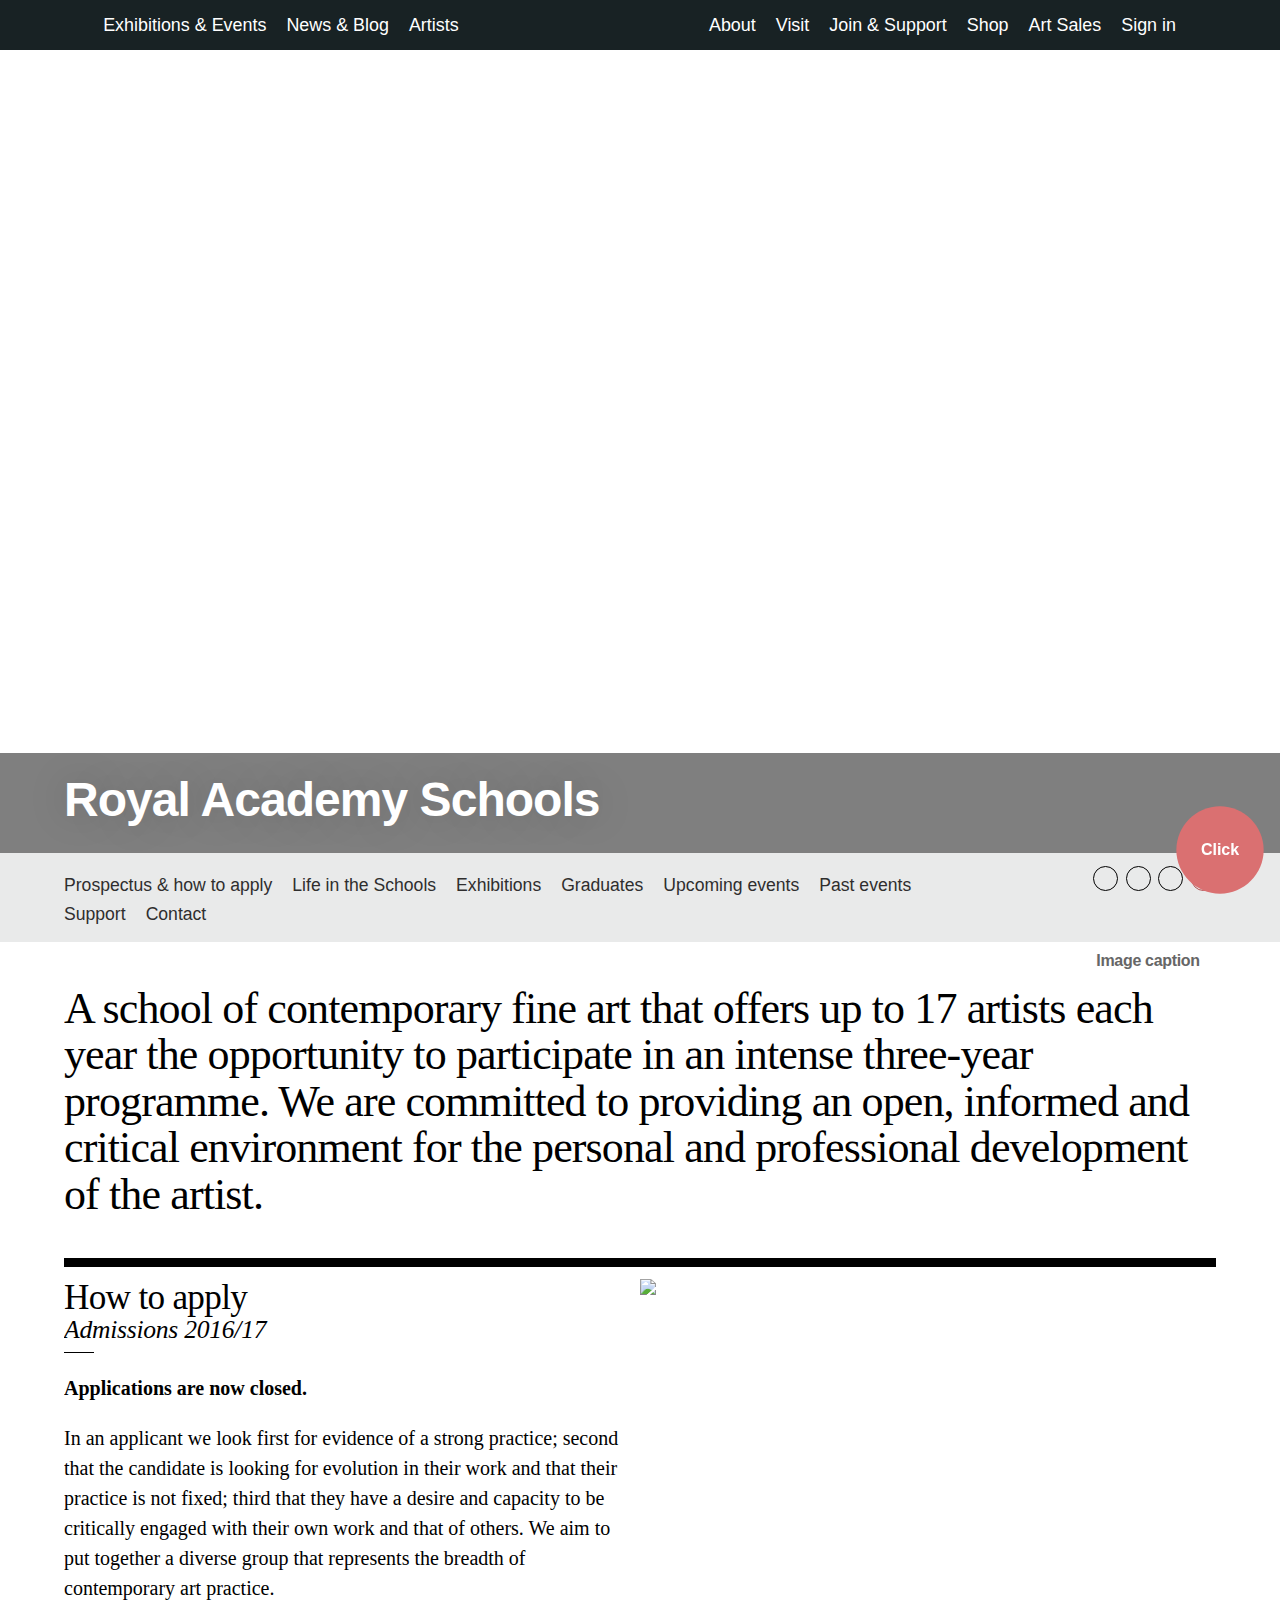
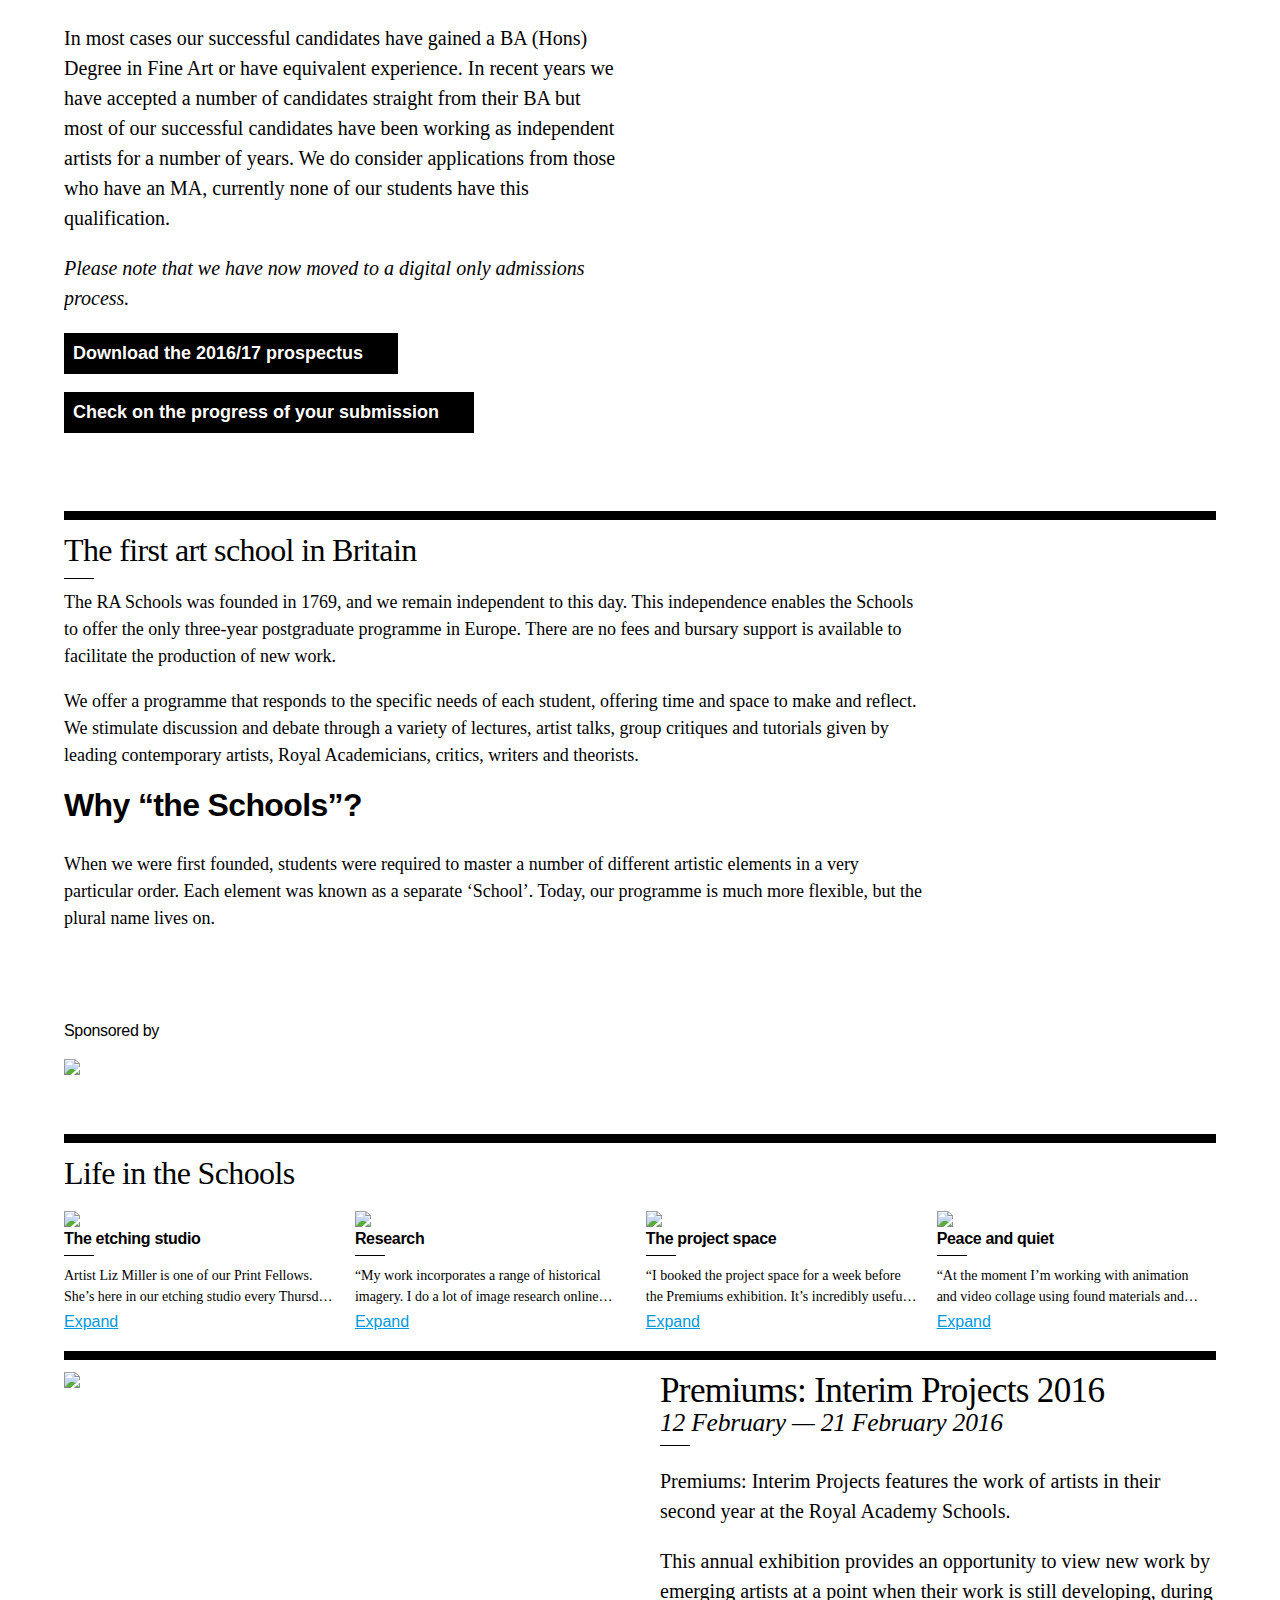
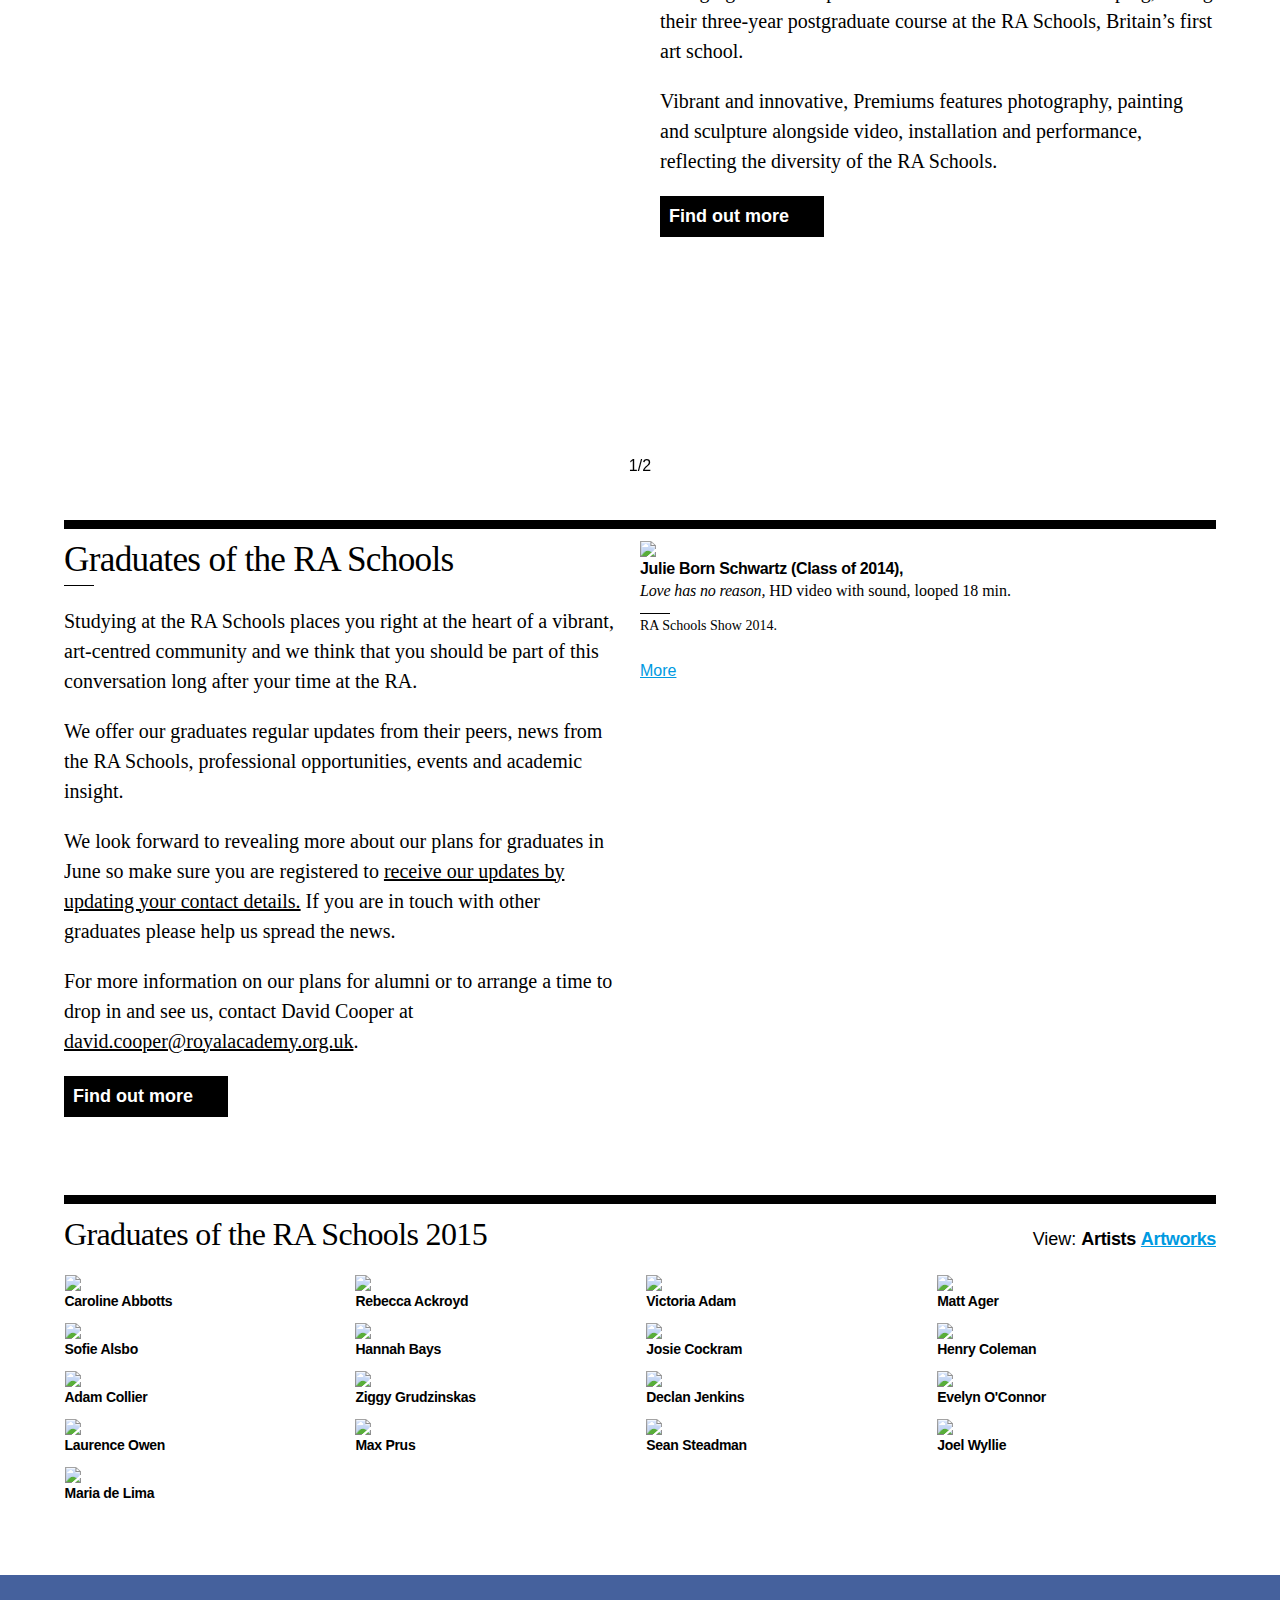
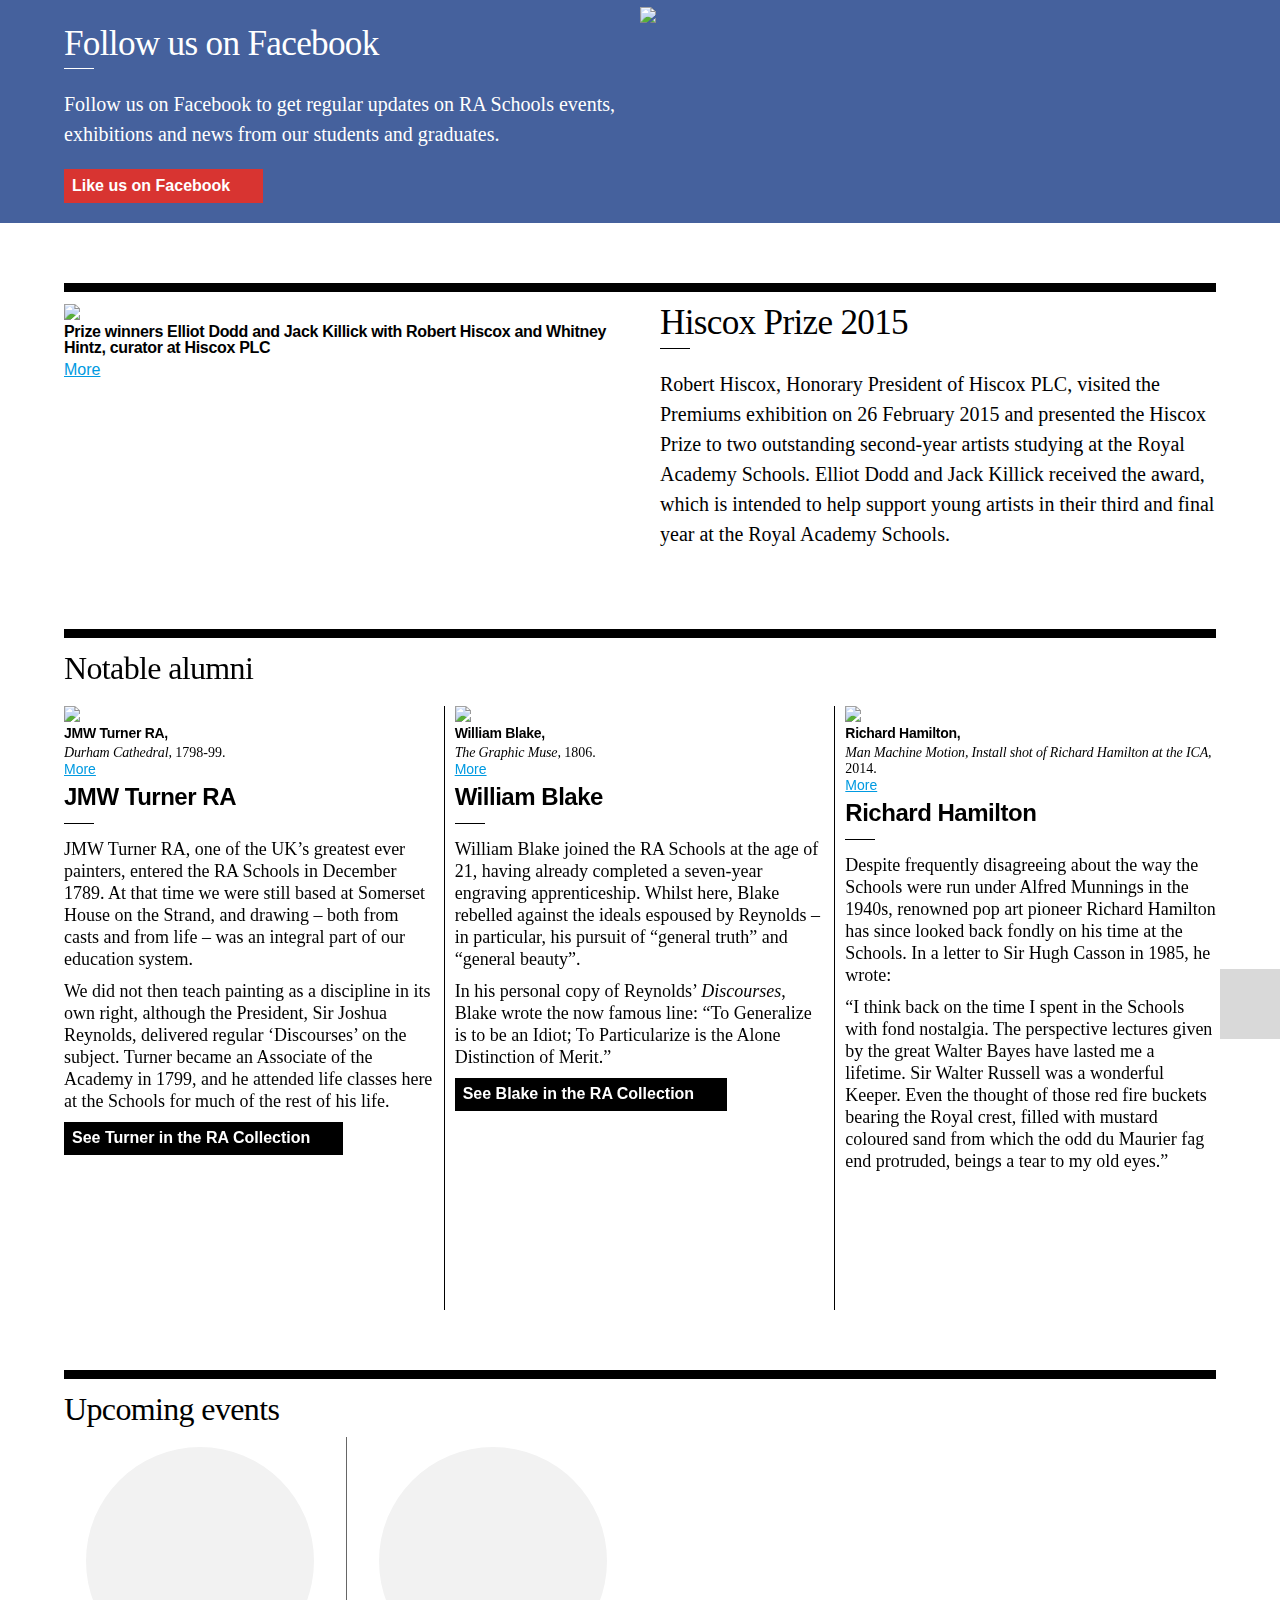
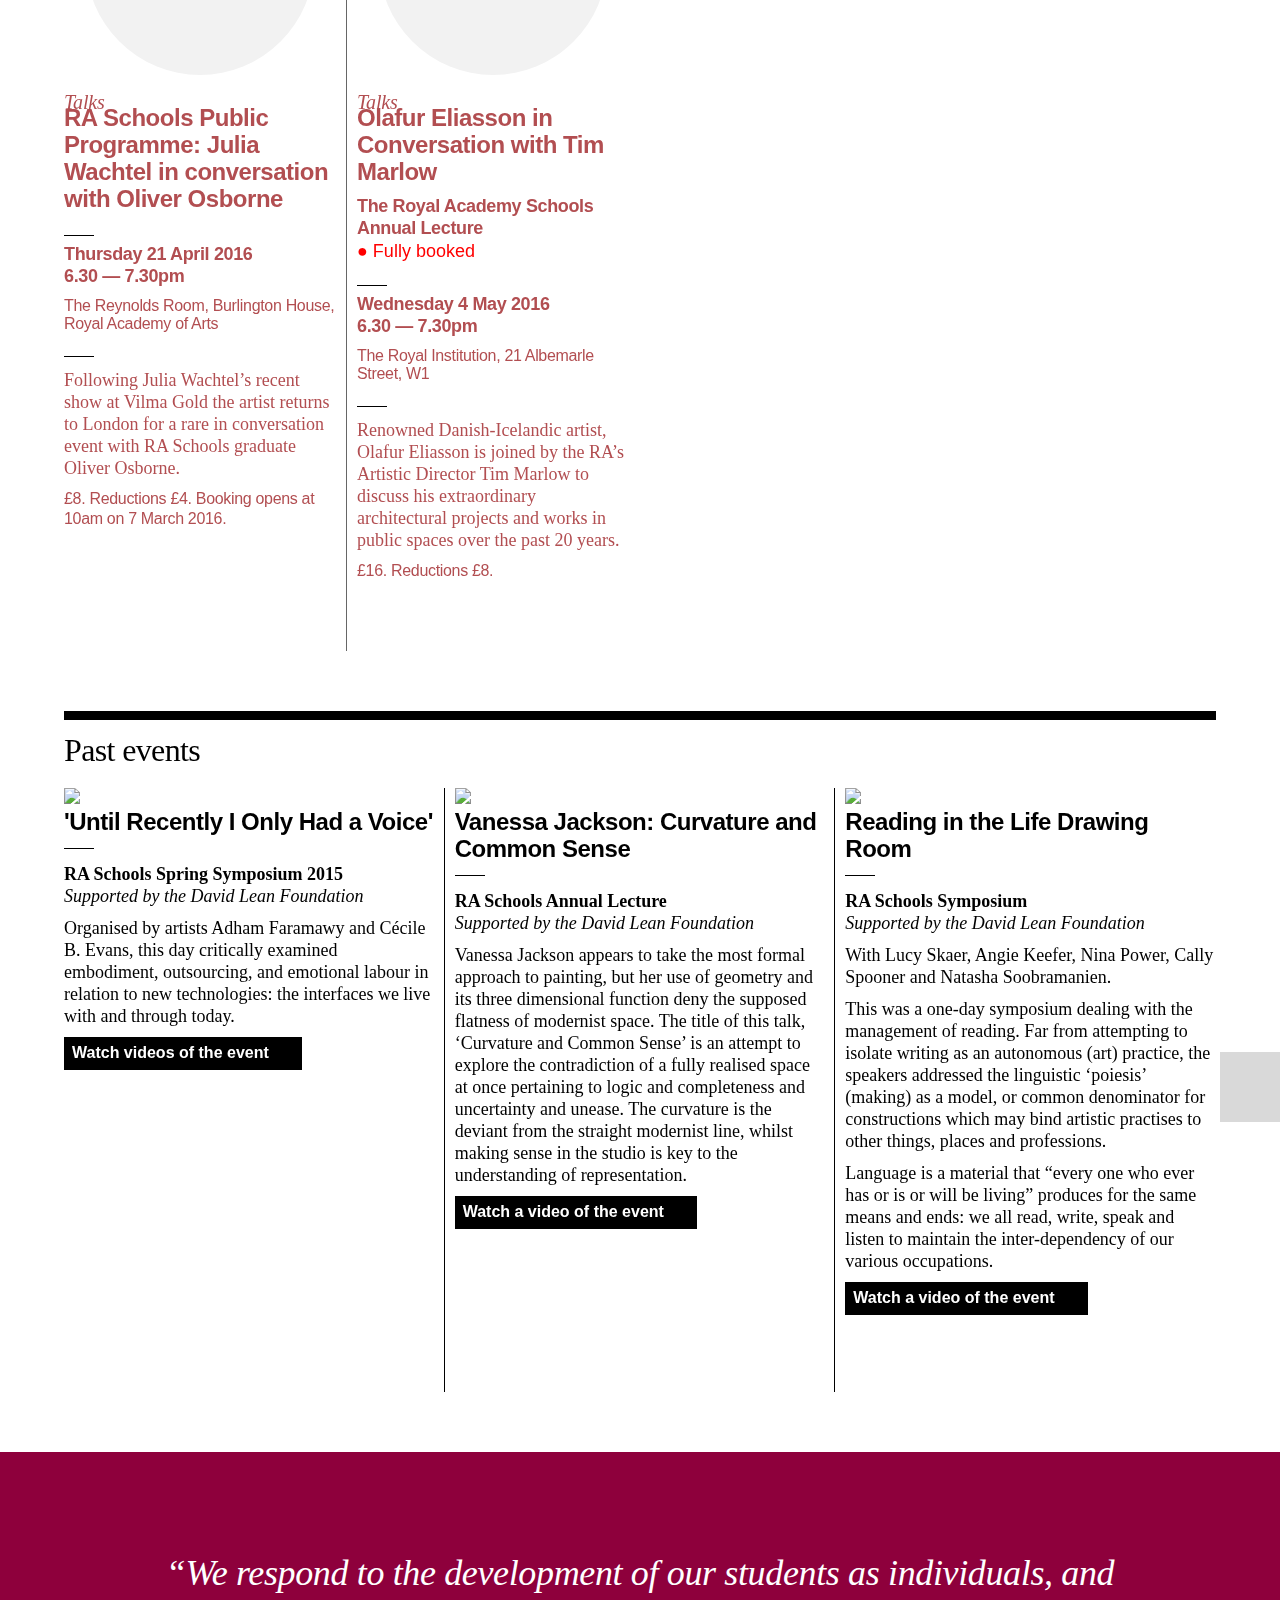
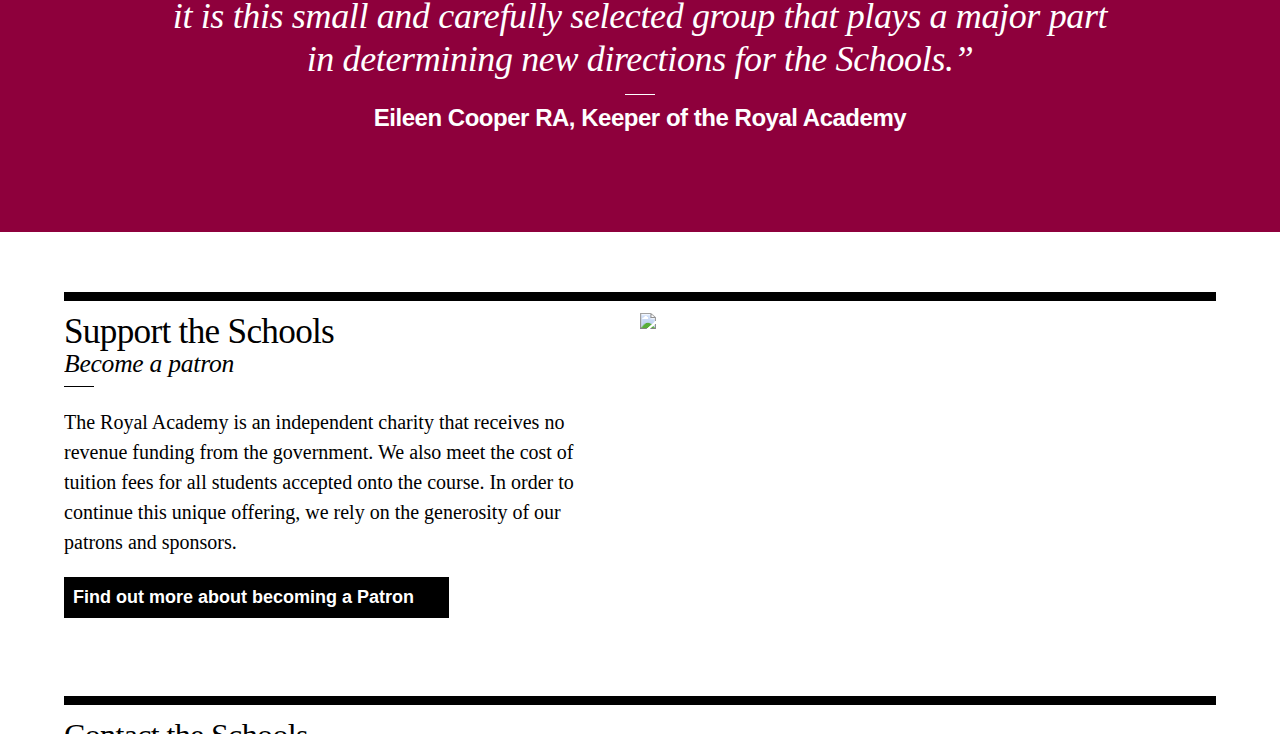
==== demos/ra-overlay/index.html @ 84111b25 "Initial Commit" ====
<!DOCTYPE html>
<html>
  <head>
    <title>Royal Academy Schools | Royal Academy of Arts</title>

    <link rel="shortcut icon" type="image/png" href="/assets/favicon-2a669c62666ccf0ff91e064982e2f499.ico" />

    <link rel="stylesheet" media="all" href="../../pages/assets/main.css" />
    <!--
    <script async onload="try{Typekit.load();}catch(e){}" src="//use.typekit.net/zlc2ddc.js"></script>
    -->
    <!--[if lt IE 9]>
    <script>
      document.createElement('header');
      document.createElement('nav');
      document.createElement('section');
      document.createElement('article');
      document.createElement('aside');
      document.createElement('footer');
    </script>
    <![endif]-->
    <script src="../../pages/assets/plugins.js"></script>
    <script src="../../pages/assets/main.js"></script>
    
    <!-- BEGIN OT SCRIPTS -->
    <link rel="stylesheet" href="ot-main.css" />
    <script src="https://cdnjs.cloudflare.com/ajax/libs/snap.svg/0.4.1/snap.svg-min.js"></script>
    <script src="ot-main.js"></script>
    <!-- END OT SCRIPTS -->
      

    <meta charset="utf-8">
    <meta http-equiv="X-UA-Compatible" content="IE=edge" />
    <meta name="viewport" content="width=device-width, initial-scale=1">
    <meta name="google-site-verification" content="83Uz9oBFU2NLlyIEmszM2mVigwu_jOdIjhTwQDDm-X0">
    <meta name="description" content="The Royal Academy of Arts, located in the heart of London, is a place where art is made, exhibited and debated.">
    <meta name="googlebot" content="NOODP">
    <meta name="twitter:card" content="summary_large_image">
    <meta name="twitter:site" content="@royalacademy">
    <meta property="og:title" content="Royal Academy Schools | Royal Academy of Arts">
    <meta property="og:url" content="http://www.royalacademy.org.uk/page/the-ra-schools">
    <meta property="og:description" content="A school of contemporary fine art that offers up to 17 artists each year the opportunity to participate in an intense three-year programme. We are committed to providing an open, informed and critical environment for the personal and professional development of the artist.">
      <meta property="og:image" content="https://d1inegp6v2yuxm.cloudfront.net/royal-academy/image/upload/c_limit,f_auto,w_1200/mayqk6g9hcgm8mrwmzux.jpg">
  </head>

  <body>
    <!-- Google Tag Manager --
<noscript><iframe src="//www.googletagmanager.com/ns.html?id=GTM-TC4FLR"
height="0" width="0" style="display:none;visibility:hidden"></iframe></noscript>
<script>(function(w,d,s,l,i){w[l]=w[l]||[];w[l].push({'gtm.start':
new Date().getTime(),event:'gtm.js'});var f=d.getElementsByTagName(s)[0],
j=d.createElement(s),dl=l!='dataLayer'?'&l='+l:'';j.async=true;j.src=
'//www.googletagmanager.com/gtm.js?id='+i+dl;f.parentNode.insertBefore(j,f);
})(window,document,'script','dataLayer','GTM-TC4FLR');</script>
!-- End Google Tag Manager -->


    <div data-id='header' id='header' class='header'>
      <div class='nav-row main cf'>
  <div id='nav'>
    <div class='mobile-nav'>
      <a href="/"><span class="logo icon-ra"></span></a>
      <a class='toggle'  href='#'><span class='icon-menu'></span></a>
    </div>
    <nav id='cbp-hrmenu' class='cbp-hrmenu'>
    <ul>
      <li class='mobile-hide'><a href="/"><span class="logo icon-ra"></span></a></li>
      <li class="exhibitions" data-subnav>
        <a href="/exhibitions-and-events">Exhibitions &amp; Events</a>
        <div class="cbp-hrsub">
  <div class="cbp-hrsub-inner">
    <div class="cbp-small-col">
      <ul>
        <li><a href="/exhibitions-and-events">View all</a></li>
        <li><a href="/exhibitions-and-events">Exhibitions and projects</a></li>
        <li><a href="/exhibitions-and-events#events-index">Events</a></li>
        <li><a href="/architecture">Architecture programme</a></li>
        <li><a href="/exhibitions-and-events#plan-your-visit">Plan your visit</a></li>
      </ul>
    </div>
    <div class="cbp-small-col">
      <ul>
        <li><span>Event type</span></li>
        <li><a href="/events/category/talk">Talks</a></li>
        <li><a href="/events/category/tour">Tours</a></li>
        <li><a href="/events/category/workshop">Workshops</a></li>
        <li><a href="/events/category/courses-and-classes">Courses and classes</a></li>
        <li><a href="/ra-lates">RA Lates</a></li>
      </ul>
    </div>
    <div class="cbp-small-col">
      <ul>
        <li class='blank hide-on-mobile'><span>&nbsp;</span></li>
        <li><a href="/events/category/special-event">Special events</a></li>
        <li><a href="/events/category/family-event">Family events</a></li>
        <li><a href="/events/category/friends-event">Friends events</a></li>
        <li><a href="/events/category/patrons-event">Patrons events</a></li>
      </ul>
    </div>
  </div>
</div>

      </li>
      <li class="news" data-subnav>
        <a href="/news-and-blog">News &amp; Blog</a>
        <div class="cbp-hrsub">
  <div class="cbp-hrsub-inner">
    <div class="cbp-small-col">
      <ul>
        <li><a href="/news-and-blog">News and blog</a></li>
        <li><span>Filter</span></li>
        <li><a href="/articles/tag/podcasts">Podcasts</a></li>
        <li><a href="/articles/tag/videos">Videos</a></li>
      </ul>
    </div>
    <div class="cbp-small-col">
      <ul>
        <li><span>Categories</span></li>
        <li><a href="/articles/category/artists">Artists</a></li>
        <li><a href="/articles/category/inside-the-academy">Inside the Academy</a></li>
        <li><a href="/articles/category/opinion">Opinion</a></li>
        <li><a href="/articles/category/our-collection">Our Collection</a></li>
        <li><a href="/articles/category/ra-exhibitions">RA exhibitions</a></li>
        <li><a href="/articles/category/ra-recommends">RA recommends</a></li>
      </ul>
    </div>
    <div class="drop-promo cbp-large-col">
        <a href="/article/international-womens-day-2016-10-great-women-in-the-arts">
          <p>
            <img class="cld-hidpi" data-src="https://d1inegp6v2yuxm.cloudfront.net/royal-academy/image/upload/c_limit,dpr_auto,f_auto,w_350/hbvvkwokcfmt4glqckms.jpg" src="" />
          </p>
          <h3>Featured Article</h3>
          <h4>10 inspirational women in the arts</h4>
</a>    </div>
  </div>
</div>

      </li>
      <li class="artists" data-subnav>
        <a href="/artists">Artists</a>
        <div class="cbp-hrsub">
  <div class="cbp-hrsub-inner">
    <div class="cbp-small-col">
      <ul>
        <li><a href="/artists">Artists</a></li>
        <li><a href="/royal-academicians">Royal Academicians</a></li>
      </ul>
    </div>
    <div class="cbp-small-col">
      <ul>
        <li><span>Artist groups</span></li>
        <li><a href="/painters">Painters</a></li>
        <li><a href="/engravers-printmakers-and-draughtsmen">Engravers, Printmakers and Draughtsmen</a></li>
        <li><a href="/sculptors">Sculptors</a></li>
        <li><a href="/architects">Architects and Designers</a></li>
        <li><a href="/the-ra-schools">Students</a></li>
        <li><a href="/graduates-of-the-ra-schools">Graduates of the RA Schools</a></li>
        <li><a href="/full-list-of-academicians#honorary-ras-fellows">Honorary RAs</a></li>
      </ul>
    </div>
    <div class="drop-promo cbp-large-col">
        <a href="/artist/chris-wilkinson-ra">
          <p>
            <img class="cld-hidpi" data-src="https://d1inegp6v2yuxm.cloudfront.net/royal-academy/image/upload/c_limit,dpr_auto,f_auto,w_350/ktpueh5uazbbxumdy5zl.jpg" src="" />
          </p>
          <h3>Featured Artist</h3>
          <h4>Chris Wilkinson RA</h4>
</a>    </div>
  </div>
</div>

      </li>
      <li class="search right" data-subnav>
        <a href="#" class='nav-icon'><span class='magnifying-glass-icon'></span></a>
        <div class="cbp-hrsub" id='search-wrapper'>
  <div class="cbp-hrsub-inner" id='royal-search' data-id='royal-search'>
    <script>
      (function() {
        'use strict';

        var cx,
            gcse,
            s;

        cx = "001490743283182319876:9njykirvmni";
        gcse = document.createElement('script');
        gcse.type = 'text/javascript';
        gcse.async = true;
        gcse.src = (document.location.protocol == 'https:' ? 'https:' : 'http:') + '//www.google.com/cse/cse.js?cx=' + cx;
        s = document.getElementsByTagName('script')[0];
        s.parentNode.insertBefore(gcse, s);
      }());
    </script>
    <gcse:search></gcse:search>
  </div>
  <script>
    (function() {
      'use strict';

      var searchBox,
          searchInput;

      searchBox = $('[data-id="royal-search"]');
      searchInput = searchBox.find('input');
      (new RoyalAcademy.Utils.MobileSearch(searchBox, searchInput)).bindEvents();
    }());
  </script>
</div>

      </li>
      <li class="account right" data-subnav>
        <a href="#">Sign in</a>
        <div class="cbp-hrsub">
  <div class="cbp-hrsub-inner">
    <div class="cbp-small-col">
      <ul>
        <li><a href="https://shop.royalacademy.org.uk/customer/account/login/">Sign in to your shop account</a></li>
        <li><a href="http://friends.royalacademy.org.uk/page.aspx?pid=186">Sign in to your Friends account</a></li>
      </ul>
    </div>
    <div class="cbp-small-col hide-on-mobile cbp-extra-left-margin">
      <a href="https://shop.royalacademy.org.uk/customer/account/login/"><img src="/assets/nav/shop-account-5116cf64675ae3b8749272a7e7b01b0d.jpg" />
        <p>Sign in to your shop account</p></a>
    </div>
    <div class="cbp-small-col hide-on-mobile">
      <a href="http://friends.royalacademy.org.uk/page.aspx?pid=186"><img src="/assets/nav/friends-dbb1648b3c7a79c3925826c7e11a5d56.jpg" />
        <p>Sign in to your Friends account</p></a>
    </div>
  </div>
</div>

      </li>
      <li class="art-sales right">
        <a href="https://shop.royalacademy.org.uk/artsales">Art Sales</a>
      </li>
      <li class="shop right">
        <a href="https://shop.royalacademy.org.uk">Shop</a>
      </li>
      <li class="support right" data-subnav>
        <a href="/support-us">Join &amp; Support</a>
        <div class="cbp-hrsub">
  <div class="cbp-hrsub-inner">
    <div class="cbp-small-col">
      <ul>
        <li><a href="/support-us">Support us</a></li>
        <li><a href="/friends-of-the-royal-academy">Friends of the RA</a></li>
        <li><a href="/the-academicians-room">The Academicians&#39; Room</a></li>
        <li><a href="/patrons">RA Patrons</a></li>
        <li><a href="/corporate-support">Corporate support</a></li>
      </ul>
    </div>
    <div class="cbp-small-col">
      <ul>
        <li><a href="/leave-a-gift-to-the-arts">Leave a gift in your will</a></li>
        <li><a href="/trusts-and-foundations">Trusts and foundations</a></li>
        <li><a href="/royal-academy-trust">Royal Academy Trust</a></li>
        <li><a href="/royal-academy-america">Royal Academy America</a></li>
      </ul>
    </div>
    <div class='drop-promo cbp-large-col'>
      <a href="/friends-of-the-royal-academy" class="become-a-friend">
        <p>Become a <span class="highlight">Friend</span> of</p>
        <p>John Constable <sup>RA</sup></p>
        <p>Richard Rogers <sup>RA</sup></p>
        <p>Sandra Blow <sup>RA</sup></p>
        <p>Wolfgang Tillmans <sup>RA</sup></p>
        <p>Cornelia Parker <sup>RA</sup></p>
        <p>Grayson Perry <sup>RA</sup></p>
      </a>
      <a class="action-button" href="/friends-of-the-royal-academy">Find out more</a>
    </div>
  </div>
</div>

      </li>
      <li class="visit right" data-subnav>
        <a href="/plan-your-visit">Visit</a>
        <div class="cbp-hrsub">
  <div class="cbp-hrsub-inner">
    <div class="cbp-small-col">
      <ul>
        <li><a href="/plan-your-visit">Plan your visit</a></li>
        <li><a href="/eating-and-drinking">Eating and drinking</a></li>
        <li><a href="http://www.keepershouse.org.uk/">The Keeper&#39;s House</a></li>
        <li><a href="/contact-us">Contact us</a></li>
      </ul>
    </div>
    <div class="cbp-small-col">
      <ul>
        <li><a href="/families">Families</a></li>
        <li><a href="/teachers-and-students-2">Teachers and students</a></li>
        <li><a href="/groups">Groups</a></li>
        <li><a href="/access-at-the-ra">Access</a></li>
      </ul>
    </div>
  </div>
</div>

      </li>
      <li class="academy right" data-subnav>
        <a href="/about-the-ra">About</a>
        <div class="cbp-hrsub">
  <div class="cbp-hrsub-inner">
    <div class="cbp-small-col">
      <ul>
        <li><a href="/about-the-ra">About the Academy</a></li>
        <li><a href="/ra250">RA 250</a></li>
        <li><a href="/royal-academicians">Royal Academicians</a></li>
        <li><a href="/collections-and-research">Collection and research</a></li>
        <li><a target="_blank" href="http://www.racollection.org.uk/?utm_source=RA%20About%20menu&amp;utm_medium=RA%20website&amp;utm_campaign=Collections%20-%20About%20menu">Explore the RA Collection</a></li>
        <li><a href="/the-ra-schools">RA Schools</a></li>
        <li><a href="/buildings">Our buildings</a></li>
        <li><a href="/architecture">Architecture programme</a></li>
      </ul>
    </div>
    <div class="cbp-small-col">
      <ul>
        <li><a href="/summer-exhibition">Summer Exhibition</a></li>
        <li><a href="/stay-up-to-date">Sign up to our newsletter</a></li>
        <li><a href="/contact-us">Contact us</a></li>
        <li><a href="/press-office">Press</a></li>
        <li><a href="/careers-at-the-ra">Careers</a></li>
        <li><a href="/the-artist-s-legacy">Estate planning for artists</a></li>
        <li><a href="/ra-magazine">RA Magazine</a></li>
        <li><a href="/entertaining-and-event-hire-at-the-royal-academy">Entertaining and venue hire</a></li>
      </ul>
    </div>
    <div class="drop-promo sub-nav-quote cbp-large-col">
      <p>From its foundation in 1768 the Royal Academy of Arts has provided a voice for art and artists. We are an independent charity led by eminent artists and architects&mdash;the Royal Academicians&mdash;and we pursue our mission through exhibitions, education and debate.</p>
    </div>
  </div>
</div>

      </li>
    </ul>
    </nav>
  </div>
</div>

<script>
(function() {
  'use strict';
$(document).ready( function() {
  $(".toggle").click( function() {
    var navigation = $(".cbp-hrmenu");

    if (navigation.hasClass("visible")) {
      navigation.removeClass("visible").addClass("hidden");
    } else {
      navigation.removeClass("hidden").addClass("visible");
    }

  });
});
}());
</script>

    </div>

    <div class='content'>
      


  

<div class='module-promo full-height' style="background-image: url('https://d1inegp6v2yuxm.cloudfront.net/royal-academy/image/upload/c_limit,f_auto,w_1200/mayqk6g9hcgm8mrwmzux.jpg')">
  <div data-id='promo-artwork-caption' class='promo-artwork-caption'>
    <div id='caption-container'>
      <div aria-hidden='true' id='cover-caption-toggle' data-id='cover-caption-toggle'>
        <a href='#' class='toggle-cover'><i class='fa fa-chevron-down'></i></a>
      </div>
      <div aria-hidden='true' class='master__caption' id='cover-caption' data-id='cover-caption' >
        <p>
          <p class="title-artist-date">
        <span class="artist-name">Molly Palmer,</span>
        <span class="artwork-title">In Addition to Everything Real.</span>
</p>

        </p>
          <svg class='furniture' width="30" height="1">
            <line x1="0" y1="0" x2="30" y2="1" style="stroke:black; stroke-width:2" />
          </svg>
          <p class='details'>Single-channel HD video projection with surround sound. 5 mins, 30 secs.</p>
      </div>
    </div>
  </div>
</div>
<script>
(function() {
  'use strict';

  new RoyalAcademy.Modules.ImageCaptionToggler({
    toggleIcon : $('[data-id="cover-caption-toggle"]'),
    caption    : $('[data-id="cover-caption"]')
  }).bindEvents();
}());
</script>

  <div class='full-height page-cover'>
      <h1 style="color: #ffffff"><span class='icon-ra'></span></h1>
      <div class='page-info' style="background: rgba(0,0,0,0.5); color: #ffffff;">
        <div class='row main'>
          <h2 class='page-title'>Royal Academy Schools</h2>
          <h3 class='page-subtitle'></h3>
        </div>
      </div>
  </div>

<div class='module-sticky-nav' data-id="sticky-nav">
  <div class='row main'>
    <div class="sticky-nav-left">
      <ul>
        <li><h2>Royal Academy Schools</h2></li>
        <div data-id='sticky-nav-collection' class="module-jump-links cf">
            <li><a data-class="anchors" href="#prospectus-how-to-apply">Prospectus &amp; how to apply</a></li>
  <li><a data-class="anchors" href="#life-in-the-schools">Life in the Schools</a></li>
  <li><a data-class="anchors" href="#exhibitions">Exhibitions</a></li>
  <li><a data-class="anchors" href="#graduates">Graduates</a></li>
  <li><a data-class="anchors" href="#upcoming-events">Upcoming events</a></li>
  <li><a data-class="anchors" href="#past-events">Past events</a></li>
  <li><a data-class="anchors" href="#support">Support</a></li>
  <li><a data-class="anchors" href="#contact">Contact</a></li>

        </div>
      </ul>
    </div>

    <div class="sticky-nav-right">
        <div class='hidden sticky-actions'>
          <a class="link-button" href="/friends-of-the-royal-academy">Become a Friend</a>

        </div>

      <div class="sticky-social-buttons">
  <a href="mailto:?subject=Royal%20Academy%20Schools%20at%20the%20Royal%20Academy%20of%20Arts&amp;body=http://www.royalacademy.org.uk/page/the-ra-schools">
    <span class='icon-email'></span>
</a>  <a href="https://plus.google.com/share?url=http://www.royalacademy.org.uk/page/the-ra-schools" onclick="javascript:window.open(this.href, '', 'menubar=no,toolbar=no,resizable=yes,scrollbars=yes,height=600,width=600');return false;" style="color:inherit">
  <span class="icon-google-plus"></span>
</a>


  <a href="https://twitter.com/home?status=Reading%20about%20the%20Royal%20Academy%20Schools%20page%20@RoyalAcademy%20http://www.royalacademy.org.uk/page/the-ra-schools" onclick="javascript:window.open(this.href, '', 'menubar=no,toolbar=no,resizable=yes,scrollbars=yes,height=600,width=600');return false;" style="color:inherit">
  <span class="icon-twitter"></span>
</a>


  <a href="https://www.facebook.com/sharer.php?s=100&amp;p[title]=Royal%20Academy%20Schools&amp;p[summary]=A%20school%20of%20contemporary%20fine%20art%20that%20offers%20up%20to%2017%20artists%20each%20year%20the%20opportunity%20to%20participate%20in%20an%20intense%20three-year%20programme.%20We%20are%20committed%20to%20providing%20an%20open,%20informed%20and%20critical%20environment%20for%20the%20personal%20and%20professional%20development%20of%20the%20artist.&amp;p[url]=http://www.royalacademy.org.uk/page/the-ra-schools" onclick="javascript:window.open(this.href, '', 'menubar=no,toolbar=no,resizable=yes,scrollbars=yes,height=600,width=600');return false;" style="color:inherit">
  <span class="icon-facebook"></span>
</a>


</div>

    </div>
  </div>
</div>

<div class='module-information row main'>
  <h2 class='standfirst'>A school of contemporary fine art that offers up to 17 artists each year the opportunity to participate in an intense three-year programme. We are committed to providing an open, informed and critical environment for the personal and professional development of the artist.</h2>
</div>


    <div class='anchor-container' data-class='module-collection' data-module-type='half_and_half'>
      <div data-sub-nav="#prospectus-how-to-apply"></div>
      <ul>
          <li>
            


<div>
  <ul>
    <li class='module-half-half'>
      <div class='row main container module-border' style="border-color: #000">
          <section class='text item text_on_left' style="color: #000; background-color: #fff;">
    <h2 class='half-title'>How to apply</h2>
      <h3 class='half-subtitle'>Admissions 2016/17</h3>
    <svg class='furniture' width="30" height="1">
      <line x1="0" y1="0" x2="30" y2="1" style="stroke:#000; stroke-width:2" />
    </svg>
    <div class='half-text'><p><strong>Applications are now closed.</strong></p>

<p>In an applicant we look first for evidence of a strong practice; second that the candidate is looking for evolution in their work and that their practice is not fixed; third that they have a desire and capacity to be critically engaged with their own work and that of others. We aim to put together a diverse group that represents the breadth of contemporary art practice.</p>

<p>In most cases our successful candidates have gained a BA (Hons) Degree in Fine Art or have equivalent experience. In recent years we have accepted a number of candidates straight from their BA but most of our successful candidates have been working as independent artists for a number of years. We do consider applications from those who have an MA, currently none of our students have this qualification.  </p>

<p><em>Please note that we have now moved to a digital only admissions process.</em></p>
</div>
        <p class='module-link'>
      <a class="action-button more-button site__link--custom-button" style="background: #000000 !important; color: #FFFFFF !important;" href="/file/508">Download the 2016/17 prospectus</a>
    </p>
    <p class='module-link'>
      <a class="action-button more-button site__link--custom-button" style="background: #000000 !important; color: #ffffff !important;" href="https://raschools.slideroom.com/#/Login">Check on the progress of your submission</a>
    </p>

  </section>

          <section class='image item'>
      <img class="cld-hidpi" aria-describedby="aria-caption-70063911652460" data-src="https://d1inegp6v2yuxm.cloudfront.net/royal-academy/image/upload/c_limit,dpr_auto,f_auto,w_650/e3uxoovl7onfiptakcwb.jpg" src="" />
  </section>

        
      </div>
    </li>
  </ul>
</div>

  <script>
  (function() {
    'use strict';

    new RoyalAcademy.Modules.ImageDescriptionExpander({
      expandLink : $('[data-id="expand-link-70063911652460"]'),
      content    : $('[data-id="expanding-content-70063911652460"]')
    }).bindEvents();
  }());
  </script>

          </li>
      </ul>
    </div>
    <div class='anchor-container' data-class='module-collection' data-module-type='text'>
      <div data-sub-nav="#"></div>
      <ul>
          <li>
            
<div class='module-text module-border' style="color: #000; border-color: #000">
    <h2 class='module-title'>The first art school in Britain</h2>
    <svg class='furniture' width="30" height="1">
      <line x1="0" y1="0" x2="30" y2="1" style="stroke:#000; stroke-width:2" />
  </svg>
  <section>
  <p>The RA Schools was founded in 1769, and we remain independent to this day. This independence enables the Schools to offer the only three-year postgraduate programme in Europe. There are no fees and bursary support is available to facilitate the production of new work. </p>

<p>We offer a programme that responds to the specific needs of each student, offering time and space to make and reflect.  We stimulate discussion and debate through a variety of lectures, artist talks, group critiques and tutorials given by leading contemporary artists, Royal Academicians, critics, writers and theorists.</p>

<h1>Why &ldquo;the Schools&rdquo;?</h1>

<p><br>
When we were first founded, students were required to master a number of different artistic elements in a very particular order. Each element was known as a separate &lsquo;School&rsquo;. Today, our programme is much more flexible, but the plural name lives on.
<br>
<br></p>

  </section>
  
</div>

          </li>
      </ul>
    </div>
    <div class='anchor-container' data-class='module-collection' data-module-type='sponsor'>
      <div data-sub-nav="#"></div>
      <ul>
          <li>
            <div class='module-sponsor module-four-panel row main '>


  <div class='sponsors cf'>
      <section class="sponsor" data-item-class="equal-height">
        <p>Sponsored by</p>
          <img class="cld-hidpi" data-src="https://d1inegp6v2yuxm.cloudfront.net/royal-academy/image/upload/c_limit,dpr_auto,f_auto,w_150/knuasvri6ejfjoxg33ml.jpg" src="" />
    </section>
  </div>
</div>

          </li>
      </ul>
    </div>
    <div class='anchor-container' data-class='module-collection' data-module-type='gallery'>
      <div data-sub-nav="#life-in-the-schools"></div>
      <ul>
          <li>
            
<div class='module-gallery' style="color: #000; background-color: #FFF">
  <div class="row main module-border" style="border-color: #000">
    <h2 class='module-title' style="border-color: #000">Life in the Schools</h1>
    <ul class='container' id="image-list-10987">
        <li data-item class='item' data-item-class='gallery-equal-height'>
        <img class="cld-hidpi" data-image="" aria-describedby="aria-caption-70063913216520" data-full-src="https://d1inegp6v2yuxm.cloudfront.net/royal-academy/image/upload/c_limit,f_auto,w_1200/yjseqdvizgzixfaldvwc.jpg" data-src="https://d1inegp6v2yuxm.cloudfront.net/royal-academy/image/upload/c_limit,dpr_auto,f_auto,w_400/yjseqdvizgzixfaldvwc.jpg" src="" />
        <div id='aria-caption-70063913216520' data-caption class="master__caption--gallery-grid">
          <p class='title-artist-date' style="color: #000;">
          <p class="title-artist-date">
        <span class="title">The etching studio</span>
</p>

          </p>
          <div class='expanding-content collapsed'>
              <svg class='furniture' width="30" height="1">
              <line x1="0" y1="0" x2="30" y2="1" style="stroke:#000; stroke-width:2" />
              </svg>
              <p class="description" style="color: #000;">
                Artist Liz Miller is one of our Print Fellows. She&rsquo;s here in our etching studio every Thursday for two years to provide advice and technical support to students who might need her help
              </p>
              <svg class='furniture details-furniture' width="30" height="1">
              <line x1="0" y1="0" x2="30" y2="1" style="stroke:#000; stroke-width:2" />
              </svg>
              <p class='details' style="color: #000;">
                © Benedict Johnson
              </p>
          </div>
          <span class='site__link--blue expand-link'>Expand</span>
        </li>
        <li data-item class='item' data-item-class='gallery-equal-height'>
        <img class="cld-hidpi" data-image="" aria-describedby="aria-caption-70063913216520" data-full-src="https://d1inegp6v2yuxm.cloudfront.net/royal-academy/image/upload/c_limit,f_auto,w_1200/vzqemt7uzmlnui61pf3w.jpg" data-src="https://d1inegp6v2yuxm.cloudfront.net/royal-academy/image/upload/c_limit,dpr_auto,f_auto,w_400/vzqemt7uzmlnui61pf3w.jpg" src="" />
        <div id='aria-caption-70063913216520' data-caption class="master__caption--gallery-grid">
          <p class='title-artist-date' style="color: #000;">
          <p class="title-artist-date">
        <span class="title">Research</span>
</p>

          </p>
          <div class='expanding-content collapsed'>
              <svg class='furniture' width="30" height="1">
              <line x1="0" y1="0" x2="30" y2="1" style="stroke:#000; stroke-width:2" />
              </svg>
              <p class="description" style="color: #000;">
                &ldquo;My work incorporates a range of historical imagery. I do a lot of image research online because it allows you to search far and wide throughout different periods of history. It&rsquo;s like having a time machine at your fingertips.&rdquo; Hannah Bays, 2nd year
              </p>
              <svg class='furniture details-furniture' width="30" height="1">
              <line x1="0" y1="0" x2="30" y2="1" style="stroke:#000; stroke-width:2" />
              </svg>
              <p class='details' style="color: #000;">
                © Benedict Johnson
              </p>
          </div>
          <span class='site__link--blue expand-link'>Expand</span>
        </li>
        <li data-item class='item' data-item-class='gallery-equal-height'>
        <img class="cld-hidpi" data-image="" aria-describedby="aria-caption-70063913216520" data-full-src="https://d1inegp6v2yuxm.cloudfront.net/royal-academy/image/upload/c_limit,f_auto,w_1200/ntz2ph6ovy4a0hq1oq3k.jpg" data-src="https://d1inegp6v2yuxm.cloudfront.net/royal-academy/image/upload/c_limit,dpr_auto,f_auto,w_400/ntz2ph6ovy4a0hq1oq3k.jpg" src="" />
        <div id='aria-caption-70063913216520' data-caption class="master__caption--gallery-grid">
          <p class='title-artist-date' style="color: #000;">
          <p class="title-artist-date">
        <span class="title">The project space</span>
</p>

          </p>
          <div class='expanding-content collapsed'>
              <svg class='furniture' width="30" height="1">
              <line x1="0" y1="0" x2="30" y2="1" style="stroke:#000; stroke-width:2" />
              </svg>
              <p class="description" style="color: #000;">
                &ldquo;I booked the project space for a week before the Premiums exhibition. It&rsquo;s incredibly useful to be able to test out work in a larger space, uncluttered by my own possessions.&rdquo; Matt Ager, 2nd year
              </p>
              <svg class='furniture details-furniture' width="30" height="1">
              <line x1="0" y1="0" x2="30" y2="1" style="stroke:#000; stroke-width:2" />
              </svg>
              <p class='details' style="color: #000;">
                © Benedict Johnson
              </p>
          </div>
          <span class='site__link--blue expand-link'>Expand</span>
        </li>
        <li data-item class='item' data-item-class='gallery-equal-height'>
        <img class="cld-hidpi" data-image="" aria-describedby="aria-caption-70063913216520" data-full-src="https://d1inegp6v2yuxm.cloudfront.net/royal-academy/image/upload/c_limit,f_auto,w_1200/lmlt2mgnm5sr9ovi5bqd.jpg" data-src="https://d1inegp6v2yuxm.cloudfront.net/royal-academy/image/upload/c_limit,dpr_auto,f_auto,w_400/lmlt2mgnm5sr9ovi5bqd.jpg" src="" />
        <div id='aria-caption-70063913216520' data-caption class="master__caption--gallery-grid">
          <p class='title-artist-date' style="color: #000;">
          <p class="title-artist-date">
        <span class="title">Peace and quiet</span>
</p>

          </p>
          <div class='expanding-content collapsed'>
              <svg class='furniture' width="30" height="1">
              <line x1="0" y1="0" x2="30" y2="1" style="stroke:#000; stroke-width:2" />
              </svg>
              <p class="description" style="color: #000;">
                &ldquo;At the moment I&rsquo;m working with animation and video collage using found materials and footage. It&rsquo;s great being up here in the cottage studios – they&rsquo;re tucked away, which I enjoy because I need to have quiet around me to concentrate.&rdquo; Sofie Alsbo, 2nd year
              </p>
              <svg class='furniture details-furniture' width="30" height="1">
              <line x1="0" y1="0" x2="30" y2="1" style="stroke:#000; stroke-width:2" />
              </svg>
              <p class='details' style="color: #000;">
                © Benedict Johnson
              </p>
          </div>
          <span class='site__link--blue expand-link'>Expand</span>
        </li>
    </ul>

    <div class="gallery-viewer-container" id="gallery-container-10987" style="background-color: #FFF"></div>
  </div>
</div>

<script>
(function() {
  'use strict';

  var resizer;

  (new RoyalAcademy.Modules.Gallery({
    container: $("#gallery-container-10987"),
    imageList: $("#image-list-10987")
  })).bindEvents();

  resizer = new RoyalAcademy.Utils.HorizontalEqualHeightResizer({
    items: $('[data-item-class="gallery-equal-height"]')
  });
  $(window).resize(function() {
    resizer.resize();
  });
  $(window).load(function() {
    resizer.resize();
  });
})();
</script>

          </li>
      </ul>
    </div>
    <div data-class='module-collection' data-module-type='half_and_half' class='flexslider'>
      <div data-sub-nav="#exhibitions"></div>
      <ul class='slides'>
          <li>
            


<div>
  <ul>
    <li class='module-half-half'>
      <div class='row main container module-border' style="border-color: #000">
        
          <section class='image item'>
      <img class="cld-hidpi" aria-describedby="aria-caption-70063907099340" data-src="https://d1inegp6v2yuxm.cloudfront.net/royal-academy/image/upload/c_limit,dpr_auto,f_auto,w_650/vybimeybaijqta3rbm9w.jpg" src="" />
  </section>

          <section class='text item text_on_right' style="color: #000; background-color: #fff;">
    <h2 class='half-title'> Premiums: Interim Projects 2016</h2>
      <h3 class='half-subtitle'>12 February — 21 February 2016</h3>
    <svg class='furniture' width="30" height="1">
      <line x1="0" y1="0" x2="30" y2="1" style="stroke:#000; stroke-width:2" />
    </svg>
    <div class='half-text'><p>Premiums: Interim Projects features the work of artists in their second year at the Royal Academy Schools.</p>

<p>This annual exhibition provides an opportunity to view new work by emerging artists at a point when their work is still developing, during their three-year postgraduate course at the RA Schools, Britain’s first art school.</p>

<p>Vibrant and innovative, Premiums features photography, painting and sculpture alongside video, installation and performance, reflecting the diversity of the RA Schools.</p>
</div>
        <p class='module-link'>
      <a class="action-button more-button site__link--custom-button" style="background: #000000 !important; color: #FFFFFF !important;" href="/exhibition/premiums-interim-projects-2016">Find out more</a>
    </p>

  </section>

      </div>
    </li>
  </ul>
</div>

  <script>
  (function() {
    'use strict';

    new RoyalAcademy.Modules.ImageDescriptionExpander({
      expandLink : $('[data-id="expand-link-70063907099340"]'),
      content    : $('[data-id="expanding-content-70063907099340"]')
    }).bindEvents();
  }());
  </script>

          </li>
          <li>
            


<div>
  <ul>
    <li class='module-half-half'>
      <div class='row main container module-border' style="border-color: #000">
        
          <section class='image item'>
      <img class="cld-hidpi" aria-describedby="aria-caption-70063906700540" data-src="https://d1inegp6v2yuxm.cloudfront.net/royal-academy/image/upload/c_limit,dpr_auto,f_auto,w_650/ymy2u3wsjhvlwdynhme2.jpg" src="" />
  </section>

          <section class='text item text_on_right' style="color: #000; background-color: #fff;">
    <h2 class='half-title'>The RA Schools Show 2016</h2>
      <h3 class='half-subtitle'>22 June — 3 July 2016</h3>
    <svg class='furniture' width="30" height="1">
      <line x1="0" y1="0" x2="30" y2="1" style="stroke:#000; stroke-width:2" />
    </svg>
    <div class='half-text'><p>The RA Schools Show is the annual exhibition of works by final year students at the historic Royal Academy Schools, the first art school in Britain.</p>

<p>This is your chance to be the first to see contemporary art created by the next generation of artists. We accept just 17 students each year onto our three year postgraduate fine art course. They represent some of the most talented emerging artists working today and this exhibition is the culmination of their time here.</p>

<p>In a rare opportunity for visitors, we open up the RA Schools studios – normally hidden from public view – to exhibit painting, sculpture, video, installation, photography and live events. Most works are also for sale, making this a compelling visit for anyone interested in collecting contemporary art.</p>
</div>
        <p class='module-link'>
      <a class="action-button more-button site__link--custom-button" style="background: #000000 !important; color: #FFFFFF !important;" href="/exhibition/ra-schools-show-2016">Find out more</a>
    </p>

  </section>

      </div>
    </li>
  </ul>
</div>


          </li>
      </ul>
    </div>
    <div class='anchor-container' data-class='module-collection' data-module-type='half_and_half'>
      <div data-sub-nav="#graduates"></div>
      <ul>
          <li>
            


<div>
  <ul>
    <li class='module-half-half'>
      <div class='row main container module-border' style="border-color: #000">
          <section class='text item text_on_left' style="color: #000; background-color: #fff;">
    <h2 class='half-title'>Graduates of the RA Schools</h2>
    <svg class='furniture' width="30" height="1">
      <line x1="0" y1="0" x2="30" y2="1" style="stroke:#000; stroke-width:2" />
    </svg>
    <div class='half-text'><p>Studying at the RA Schools places you right at the heart of a vibrant, art-centred community and we think that you should be part of this conversation long after your time at the RA.</p>

<p>We offer our graduates regular updates from their peers, news from the RA Schools, professional opportunities, events and academic insight.</p>

<p>We look forward to revealing more about our plans for graduates in June so make sure you are registered to <a href="https://secure.jotformpro.com/form/51133899389975">receive our updates by updating your contact details.</a> If you are in touch with other graduates please help us spread the news.</p>

<p>For more information on our plans for alumni or to arrange a time to drop in and see us, contact  David Cooper at <a href="mailto:david.cooper@royalacademy.org.uk">david.cooper@royalacademy.org.uk</a>.</p>
</div>
        <p class='module-link'>
      <a class="action-button more-button site__link--custom-button" style="background: #000000 !important; color: #ffffff !important;" href="/page/graduates-of-the-ra-schools">Find out more</a>
    </p>

  </section>

          <section class='image item'>
      <img class="cld-hidpi" aria-describedby="aria-caption-70063902820040" data-src="https://d1inegp6v2yuxm.cloudfront.net/royal-academy/image/upload/c_limit,dpr_auto,f_auto,w_650/mk65p9zqslvunnill3ld.jpg" src="" />
        <div id='aria-caption-70063902820040' class='master__caption'>
          <p style="color: #000;">
            <p class="title-artist-date">
        <span class="artist-name">Julie Born Schwartz (Class of 2014),</span>
        <span class="artwork-title">Love has no reason,</span>
        <span class="year-produced">HD video with sound, looped 18 min.</span>
</p>

          </p>
            <div class='expanding-content' data-id="expanding-content-70063902820040">
                <svg class='furniture' width="30" height="1">
                <line x1="0" y1="0" x2="30" y2="1" style="stroke:#000; stroke-width:2" />
                </svg>
                <p class='artwork-description' style="color: #000;">
                  RA Schools Show 2014.
                </p>
            </div>
            <a href='#' class='site__link--blue expand-link' data-id="expand-link-70063902820040"></a>
        </div>
  </section>

        
      </div>
    </li>
  </ul>
</div>

  <script>
  (function() {
    'use strict';

    new RoyalAcademy.Modules.ImageDescriptionExpander({
      expandLink : $('[data-id="expand-link-70063902820040"]'),
      content    : $('[data-id="expanding-content-70063902820040"]')
    }).bindEvents();
  }());
  </script>

          </li>
      </ul>
    </div>
    <div class='anchor-container' data-class='module-collection' data-module-type='people'>
      <div data-sub-nav="#"></div>
      <ul>
          <li>
            
<div class='module-people' data-id='people-module-gallery-70063899931260'>
  <div class="row main module-border" style="border-color: #000">
    <h1 class='module-title'>Graduates of the RA Schools 2015</h1>
    <div class='gallery-toggle'>
      View: <a data-id="toggle-artist" data-container-id="artist-container" href="#">Artists</a>
      <a data-id="toggle-artwork" data-container-id="artwork-container" href="#">Artworks</a>
    </div>
    <div class='gallery-page-link'>
    </div>
    <ul class='container' data-id='artist-container'>
        <li data-item class='item' data-item-class='equal-height'>
          <a href="/artist/caroline-abbotts">
                <img class="cld-hidpi" aria-describedby="aria-artist-caption-70063899931260" data-src="https://d1inegp6v2yuxm.cloudfront.net/royal-academy/image/upload/c_limit,dpr_auto,f_auto,w_350/yvy5u0jjarj3seepqva8.jpg" src="" />
                <div id='aria-artist-caption-70063899931260' data-caption class="master__caption">
                  <p class='artist-name' style="color: #000;">
                    Caroline Abbotts
                  </p>
            </div>
          </a>
        </li>
        <li data-item class='item' data-item-class='equal-height'>
          <a href="/artist/rebecca-ackroyd">
                <img class="cld-hidpi" aria-describedby="aria-artist-caption-70063899931260" data-src="https://d1inegp6v2yuxm.cloudfront.net/royal-academy/image/upload/c_limit,dpr_auto,f_auto,w_350/xkbj0f437yypn9a3li3a.jpg" src="" />
                <div id='aria-artist-caption-70063899931260' data-caption class="master__caption">
                  <p class='artist-name' style="color: #000;">
                    Rebecca Ackroyd
                  </p>
            </div>
          </a>
        </li>
        <li data-item class='item' data-item-class='equal-height'>
          <a href="/artist/victoria-adam">
                <img class="cld-hidpi" aria-describedby="aria-artist-caption-70063899931260" data-src="https://d1inegp6v2yuxm.cloudfront.net/royal-academy/image/upload/c_limit,dpr_auto,f_auto,w_350/x3nehewwqlayboffqtwz.jpg" src="" />
                <div id='aria-artist-caption-70063899931260' data-caption class="master__caption">
                  <p class='artist-name' style="color: #000;">
                    Victoria Adam
                  </p>
            </div>
          </a>
        </li>
        <li data-item class='item' data-item-class='equal-height'>
          <a href="/artist/matt-ager">
                <img class="cld-hidpi" aria-describedby="aria-artist-caption-70063899931260" data-src="https://d1inegp6v2yuxm.cloudfront.net/royal-academy/image/upload/c_limit,dpr_auto,f_auto,w_350/o093dkm4rsrfehrlkyrz.jpg" src="" />
                <div id='aria-artist-caption-70063899931260' data-caption class="master__caption">
                  <p class='artist-name' style="color: #000;">
                    Matt Ager
                  </p>
            </div>
          </a>
        </li>
        <li data-item class='item' data-item-class='equal-height'>
          <a href="/artist/sofie-alsbo">
                <img class="cld-hidpi" aria-describedby="aria-artist-caption-70063899931260" data-src="https://d1inegp6v2yuxm.cloudfront.net/royal-academy/image/upload/c_limit,dpr_auto,f_auto,w_350/ubw1i7cblpyhrkvdvlui.jpg" src="" />
                <div id='aria-artist-caption-70063899931260' data-caption class="master__caption">
                  <p class='artist-name' style="color: #000;">
                    Sofie Alsbo
                  </p>
            </div>
          </a>
        </li>
        <li data-item class='item' data-item-class='equal-height'>
          <a href="/artist/hannah-bays">
                <img class="cld-hidpi" aria-describedby="aria-artist-caption-70063899931260" data-src="https://d1inegp6v2yuxm.cloudfront.net/royal-academy/image/upload/c_limit,dpr_auto,f_auto,w_350/ad3wmcrlegl7yxb3oglx.jpg" src="" />
                <div id='aria-artist-caption-70063899931260' data-caption class="master__caption">
                  <p class='artist-name' style="color: #000;">
                    Hannah Bays
                  </p>
            </div>
          </a>
        </li>
        <li data-item class='item' data-item-class='equal-height'>
          <a href="/artist/josie-cockram">
                <img class="cld-hidpi" aria-describedby="aria-artist-caption-70063899931260" data-src="https://d1inegp6v2yuxm.cloudfront.net/royal-academy/image/upload/c_limit,dpr_auto,f_auto,w_350/ycjyzjvzvvaku2a6kv2b.jpg" src="" />
                <div id='aria-artist-caption-70063899931260' data-caption class="master__caption">
                  <p class='artist-name' style="color: #000;">
                    Josie Cockram
                  </p>
            </div>
          </a>
        </li>
        <li data-item class='item' data-item-class='equal-height'>
          <a href="/artist/henry-coleman">
                <img class="cld-hidpi" aria-describedby="aria-artist-caption-70063899931260" data-src="https://d1inegp6v2yuxm.cloudfront.net/royal-academy/image/upload/c_limit,dpr_auto,f_auto,w_350/x6posujjbi2fwy5x1agr.jpg" src="" />
                <div id='aria-artist-caption-70063899931260' data-caption class="master__caption">
                  <p class='artist-name' style="color: #000;">
                    Henry Coleman
                  </p>
            </div>
          </a>
        </li>
        <li data-item class='item' data-item-class='equal-height'>
          <a href="/artist/adam-collier">
                <img class="cld-hidpi" aria-describedby="aria-artist-caption-70063899931260" data-src="https://d1inegp6v2yuxm.cloudfront.net/royal-academy/image/upload/c_limit,dpr_auto,f_auto,w_350/ltsfojkoqgnbtb7gacem.jpg" src="" />
                <div id='aria-artist-caption-70063899931260' data-caption class="master__caption">
                  <p class='artist-name' style="color: #000;">
                    Adam Collier
                  </p>
            </div>
          </a>
        </li>
        <li data-item class='item' data-item-class='equal-height'>
          <a href="/artist/ziggy-grudzinskas">
                <img class="cld-hidpi" aria-describedby="aria-artist-caption-70063899931260" data-src="https://d1inegp6v2yuxm.cloudfront.net/royal-academy/image/upload/c_limit,dpr_auto,f_auto,w_350/lxvosfvtk9x7ocvtrvnm.jpg" src="" />
                <div id='aria-artist-caption-70063899931260' data-caption class="master__caption">
                  <p class='artist-name' style="color: #000;">
                    Ziggy Grudzinskas
                  </p>
            </div>
          </a>
        </li>
        <li data-item class='item' data-item-class='equal-height'>
          <a href="/artist/declan-jenkins">
                <img class="cld-hidpi" aria-describedby="aria-artist-caption-70063899931260" data-src="https://d1inegp6v2yuxm.cloudfront.net/royal-academy/image/upload/c_limit,dpr_auto,f_auto,w_350/razvq5onkynhdawl6zcz.jpg" src="" />
                <div id='aria-artist-caption-70063899931260' data-caption class="master__caption">
                  <p class='artist-name' style="color: #000;">
                    Declan Jenkins
                  </p>
            </div>
          </a>
        </li>
        <li data-item class='item' data-item-class='equal-height'>
          <a href="/artist/evelyn-oconnor">
                <img class="cld-hidpi" aria-describedby="aria-artist-caption-70063899931260" data-src="https://d1inegp6v2yuxm.cloudfront.net/royal-academy/image/upload/c_limit,dpr_auto,f_auto,w_350/shrqiavu1mxs1mciriab.jpg" src="" />
                <div id='aria-artist-caption-70063899931260' data-caption class="master__caption">
                  <p class='artist-name' style="color: #000;">
                    Evelyn O&#39;Connor
                  </p>
            </div>
          </a>
        </li>
        <li data-item class='item' data-item-class='equal-height'>
          <a href="/artist/laurence-owen">
                <img class="cld-hidpi" aria-describedby="aria-artist-caption-70063899931260" data-src="https://d1inegp6v2yuxm.cloudfront.net/royal-academy/image/upload/c_limit,dpr_auto,f_auto,w_350/hi8e7auyhhngl39g6aop.jpg" src="" />
                <div id='aria-artist-caption-70063899931260' data-caption class="master__caption">
                  <p class='artist-name' style="color: #000;">
                    Laurence Owen
                  </p>
            </div>
          </a>
        </li>
        <li data-item class='item' data-item-class='equal-height'>
          <a href="/artist/max-prus">
                <img class="cld-hidpi" aria-describedby="aria-artist-caption-70063899931260" data-src="https://d1inegp6v2yuxm.cloudfront.net/royal-academy/image/upload/c_limit,dpr_auto,f_auto,w_350/ycumkckoz2haktbpmbfl.jpg" src="" />
                <div id='aria-artist-caption-70063899931260' data-caption class="master__caption">
                  <p class='artist-name' style="color: #000;">
                    Max Prus
                  </p>
            </div>
          </a>
        </li>
        <li data-item class='item' data-item-class='equal-height'>
          <a href="/artist/sean-steadman">
                <img class="cld-hidpi" aria-describedby="aria-artist-caption-70063899931260" data-src="https://d1inegp6v2yuxm.cloudfront.net/royal-academy/image/upload/c_limit,dpr_auto,f_auto,w_350/bbdcjoy7t2w4z1nf8jha.jpg" src="" />
                <div id='aria-artist-caption-70063899931260' data-caption class="master__caption">
                  <p class='artist-name' style="color: #000;">
                    Sean Steadman
                  </p>
            </div>
          </a>
        </li>
        <li data-item class='item' data-item-class='equal-height'>
          <a href="/artist/joel-wyllie">
                <img class="cld-hidpi" aria-describedby="aria-artist-caption-70063899931260" data-src="https://d1inegp6v2yuxm.cloudfront.net/royal-academy/image/upload/c_limit,dpr_auto,f_auto,w_350/hu276vaubmlnc9cwnw2o.jpg" src="" />
                <div id='aria-artist-caption-70063899931260' data-caption class="master__caption">
                  <p class='artist-name' style="color: #000;">
                    Joel Wyllie
                  </p>
            </div>
          </a>
        </li>
        <li data-item class='item' data-item-class='equal-height'>
          <a href="/artist/maria-de-lima">
                <img class="cld-hidpi" aria-describedby="aria-artist-caption-70063899931260" data-src="https://d1inegp6v2yuxm.cloudfront.net/royal-academy/image/upload/c_limit,dpr_auto,f_auto,w_350/cg5kjtn81hdfhl2yalum.jpg" src="" />
                <div id='aria-artist-caption-70063899931260' data-caption class="master__caption">
                  <p class='artist-name' style="color: #000;">
                    Maria de Lima
                  </p>
            </div>
          </a>
        </li>
    </ul>
    <ul class='container' data-id='artwork-container'>
        <li data-item class='item' data-item-class='equal-height'>
          <a href="/artist/caroline-abbotts">
                <img class="cld-hidpi" aria-describedby="aria-artwork-caption-70063899931260" data-src="https://d1inegp6v2yuxm.cloudfront.net/royal-academy/image/upload/c_limit,dpr_auto,f_auto,w_350/lq4sdscr722yyestdqco.jpg" src="" />
                <div id='aria-artwork-caption-70063899931260' data-caption class="master__caption">
                  <p style="color: #000;">
                    <p class="title-artist-date">
        <span class="artist-name">Caroline Abbotts,</span>
        <span class="artwork-title">Faders and Click, Stop (foreground),</span>
        <span class="year-produced">2015.</span>
</p>

                  </p>
            </div>
          </a>
        </li>
        <li data-item class='item' data-item-class='equal-height'>
          <a href="/artist/rebecca-ackroyd">
                <img class="cld-hidpi" aria-describedby="aria-artwork-caption-70063899931260" data-src="https://d1inegp6v2yuxm.cloudfront.net/royal-academy/image/upload/c_limit,dpr_auto,f_auto,w_350/xvmmwgitthrxqxn1l7jz.jpg" src="" />
                <div id='aria-artwork-caption-70063899931260' data-caption class="master__caption">
                  <p style="color: #000;">
                    <p class="title-artist-date">
        <span class="artist-name">Rebecca Ackroyd,</span>
        <span class="artwork-title">Nape,</span>
        <span class="year-produced">2013.</span>
</p>

                  </p>
            </div>
          </a>
        </li>
        <li data-item class='item' data-item-class='equal-height'>
          <a href="/artist/victoria-adam">
                <img class="cld-hidpi" aria-describedby="aria-artwork-caption-70063899931260" data-src="https://d1inegp6v2yuxm.cloudfront.net/royal-academy/image/upload/c_limit,dpr_auto,f_auto,w_350/xkak87ib30h9r4qoywku.jpg" src="" />
                <div id='aria-artwork-caption-70063899931260' data-caption class="master__caption">
                  <p style="color: #000;">
                    <p class="title-artist-date">
        <span class="artist-name">Victoria Adam,</span>
        <span class="artwork-title">Couples (detail),</span>
        <span class="year-produced">2014.</span>
</p>

                  </p>
            </div>
          </a>
        </li>
        <li data-item class='item' data-item-class='equal-height'>
          <a href="/artist/matt-ager">
                <img class="cld-hidpi" aria-describedby="aria-artwork-caption-70063899931260" data-src="https://d1inegp6v2yuxm.cloudfront.net/royal-academy/image/upload/c_limit,dpr_auto,f_auto,w_350/i9aeuek793jushjrvmnc.jpg" src="" />
                <div id='aria-artwork-caption-70063899931260' data-caption class="master__caption">
                  <p style="color: #000;">
                    <p class="title-artist-date">
        <span class="artist-name">Matt Ager,</span>
        <span class="artwork-title">Coaching in Comfort,</span>
        <span class="year-produced">2014.</span>
</p>

                  </p>
            </div>
          </a>
        </li>
        <li data-item class='item' data-item-class='equal-height'>
          <a href="/artist/sofie-alsbo">
                <img class="cld-hidpi" aria-describedby="aria-artwork-caption-70063899931260" data-src="https://d1inegp6v2yuxm.cloudfront.net/royal-academy/image/upload/c_limit,dpr_auto,f_auto,w_350/fg4mzcw9eeuyxtok2kpn.jpg" src="" />
                <div id='aria-artwork-caption-70063899931260' data-caption class="master__caption">
                  <p style="color: #000;">
                    <p class="title-artist-date">
        <span class="artist-name">Sofie Alsbo,</span>
        <span class="artwork-title">Soft Eyes,</span>
        <span class="year-produced">2015.</span>
</p>

                  </p>
            </div>
          </a>
        </li>
        <li data-item class='item' data-item-class='equal-height'>
          <a href="/artist/hannah-bays">
                <img class="cld-hidpi" aria-describedby="aria-artwork-caption-70063899931260" data-src="https://d1inegp6v2yuxm.cloudfront.net/royal-academy/image/upload/c_limit,dpr_auto,f_auto,w_350/t0gywaafoq29ythxrwwo.jpg" src="" />
                <div id='aria-artwork-caption-70063899931260' data-caption class="master__caption">
                  <p style="color: #000;">
                    <p class="title-artist-date">
        <span class="artist-name">Hannah Bays,</span>
        <span class="artwork-title">The Wrestler,</span>
        <span class="year-produced">2014.</span>
</p>

                  </p>
            </div>
          </a>
        </li>
        <li data-item class='item' data-item-class='equal-height'>
          <a href="/artist/josie-cockram">
                <img class="cld-hidpi" aria-describedby="aria-artwork-caption-70063899931260" data-src="https://d1inegp6v2yuxm.cloudfront.net/royal-academy/image/upload/c_limit,dpr_auto,f_auto,w_350/aphxnyzgkd5oe06zlyvv.jpg" src="" />
                <div id='aria-artwork-caption-70063899931260' data-caption class="master__caption">
                  <p style="color: #000;">
                    <p class="title-artist-date">
        <span class="artist-name">Josie Cockram,</span>
        <span class="artwork-title">It&#39;s Skin,</span>
        <span class="year-produced">2014.</span>
</p>

                  </p>
            </div>
          </a>
        </li>
        <li data-item class='item' data-item-class='equal-height'>
          <a href="/artist/henry-coleman">
                <img class="cld-hidpi" aria-describedby="aria-artwork-caption-70063899931260" data-src="https://d1inegp6v2yuxm.cloudfront.net/royal-academy/image/upload/c_limit,dpr_auto,f_auto,w_350/ldpn78qqdrgcpalbmgzt.jpg" src="" />
                <div id='aria-artwork-caption-70063899931260' data-caption class="master__caption">
                  <p style="color: #000;">
                    <p class="title-artist-date">
        <span class="artist-name">Henry Coleman,</span>
        <span class="artwork-title">Half.</span>
</p>

                  </p>
            </div>
          </a>
        </li>
        <li data-item class='item' data-item-class='equal-height'>
          <a href="/artist/adam-collier">
                <img class="cld-hidpi" aria-describedby="aria-artwork-caption-70063899931260" data-src="https://d1inegp6v2yuxm.cloudfront.net/royal-academy/image/upload/c_limit,dpr_auto,f_auto,w_350/pvgjmjxmznwjdu1jjtv5.jpg" src="" />
                <div id='aria-artwork-caption-70063899931260' data-caption class="master__caption">
                  <p style="color: #000;">
                    <p class="title-artist-date">
        <span class="title">Adam Collier</span>
</p>

                  </p>
            </div>
          </a>
        </li>
        <li data-item class='item' data-item-class='equal-height'>
          <a href="/artist/ziggy-grudzinskas">
                <img class="cld-hidpi" aria-describedby="aria-artwork-caption-70063899931260" data-src="https://d1inegp6v2yuxm.cloudfront.net/royal-academy/image/upload/c_limit,dpr_auto,f_auto,w_350/dvkcpkcgzmtwi0gbtqxn.jpg" src="" />
                <div id='aria-artwork-caption-70063899931260' data-caption class="master__caption">
                  <p style="color: #000;">
                    <p class="title-artist-date">
        <span class="artist-name">Ziggy Grudzinskas,</span>
        <span class="artwork-title">Wrapped,</span>
        <span class="year-produced">2014.</span>
</p>

                  </p>
            </div>
          </a>
        </li>
        <li data-item class='item' data-item-class='equal-height'>
          <a href="/artist/declan-jenkins">
                <img class="cld-hidpi" aria-describedby="aria-artwork-caption-70063899931260" data-src="https://d1inegp6v2yuxm.cloudfront.net/royal-academy/image/upload/c_limit,dpr_auto,f_auto,w_350/vetgrvwepyhtclkkklnh.jpg" src="" />
                <div id='aria-artwork-caption-70063899931260' data-caption class="master__caption">
                  <p style="color: #000;">
                    <p class="title-artist-date">
        <span class="title">Doglan reads Declan’s poems</span>
</p>

                  </p>
            </div>
          </a>
        </li>
        <li data-item class='item' data-item-class='equal-height'>
          <a href="/artist/evelyn-oconnor">
                <img class="cld-hidpi" aria-describedby="aria-artwork-caption-70063899931260" data-src="https://d1inegp6v2yuxm.cloudfront.net/royal-academy/image/upload/c_limit,dpr_auto,f_auto,w_350/cemqbyroqx0sqdvzn2bq.jpg" src="" />
                <div id='aria-artwork-caption-70063899931260' data-caption class="master__caption">
                  <p style="color: #000;">
                    <p class="title-artist-date">
        <span class="artist-name">Evelyn O&#39;Connor,</span>
        <span class="artwork-title">Placed, just as it is,</span>
        <span class="year-produced">2015.</span>
</p>

                  </p>
            </div>
          </a>
        </li>
        <li data-item class='item' data-item-class='equal-height'>
          <a href="/artist/laurence-owen">
                <img aria-describedby="aria-artwork-caption-70063899931260" data-src="/assets/placeholder-1e385d52942ef11d42405be4f7d0a30d.jpg" src="/assets/placeholder-1e385d52942ef11d42405be4f7d0a30d.jpg" alt="Placeholder" />
                <div id='aria-artwork-caption-70063899931260' data-caption class="master__caption">
                  <p style="color: #000;">
                    <p class="title-artist-date">
</p>

                  </p>
            </div>
          </a>
        </li>
        <li data-item class='item' data-item-class='equal-height'>
          <a href="/artist/max-prus">
                <img class="cld-hidpi" aria-describedby="aria-artwork-caption-70063899931260" data-src="https://d1inegp6v2yuxm.cloudfront.net/royal-academy/image/upload/c_limit,dpr_auto,f_auto,w_350/vdl5j0ervxs0zerultzi.jpg" src="" />
                <div id='aria-artwork-caption-70063899931260' data-caption class="master__caption">
                  <p style="color: #000;">
                    <p class="title-artist-date">
        <span class="title">Max Prus</span>
</p>

                  </p>
            </div>
          </a>
        </li>
        <li data-item class='item' data-item-class='equal-height'>
          <a href="/artist/sean-steadman">
                <img class="cld-hidpi" aria-describedby="aria-artwork-caption-70063899931260" data-src="https://d1inegp6v2yuxm.cloudfront.net/royal-academy/image/upload/c_limit,dpr_auto,f_auto,w_350/btfpatidjcoiu3jhmjs5.jpg" src="" />
                <div id='aria-artwork-caption-70063899931260' data-caption class="master__caption">
                  <p style="color: #000;">
                    <p class="title-artist-date">
        <span class="title">Sean Steadman</span>
</p>

                  </p>
            </div>
          </a>
        </li>
        <li data-item class='item' data-item-class='equal-height'>
          <a href="/artist/joel-wyllie">
                <img class="cld-hidpi" aria-describedby="aria-artwork-caption-70063899931260" data-src="https://d1inegp6v2yuxm.cloudfront.net/royal-academy/image/upload/c_limit,dpr_auto,f_auto,w_350/bfkcplulnw7kuplxjmnn.jpg" src="" />
                <div id='aria-artwork-caption-70063899931260' data-caption class="master__caption">
                  <p style="color: #000;">
                    <p class="title-artist-date">
        <span class="artist-name">Joel Wyllie,</span>
        <span class="artwork-title">Last Person (detail),</span>
        <span class="year-produced">2015.</span>
</p>

                  </p>
            </div>
          </a>
        </li>
        <li data-item class='item' data-item-class='equal-height'>
          <a href="/artist/maria-de-lima">
                <img class="cld-hidpi" aria-describedby="aria-artwork-caption-70063899931260" data-src="https://d1inegp6v2yuxm.cloudfront.net/royal-academy/image/upload/c_limit,dpr_auto,f_auto,w_350/ib7hnf9asjmclz3rgmor.jpg" src="" />
                <div id='aria-artwork-caption-70063899931260' data-caption class="master__caption">
                  <p style="color: #000;">
                    <p class="title-artist-date">
        <span class="artist-name">Maria de Lima,</span>
        <span class="artwork-title">Macy Dott Episode 3.</span>
</p>

                  </p>
            </div>
          </a>
        </li>
    </ul>
  </div>
</div>

<script>
(function() {
  'use strict';

  var defaultMode,
      container,
      artistLink,
      artworkLink;

  defaultMode = 'artist';
  container   = $('[data-id="people-module-gallery-70063899931260"]');
  artistLink  = $('[data-id="toggle-artist"]', container);
  artworkLink = $('[data-id="toggle-artwork"]', container);

  (new RoyalAcademy.Modules.People({
    container   : container,
    defaultMode : defaultMode,
    artistLink  : artistLink,
    artworkLink : artworkLink
  })).bindEvents();
})();
</script>

          </li>
      </ul>
    </div>
    <div class='anchor-container' data-class='module-collection' data-module-type='banner_ad'>
      <div data-sub-nav="#"></div>
      <ul>
          <li>
            


<div>
  <ul>
    <li class='module-half-half' style="background-color: #45619d;">
      <div class='row main container' style="color: #ffffff;">
          <section class='text item'>
    <br />
    <h2 class='half-title'>Follow us on Facebook</h2>
    <svg class='furniture' width="30" height="1">
      <line x1="0" y1="0" x2="30" y2="1" style="stroke:#ffffff; stroke-width:2" />
    </svg>
    <div class='half-text'><p>Follow us on Facebook to get regular updates on RA Schools events, exhibitions and news from our students and graduates.</p>
</div>
    <div>
      <a class="action-button" href="https://www.facebook.com/RoyalAcademySchools/">Like us on Facebook</a>
    </div>
  </section>

          <section class='image item'>
    <div class='vertical-wrap'>
      <img class="cld-hidpi" data-src="https://d1inegp6v2yuxm.cloudfront.net/royal-academy/image/upload/c_limit,dpr_auto,f_auto,w_650/j0iadtk3c0idb3dglutj.jpg" src="" />
    </div>
  </section>

        
      </div>
    </li>
  </ul>
</div>

          </li>
      </ul>
    </div>
    <div class='anchor-container' data-class='module-collection' data-module-type='half_and_half'>
      <div data-sub-nav="#"></div>
      <ul>
          <li>
            


<div>
  <ul>
    <li class='module-half-half'>
      <div class='row main container module-border' style="border-color: #000">
        
          <section class='image item'>
      <img class="cld-hidpi" aria-describedby="aria-caption-70063902760820" data-src="https://d1inegp6v2yuxm.cloudfront.net/royal-academy/image/upload/c_limit,dpr_auto,f_auto,w_650/ozxabcsqu3w4xnc2me8f.jpg" src="" />
        <div id='aria-caption-70063902760820' class='master__caption'>
          <p style="color: #000;">
            <p class="title-artist-date">
        <span class="title">Prize winners Elliot Dodd and Jack Killick with Robert Hiscox and Whitney Hintz, curator at Hiscox PLC</span>
</p>

          </p>
            <div class='expanding-content' data-id="expanding-content-70063902760820">
                <svg class='details-furniture' width="30" height="1">
                <line x1="0" y1="0" x2="30" y2="1" style="stroke:#000; stroke-width:2" />
                </svg>
                <p class='artwork-details' style="color: #000;">
                Photo: Harriet Baker © Royal Academy of Arts
                </p>
            </div>
            <a href='#' class='site__link--blue expand-link' data-id="expand-link-70063902760820"></a>
        </div>
  </section>

          <section class='text item text_on_right' style="color: #000; background-color: #fff;">
    <h2 class='half-title'>Hiscox Prize 2015</h2>
    <svg class='furniture' width="30" height="1">
      <line x1="0" y1="0" x2="30" y2="1" style="stroke:#000; stroke-width:2" />
    </svg>
    <div class='half-text'><p>Robert Hiscox, Honorary President of Hiscox PLC, visited the Premiums exhibition on 26 February 2015 and presented the Hiscox Prize to two outstanding second-year artists studying at the Royal Academy Schools. Elliot Dodd and Jack Killick received the award, which is intended to help support young artists in their third and final year at the Royal Academy Schools.</p>
</div>
    
  </section>

      </div>
    </li>
  </ul>
</div>

  <script>
  (function() {
    'use strict';

    new RoyalAcademy.Modules.ImageDescriptionExpander({
      expandLink : $('[data-id="expand-link-70063902760820"]'),
      content    : $('[data-id="expanding-content-70063902760820"]')
    }).bindEvents();
  }());
  </script>

          </li>
      </ul>
    </div>
    <div data-class='module-collection' data-module-type='three_column' class='flexslider'>
      <div data-sub-nav="#"></div>
      <ul class='slides'>
          <li>
            
<div class='module-three-panel'>
  <div class='row main container module-border' style='color: #000; border-color: #000'>
      <h2 class='module-title'>Notable alumni</h2>

    <ul>
    <li data-item-class='equal-height'>
        <img class="cld-hidpi" aria-describedby="caption-aria-column-1-70063900601720" data-src="https://d1inegp6v2yuxm.cloudfront.net/royal-academy/image/upload/c_limit,dpr_auto,f_auto,w_350/zdyjok4e3ktimanx6gt4.jpg" src="" />
          <div class='master__caption' id='caption-aria-column-1-70063900601720' data-id="matwxnkkqn8hvvo-1-artwork-caption">
            <p class="title-artist-date">
        <span class="artist-name">JMW Turner RA,</span>
        <span class="artwork-title">Durham Cathedral,</span>
        <span class="year-produced">1798-99.</span>
</p>

              <div class="expanding-content" data-id="expanding-content-1-matwxnkkqn8hvvo">
                  <svg class='furniture details-furniture' width="30" height="1">
                  <line x1="0" y1="0" x2="30" y2="1" style="stroke:#000; stroke-width:2" />
                  </svg>
                  <p class='artwork-caption details'>pencil, watercolour and scratching out on wove paper. 306 x 410 mm. Given by Mrs Augusta Thackeray, 21 June 1865. Photo: RA/John Hammond © Royal Academy of Arts, London.</p>
              </div>
              <a href='#' class='site__link--blue expand-link' data-id="expand-link-1-matwxnkkqn8hvvo"></a>
          </div>
        <h4>JMW Turner RA</h4>
        <svg width="30" height="1">
        <line x1="0" y1="0" x2="30" y2="1" style="stroke:#000; stroke-width:2" />
        </svg>
      <div style="color: #000;">
        <p>JMW Turner RA, one of the UK’s greatest ever painters, entered the RA Schools in December 1789. At that time we were still based at Somerset House on the Strand, and drawing – both from casts and from life – was an integral part of our education system. </p>

<p>We did not then teach painting as a discipline in its own right, although the President, Sir Joshua Reynolds, delivered regular ‘Discourses’ on the subject. Turner became an Associate of the Academy in 1799, and he attended life classes here at the Schools for much of the rest of his life. </p>

      </div>
          <p class='module-link'>
      <a class="action-button more-button site__link--custom-button" style="background: #000000 !important; " href="http://www.racollection.org.uk/ixbin/indexplus?_IXACTION_=file&amp;_IXFILE_=templates/full/person.html&amp;_IXTRAIL_=Search+Results&amp;person=5944&amp;_IXSESSION_=96rw3VxqvPn">See Turner in the RA Collection</a>
    </p>

    </li>

    <li data-item-class='equal-height'>
        <img class="cld-hidpi" aria-describedby="caption-aria-column-2-70063900601720" data-src="https://d1inegp6v2yuxm.cloudfront.net/royal-academy/image/upload/c_limit,dpr_auto,f_auto,w_350/tcwzdhncnxea0hhrkncn.jpg" src="" />
          <div class='master__caption' id='caption-aria-column-2-70063900601720' data-id="matwxnkkqn8hvvo-2-artwork-caption">
            <p class="title-artist-date">
        <span class="artist-name">William Blake,</span>
        <span class="artwork-title">The Graphic Muse,</span>
        <span class="year-produced">1806.</span>
</p>

              <div class="expanding-content" data-id="expanding-content-2-matwxnkkqn8hvvo">
                  <svg class='furniture details-furniture' width="30" height="1">
                  <line x1="0" y1="0" x2="30" y2="1" style="stroke:#000; stroke-width:2" />
                  </svg>
                  <p class='artwork-caption details'>Line engraving with stipple. 88 x 85 mm. After Sir Joshua Reynolds, P.R.A. Published by Sir Richard Phillips, 21 February 1806. From: Prince Hoare, An inquiry into the requisite cultivation and present state of the arts of design in England, 1806 (frontispiece). Photo: RA © Royal Academy of Arts, London.</p>
              </div>
              <a href='#' class='site__link--blue expand-link' data-id="expand-link-2-matwxnkkqn8hvvo"></a>
          </div>
        <h4>William Blake</h4>
        <svg width="30" height="1">
        <line x1="0" y1="0" x2="30" y2="1" style="stroke:#000; stroke-width:2" />
        </svg>
      <div style="color: #000; background-color: #fff;">
        <p>William Blake joined the RA Schools at the age of 21, having already completed a seven-year engraving apprenticeship. Whilst here, Blake rebelled against the ideals espoused by Reynolds – in particular, his pursuit of &ldquo;general truth&rdquo; and &ldquo;general beauty&rdquo;.</p>

<p>In his personal copy of Reynolds&rsquo; <em>Discourses</em>, Blake wrote the now famous line: &ldquo;To Generalize is to be an Idiot; To Particularize is the Alone Distinction of Merit.&rdquo;</p>

      </div>
          <p class='module-link'>
      <a class="action-button more-button site__link--custom-button" style="background: #000000 !important; " href="http://www.racollection.org.uk/ixbin/indexplus?_IXACTION_=file&amp;_IXFILE_=templates/full/person.html&amp;_IXTRAIL_=Search+Results&amp;person=8506&amp;_IXSESSION_=96rw3VxqvPn">See Blake in the RA Collection</a>
    </p>

    </li>

    <li data-item-class='equal-height'>
        <img class="cld-hidpi" aria-describedby="caption-aria-column-3-70063900601720" data-src="https://d1inegp6v2yuxm.cloudfront.net/royal-academy/image/upload/c_limit,dpr_auto,f_auto,w_350/oq7ub6tjkphjnd18xpfb.jpg" src="" />
          <div class='master__caption' id='caption-aria-column-3-70063900601720' data-id="matwxnkkqn8hvvo-3-artwork-caption">
            <p class="title-artist-date">
        <span class="artist-name">Richard Hamilton,</span>
        <span class="artwork-title">Man Machine Motion, Install shot of Richard Hamilton at the ICA,</span>
        <span class="year-produced">2014.</span>
</p>

              <div class="expanding-content" data-id="expanding-content-3-matwxnkkqn8hvvo">
                  <svg class='furniture details-furniture' width="30" height="1">
                  <line x1="0" y1="0" x2="30" y2="1" style="stroke:#000; stroke-width:2" />
                  </svg>
                  <p class='artwork-caption details'>Photo: Paul Knight.</p>
              </div>
              <a href='#' class='site__link--blue expand-link' data-id="expand-link-3-matwxnkkqn8hvvo"></a>
          </div>
        <h4>Richard Hamilton</h4>
        <svg width="30" height="1">
        <line x1="0" y1="0" x2="30" y2="1" style="stroke:#000; stroke-width:2" />
        </svg>
      <div style="color: #000; background-color: #fff;">
        <p>Despite frequently disagreeing about the way the Schools were run under Alfred Munnings in the 1940s, renowned pop art pioneer Richard Hamilton has since looked back fondly on his time at the Schools. In a letter to Sir Hugh Casson in 1985, he wrote: </p>

<p>&ldquo;I think back on the time I spent in the Schools with fond nostalgia. The perspective lectures given by the great Walter Bayes have lasted me a lifetime.  Sir Walter Russell was a wonderful Keeper.  Even the thought of those red fire buckets bearing the Royal crest, filled with mustard coloured sand from which the odd du Maurier fag end protruded, beings a tear to my old eyes.&rdquo;</p>

      </div>
      
    </li>
    </ul>
  </div>
</div>

<script>
(function() {
  'use strict';
    new RoyalAcademy.Modules.ImageDescriptionExpander({
      expandLink : $('[data-id="expand-link-1-matwxnkkqn8hvvo"]'),
      content    : $('[data-id="expanding-content-1-matwxnkkqn8hvvo"]')
    }).bindEvents();
    new RoyalAcademy.Modules.ImageDescriptionExpander({
      expandLink : $('[data-id="expand-link-2-matwxnkkqn8hvvo"]'),
      content    : $('[data-id="expanding-content-2-matwxnkkqn8hvvo"]')
    }).bindEvents();
    new RoyalAcademy.Modules.ImageDescriptionExpander({
      expandLink : $('[data-id="expand-link-3-matwxnkkqn8hvvo"]'),
      content    : $('[data-id="expanding-content-3-matwxnkkqn8hvvo"]')
    }).bindEvents();
}());
</script>

          </li>
          <li>
            
<div class='module-three-panel'>
  <div class='row main container module-border' style='color: #000; border-color: #000'>
      <h2 class='module-title'>Notable alumni</h2>

    <ul>
    <li data-item-class='equal-height'>
        <img class="cld-hidpi" aria-describedby="caption-aria-column-1-70063900800820" data-src="https://d1inegp6v2yuxm.cloudfront.net/royal-academy/image/upload/c_limit,dpr_auto,f_auto,w_350/h74t45lwlcoacjmxyhvf.jpg" src="" />
          <div class='master__caption' id='caption-aria-column-1-70063900800820' data-id="2q7rf2l28f5m7ph-1-artwork-caption">
            <p class="title-artist-date">
        <span class="artist-name">Sandra Blow RA,</span>
        <span class="artwork-title">Green and Red Variations,</span>
        <span class="year-produced">1978.</span>
</p>

              <div class="expanding-content" data-id="expanding-content-1-2q7rf2l28f5m7ph">
                  <svg class='furniture description-furniture' width="30" height="1">
                  <line x1="0" y1="0" x2="30" y2="1" style="stroke:#000; stroke-width:2" />
                  </svg>
                  <p class='artwork-caption description'>Diploma Work given by Sandra Blow, R.A., accepted 1978.</p>
                  <svg class='furniture details-furniture' width="30" height="1">
                  <line x1="0" y1="0" x2="30" y2="1" style="stroke:#000; stroke-width:2" />
                  </svg>
                  <p class='artwork-caption details'>Oil and collage on canvas. 1372 x 1219 x 20 mm.</p>
              </div>
              <a href='#' class='site__link--blue expand-link' data-id="expand-link-1-2q7rf2l28f5m7ph"></a>
          </div>
        <h4>Sandra Blow RA</h4>
        <svg width="30" height="1">
        <line x1="0" y1="0" x2="30" y2="1" style="stroke:#000; stroke-width:2" />
        </svg>
      <div style="color: #000;">
        <p>After attending St Martin&rsquo;s School of Art from the tender age of 15, Sandra Blow studied here at the Schools from 1946 to 1947. She then went to the Accademia di Belle Arti in Rome, before returning to London in 1949 and becoming a tutor at the Royal College of Art, together with Jean Cooke RA.</p>

<p>It was in the 1950s and &lsquo;60s that Blow emerged as an abstract artist and colourist of lasting significance, alongside the likes of Patrick Heron, Roger Hilton,and Gillian Ayres RA. She was elected as an Academician in 1979. </p>

      </div>
      
    </li>

    <li data-item-class='equal-height'>
        <img class="cld-hidpi" aria-describedby="caption-aria-column-2-70063900800820" data-src="https://d1inegp6v2yuxm.cloudfront.net/royal-academy/image/upload/c_limit,dpr_auto,f_auto,w_350/bocbkmcc1iohmnhwynhl.jpg" src="" />
          <div class='master__caption' id='caption-aria-column-2-70063900800820' data-id="2q7rf2l28f5m7ph-2-artwork-caption">
            <p class="title-artist-date">
        <span class="title">W Heath Robinson, World War I cartoon</span>
</p>

          </div>
        <h4>William Heath Robinson</h4>
        <svg width="30" height="1">
        <line x1="0" y1="0" x2="30" y2="1" style="stroke:#000; stroke-width:2" />
        </svg>
      <div style="color: #000; background-color: #fff;">
        <p>William Heath Robinson, &ldquo;The Gadget King&rdquo;, is best known for his exquisitely detailed drawings of impossible scientific inventions and other bizarre contraptions. His success as both a cartoonist and illustrator was arguably down to his great skill as a draughtsman, which he perfected while studying here at the Schools until 1895.</p>

      </div>
      
    </li>

    <li data-item-class='equal-height'>
        <img class="cld-hidpi" aria-describedby="caption-aria-column-3-70063900800820" data-src="https://d1inegp6v2yuxm.cloudfront.net/royal-academy/image/upload/c_limit,dpr_auto,f_auto,w_350/tcdohckiduruvkyvqr9f.jpg" src="" />
          <div class='master__caption' id='caption-aria-column-3-70063900800820' data-id="2q7rf2l28f5m7ph-3-artwork-caption">
            <p class="title-artist-date">
        <span class="artist-name">Sir John Soane RA,</span>
        <span class="artwork-title">Design for a New House of Lords: plan (insert) and perspective,</span>
        <span class="year-produced">1794.</span>
</p>

              <div class="expanding-content" data-id="expanding-content-3-2q7rf2l28f5m7ph">
                  <svg class='furniture details-furniture' width="30" height="1">
                  <line x1="0" y1="0" x2="30" y2="1" style="stroke:#000; stroke-width:2" />
                  </svg>
                  <p class='artwork-caption details'>Pen with black and brown ink and coloured washes. 702 x 1254 mm. Photo: RA / Prudence Cuming Associates Limited © Copyright protected.</p>
              </div>
              <a href='#' class='site__link--blue expand-link' data-id="expand-link-3-2q7rf2l28f5m7ph"></a>
          </div>
        <h4>Sir John Soane RA</h4>
        <svg width="30" height="1">
        <line x1="0" y1="0" x2="30" y2="1" style="stroke:#000; stroke-width:2" />
        </svg>
      <div style="color: #000; background-color: #fff;">
        <p>One of the greatest architects of his age, John Soane entered the RA Schools in 1772. It was here that he first became acquainted with William Chambers, and through him, acquired his belief in the superiority of French architecture. </p>

<p>Soane also credits the Academy with saving his life, when he spent a weekend producing a drawing instead of going to a boat party with his friends, one of whom drowned. Soane himself could not swim. In her biography of the architect, Gillian Darley wrote that &ldquo;the Royal Academy Schools suited Soane&rsquo;s needs perfectly&rdquo;.</p>

      </div>
      
    </li>
    </ul>
  </div>
</div>

<script>
(function() {
  'use strict';
    new RoyalAcademy.Modules.ImageDescriptionExpander({
      expandLink : $('[data-id="expand-link-1-2q7rf2l28f5m7ph"]'),
      content    : $('[data-id="expanding-content-1-2q7rf2l28f5m7ph"]')
    }).bindEvents();
    new RoyalAcademy.Modules.ImageDescriptionExpander({
      expandLink : $('[data-id="expand-link-3-2q7rf2l28f5m7ph"]'),
      content    : $('[data-id="expanding-content-3-2q7rf2l28f5m7ph"]')
    }).bindEvents();
}());
</script>

          </li>
      </ul>
    </div>
      <div data-sub-nav="#upcoming-events"></div>
      <ul>
        <li>
          <div class='related-items'>
    <div data-id='related-events' class='flexslider module-border'>
    <h2 class='module-title'>Upcoming events</h2>
    <ul class='slides light'>
        <li>
        <section class='related-items__event item '>
  <a href="/event/julia-wachtel-with-oliver-osborne">
    <div class='link-wrap'>
        <div class='circle-wrap'>
          <div class='circle' style="background-image: url('https://d1inegp6v2yuxm.cloudfront.net/royal-academy/image/upload/c_limit,f_auto,w_350/uu9z6qibbehgtrlpz5kf.jpg')" ></div>
        </div>
      <div class='content'>
        <h5 class='event-type'>Talks</h5>
        <h2 class='event-title'>RA Schools Public Programme: Julia Wachtel in conversation with Oliver Osborne</h2>
        <p class='sold-out'>&#9679; Fully booked</p>
        <p class='cancelled'>&#9679; Cancelled</p>
        <svg width="30" height="1">
        <line x1="0" y1="0" x2="30" y2="1" style="stroke:black; stroke-width:2" /
        </svg>
          <h3 class='event-date'>
              Thursday 21 April 2016<br />
              6.30 &mdash; 7.30pm
          </h3>
        <p class='event-location'>The Reynolds Room, Burlington House, Royal Academy of Arts</p>
        <svg width="30" height="1">
        <line x1="0" y1="0" x2="30" y2="1" style="stroke:black; stroke-width:2" /
        </svg>
        <p class='event-summary'>Following Julia Wachtel&rsquo;s recent show at Vilma Gold the artist returns to London for a rare in conversation event with RA Schools graduate Oliver Osborne.</p>
          <p class='event-pricing'>£8. Reductions £4. Booking opens at 10am on 7 March 2016.</p>
      </div>
      <div class='book-now'>
      </div>
    </div>
  </a>
</section>

        </li>
        <li>
        <section class='related-items__event item sold-out'>
  <a href="/event/olafur-eliasson-with-tim-marlow">
    <div class='link-wrap'>
        <div class='circle-wrap'>
          <div class='circle' style="background-image: url('https://d1inegp6v2yuxm.cloudfront.net/royal-academy/image/upload/c_limit,f_auto,w_350/pd9po6wn1unvkx8qmz4y.jpg')" ></div>
        </div>
      <div class='content'>
        <h5 class='event-type'>Talks</h5>
        <h2 class='event-title'>Olafur Eliasson in Conversation with Tim Marlow</h2>
          <h3 class='event-subtitle'>The Royal Academy Schools Annual Lecture</h3>
        <p class='sold-out'>&#9679; Fully booked</p>
        <p class='cancelled'>&#9679; Cancelled</p>
        <svg width="30" height="1">
        <line x1="0" y1="0" x2="30" y2="1" style="stroke:black; stroke-width:2" /
        </svg>
          <h3 class='event-date'>
              Wednesday 4 May 2016<br />
              6.30 &mdash; 7.30pm
          </h3>
        <p class='event-location'>The Royal Institution, 21 Albemarle Street, W1</p>
        <svg width="30" height="1">
        <line x1="0" y1="0" x2="30" y2="1" style="stroke:black; stroke-width:2" /
        </svg>
        <p class='event-summary'>Renowned Danish-Icelandic artist, Olafur Eliasson is joined by the RA’s Artistic Director Tim Marlow to discuss his extraordinary architectural projects and works in public spaces over the past 20 years.</p>
          <p class='event-pricing'>£16. Reductions £8. </p>
      </div>
      <div class='book-now'>
      </div>
    </div>
  </a>
</section>

        </li>
    </ul>
  </div>

  <script>
  (function() {
    'use strict';

    var targetContainer = $('[data-id="related-events"]');

    (new RoyalAcademy.Utils.Slider({
      $window: $(window),
      container: targetContainer,
      defaultNumberOfItems: 4,
      breakpoints: [
        {
          windowWidthLessThanOrEqualTo: 800,
          numberOfItems: 2
        },
        {
          windowWidthLessThanOrEqualTo: 600,
          numberOfItems: 1
        }
      ]
    })).bindEvents();
  }());
  </script>

</div>

        </li>
      </ul>
    <div data-class='module-collection' data-module-type='three_column' class='flexslider'>
      <div data-sub-nav="#past-events"></div>
      <ul class='slides'>
          <li>
            
<div class='module-three-panel'>
  <div class='row main container module-border' style='color: #000; border-color: #000'>
      <h2 class='module-title'>Past events</h2>

    <ul>
    <li data-item-class='equal-height'>
        <img class="cld-hidpi" aria-describedby="caption-aria-column-1-70063909451380" data-src="https://d1inegp6v2yuxm.cloudfront.net/royal-academy/image/upload/c_limit,dpr_auto,f_auto,w_350/a04h2gqwbpbqwoqaz6tq.jpg" src="" />
        <h4>&#39;Until Recently I Only Had a Voice&#39;</h4>
        <svg width="30" height="1">
        <line x1="0" y1="0" x2="30" y2="1" style="stroke:#000; stroke-width:2" />
        </svg>
      <div style="color: #000;">
        <p><strong>RA Schools Spring Symposium 2015</strong><br>
<em>Supported by the David Lean Foundation</em></p>

<p>Organised by artists Adham Faramawy and Cécile B. Evans, this day critically examined embodiment, outsourcing, and emotional labour in relation to new technologies: the interfaces we live with and through today.</p>

      </div>
          <p class='module-link'>
      <a class="action-button more-button site__link--custom-button" style="background: #000000 !important; " href="/event/ra-schools-spring-symposium">Watch videos of the event</a>
    </p>

    </li>

    <li data-item-class='equal-height'>
        <img class="cld-hidpi" aria-describedby="caption-aria-column-2-70063909451380" data-src="https://d1inegp6v2yuxm.cloudfront.net/royal-academy/image/upload/c_limit,dpr_auto,f_auto,w_350/h43wcicpswbvcsoxppq4.jpg" src="" />
        <h4>Vanessa Jackson: Curvature and Common Sense</h4>
        <svg width="30" height="1">
        <line x1="0" y1="0" x2="30" y2="1" style="stroke:#000; stroke-width:2" />
        </svg>
      <div style="color: #000; background-color: #fff;">
        <p><strong>RA Schools Annual Lecture</strong><br>
<em>Supported by the David Lean Foundation</em></p>

<p>Vanessa Jackson appears to take the most formal approach to painting, but her use of geometry and its three dimensional function deny the supposed flatness of modernist space. The title of this talk, &lsquo;Curvature and Common Sense&rsquo; is an attempt to explore the contradiction of a fully realised space at once pertaining to logic and completeness and uncertainty and unease.  The curvature is the deviant from the straight modernist line, whilst making sense in the studio is key to the understanding of representation.</p>

      </div>
          <p class='module-link'>
      <a class="action-button more-button site__link--custom-button" style="background: #000000 !important; " href="/article/vanessa-jackson-curvature-and">Watch a video of the event</a>
    </p>

    </li>

    <li data-item-class='equal-height'>
        <img class="cld-hidpi" aria-describedby="caption-aria-column-3-70063909451380" data-src="https://d1inegp6v2yuxm.cloudfront.net/royal-academy/image/upload/c_limit,dpr_auto,f_auto,w_350/dgtfv96o8qri3ahoywaa.jpg" src="" />
        <h4>Reading in the Life Drawing Room</h4>
        <svg width="30" height="1">
        <line x1="0" y1="0" x2="30" y2="1" style="stroke:#000; stroke-width:2" />
        </svg>
      <div style="color: #000; background-color: #fff;">
        <p><strong>RA Schools Symposium</strong><br>
<em>Supported by the David Lean Foundation</em></p>

<p>With Lucy Skaer, Angie Keefer, Nina Power, Cally Spooner and Natasha Soobramanien.  </p>

<p>This was a one-day symposium dealing with the management of reading. Far from attempting to isolate writing as an autonomous (art) practice, the speakers addressed the linguistic &lsquo;poiesis&rsquo; (making) as a model, or common denominator for constructions which may bind artistic practises to other things, places and professions.  </p>

<p>Language is a material that &ldquo;every one who ever has or is or will be living&rdquo; produces for the same means and ends: we all read, write, speak and listen to maintain the inter-dependency of our various occupations.</p>

      </div>
          <p class='module-link'>
      <a class="action-button more-button site__link--custom-button" style="background: #000000 !important; " href="/article/reading-in-the-life-drawing-room">Watch a video of the event</a>
    </p>

    </li>
    </ul>
  </div>
</div>

<script>
(function() {
  'use strict';
    new RoyalAcademy.Modules.ImageDescriptionExpander({
      expandLink : $('[data-id="expand-link-1-22zpt8o7by4wgy0"]'),
      content    : $('[data-id="expanding-content-1-22zpt8o7by4wgy0"]')
    }).bindEvents();
}());
</script>

          </li>
          <li>
            
<div class='module-three-panel'>
  <div class='row main container module-border' style='color: #000; border-color: #000'>
      <h2 class='module-title'>Past events</h2>

    <ul>
    <li data-item-class='equal-height'>
        <img class="cld-hidpi" aria-describedby="caption-aria-column-1-70063912903560" data-src="https://d1inegp6v2yuxm.cloudfront.net/royal-academy/image/upload/c_limit,dpr_auto,f_auto,w_350/rtazrsr30kr7vzzmpghw.jpg" src="" />
          <div class='master__caption' id='caption-aria-column-1-70063912903560' data-id="bl2cv7ws2d9uqvd-1-artwork-caption">
            <p class="title-artist-date">
        <span class="title">Chris Kraus</span>
</p>

              <div class="expanding-content" data-id="expanding-content-1-bl2cv7ws2d9uqvd">
                  <svg class='furniture details-furniture' width="30" height="1">
                  <line x1="0" y1="0" x2="30" y2="1" style="stroke:#000; stroke-width:2" />
                  </svg>
                  <p class='artwork-caption details'>Photo: Christy Frields</p>
              </div>
              <a href='#' class='site__link--blue expand-link' data-id="expand-link-1-bl2cv7ws2d9uqvd"></a>
          </div>
        <h4>Chris Kraus: A Very Literary Confession</h4>
        <svg width="30" height="1">
        <line x1="0" y1="0" x2="30" y2="1" style="stroke:#000; stroke-width:2" />
        </svg>
      <div style="color: #000;">
        <p><strong>RA Schools Annual Lecture</strong><br>
<em>Supported by the David Lean Foundation</em>  </p>

<p>Theory, fiction, criticism, confession? Chris Kraus’ novels and art essays freely mix genres, moving between high and low culture. At this event, she read from her novels and cultural criticism, and discussed strategies for art writers working today.</p>

      </div>
          <p class='module-link'>
      <a class="action-button more-button site__link--custom-button" style="background: #000000 !important; " href="/article/136">Watch a video of the event</a>
    </p>

    </li>

    <li data-item-class='equal-height'>
        <img class="cld-hidpi" aria-describedby="caption-aria-column-2-70063912903560" data-src="https://d1inegp6v2yuxm.cloudfront.net/royal-academy/image/upload/c_limit,dpr_auto,f_auto,w_350/rwlfz6fer2qqxjbswlnl.jpg" src="" />
          <div class='master__caption' id='caption-aria-column-2-70063912903560' data-id="bl2cv7ws2d9uqvd-2-artwork-caption">
            <p class="title-artist-date">
        <span class="title">Nicolas Bourriaud</span>
</p>

          </div>
        <h4>Nicolas Bourriaud: What is the exform?</h4>
        <svg width="30" height="1">
        <line x1="0" y1="0" x2="30" y2="1" style="stroke:#000; stroke-width:2" />
        </svg>
      <div style="color: #000; background-color: #fff;">
        <p><strong>RA Schools Autumn Lecture</strong><br>
<em>Supported by the David Lean Foundation</em></p>

<p>Nicolas Bourriaud reminds us that since the 19th century, modern art has been an agonistic field. He tells us that what he calls &ldquo;the exform&rdquo; is a sign or form seized by exclusionary stakes, cultural, social or political: “From Gustave Courbet&rsquo;s ‘realism’ to Liam Gillick, the exformal appears as a moving territory suffused by centrifugal forces, the unwanted and the official, mechanisms of rejection and rehabilitation. This duality might still be the core of what we call ‘contemporary art’.”</p>

      </div>
          <p class='module-link'>
      <a class="action-button more-button site__link--custom-button" style="background: #000000 !important; " href="/article/135">Watch a video of the event</a>
    </p>

    </li>

    <li data-item-class='equal-height'>
        <img class="cld-hidpi" aria-describedby="caption-aria-column-3-70063912903560" data-src="https://d1inegp6v2yuxm.cloudfront.net/royal-academy/image/upload/c_limit,dpr_auto,f_auto,w_350/rzvu8birvgestu5kkcjk.jpg" src="" />
        <h4>Art (After) Death</h4>
        <svg width="30" height="1">
        <line x1="0" y1="0" x2="30" y2="1" style="stroke:#000; stroke-width:2" />
        </svg>
      <div style="color: #000; background-color: #fff;">
        <p><strong>RA Schools Spring Lecture</strong><br>
<em>Supported by the David Lean Foundation</em></p>

<p>A one-day outdoor Symposium at Highgate’s East Cemetery with further talks, screenings and performances at Lauderdale House. Featuring: Dr John Troyer, Martin Westwood, Patrick Coyle, Blue Firth, David Lillington, Tom Trevatt, Matt Drage, Holly Slingsby, Jordan Baseman.</p>

      </div>
          <p class='module-link'>
      <a class="action-button more-button site__link--custom-button" style="background: #000000 !important; " href="/event/138">Watch videos of the event</a>
    </p>

    </li>
    </ul>
  </div>
</div>

<script>
(function() {
  'use strict';
    new RoyalAcademy.Modules.ImageDescriptionExpander({
      expandLink : $('[data-id="expand-link-1-bl2cv7ws2d9uqvd"]'),
      content    : $('[data-id="expanding-content-1-bl2cv7ws2d9uqvd"]')
    }).bindEvents();
    new RoyalAcademy.Modules.ImageDescriptionExpander({
      expandLink : $('[data-id="expand-link-3-bl2cv7ws2d9uqvd"]'),
      content    : $('[data-id="expanding-content-3-bl2cv7ws2d9uqvd"]')
    }).bindEvents();
}());
</script>

          </li>
      </ul>
    </div>
    <div class='anchor-container' data-class='module-collection' data-module-type='quote'>
      <div data-sub-nav="#"></div>
      <ul>
          <li>
            <div class='module-quote' style="color: #ffffff; background-color: #8e003c;">
  <h2>We respond to the development of our students as individuals, and it is this small and carefully selected group that plays a major part in determining new directions for the Schools.</h2>
    <svg width="30" height="1">
      <line x1="0" y1="0" x2="30" y2="1" style="stroke:#ffffff; stroke-width:2" />
    </svg>
    <p class='attribution'>Eileen Cooper RA, Keeper of the Royal Academy</p>
</div>

          </li>
      </ul>
    </div>
    <div class='anchor-container' data-class='module-collection' data-module-type='half_and_half'>
      <div data-sub-nav="#support"></div>
      <ul>
          <li>
            


<div>
  <ul>
    <li class='module-half-half'>
      <div class='row main container module-border' style="border-color: #000">
          <section class='text item text_on_left' style="color: #000; background-color: #fff;">
    <h2 class='half-title'>Support the Schools</h2>
      <h3 class='half-subtitle'>Become a patron</h3>
    <svg class='furniture' width="30" height="1">
      <line x1="0" y1="0" x2="30" y2="1" style="stroke:#000; stroke-width:2" />
    </svg>
    <div class='half-text'><p>The Royal Academy is an independent charity that receives no revenue funding from the government. We also meet the cost of tuition fees for all students accepted onto the course. In order to continue this unique offering, we rely on the generosity of our patrons and sponsors.</p>
</div>
        <p class='module-link'>
      <a class="action-button more-button site__link--custom-button" style="background: #000000 !important; " href="/page/26#patron-groups-and-special-interests">Find out more about becoming a Patron</a>
    </p>

  </section>

          <section class='image item'>
      <img class="cld-hidpi" aria-describedby="aria-caption-70063901781080" data-src="https://d1inegp6v2yuxm.cloudfront.net/royal-academy/image/upload/c_limit,dpr_auto,f_auto,w_650/attzpui5fbmapgmozp05.jpg" src="" />
  </section>

        
      </div>
    </li>
  </ul>
</div>


          </li>
      </ul>
    </div>
    <div class='anchor-container' data-class='module-collection' data-module-type='form'>
      <div data-sub-nav="#contact"></div>
      <ul>
          <li>
            <div class='module-form'>
  <div class='row main module-border'>
    <section>
      <h2 class='module-title'>Contact the Schools</h2>
      <h3></h3>
    </section>
    <section>
      
<iframe src="https://royal-acad-arts.msgfocus.com/k/Royal-Acad-Arts/contact_form" frameborder="0" width="100%" height="650"></iframe>

    </section>
  </div>
</div>

          </li>
      </ul>
    </div>






<script>
(function() {
  'use strict';

  var allContainers,
      containers,
      halfAndHalfContainers,
      videoContainers,
      slider;

  allContainers         = $('[data-class="module-collection"]');
  containers            = allContainers.not('[data-module-type="half_and_half"]').not('[data-module-type="video"]');
  halfAndHalfContainers = allContainers.filter('[data-module-type="half_and_half"]');
  videoContainers       = allContainers.filter('[data-module-type="video"]');

  (new RoyalAcademy.Utils.Slider({
    $window   : $(window),
    container : containers
  })).bindEvents();

  halfAndHalfContainers.each(function(_, container) {
    (new RoyalAcademy.Utils.ElegantSlider({container : $(container)})).bindEvents();
  });

  videoContainers.each(function(_, container) {
    slider = new RoyalAcademy.Utils.ElegantSlider({container : $(container)});
    slider.bindEvents();
    (new RoyalAcademy.Utils.VideoPlayback({slider : slider})).bindEvents();
  });
}());
</script>

<script>
(function() {
  'use strict';

  var anchors,
      foundAnchors,
      moduleContainers,
      stickyNav,
      stickyNavCollection;

  anchors             = $('[data-class="anchors"]');
  moduleContainers    = $('[data-class="module-collection"]');
  stickyNav           = $('[data-id="sticky-nav"]');
  stickyNavCollection = $('[data-id="sticky-nav-collection"]');

  foundAnchors = new RoyalAcademy.Utils.AnchorFinder({
    anchorContainer : moduleContainers,
    subNavAnchors   : anchors
  }).execute();

  (new RoyalAcademy.Utils.StickyNav(stickyNav, {topSpacing : 50})).bindEvents();
  (new RoyalAcademy.Utils.SubNavigation({
    anchors             : foundAnchors,
    stickyNavCollection : stickyNavCollection
  })).bindEvents();

  $(window).load(function() {
    (new RoyalAcademy.Utils.AutoSubNavigation({})).execute()
  });
}());
</script>

<script>
(function() {
  'use strict';

  var subNavigationItems  = $('[data-id="sticky-nav-collection"]').find('a');
  var navigationHighlight = new RoyalAcademy.Utils.SubNavigationHighlight({
    contentItems    : $('[data-sub-nav][data-sub-nav!="#"]'),
    navigationItems : subNavigationItems
  });

  if (subNavigationItems.length) {
    $(window).scroll(function() {
      var scrollPosition      = $(this).scrollTop();
      var thirdOfWindowHeight = $(this).height() / 3;

      navigationHighlight.update(scrollPosition, thirdOfWindowHeight);
    });
  }
}());
</script>

<script>
(function() {
  'use strict';

  function imageCaptionPosition() {
    var elForHeight,
        elToAdjust;

    elToAdjust  = $('[data-id="promo-artwork-caption"]');
    if (elToAdjust.length) {
      elForHeight = $('[data-id="sticky-nav"]');
      (new RoyalAcademy.Utils.ImageCaptionPosition({
        elForHeight : elForHeight,
        elToAdjust  : elToAdjust
      })).execute();
    }
  }

  imageCaptionPosition();
  $(window).resize(imageCaptionPosition);
}());
</script>


    </div>

    <footer>
        <div class='module-four-panel row main' id='footer-panels'>
    <section class='crest item'>
      <!--[if gte IE 9]><!-->
        <img src="/assets/ra-logotype-f539d2a165348fc49561a7d105d9ae6b.svg" />
      <!--<![endif]-->
      <!--[if lte IE 8]>
        <img src="/assets/ra-logotype-f85c44d993ae8390d0a7a44f3b59b0c0.png" />
      <! [endif]-->

    </section>

    <section class='item voice'>
      <h4>Piccadilly site</h4>
      <p>
        Burlington House, Piccadilly,<br />London, W1J 0BD<br />
        <a class='site__link--blue' href="https://maps.google.com/maps/ms?msid=201118757136088423710.00048b429b3a663ce968f&msa=0&ll=51.508492,-0.139121&spn=0.002507,0.00611&dg=feature">See map</a>
      </p>

      <span class="mini-hr"></span>

      <h4>Burlington Gardens site</h4>
      <p>
        6 Burlington Gardens,<br />London W1S 3ET<br />
        <a class='site__link--blue' href="https://maps.google.com/maps/ms?msid=201118757136088423710.00048b429b3a663ce968f&msa=0&ll=51.508492,-0.139121&spn=0.002507,0.00611&dg=feature">See map</a></p>
        <p>
        <a class='site__link--blue' href="https://maps.google.com/maps/ms?msid=201118757136088423710.00048b429b3a663ce968f&msa=0&ll=51.508492,-0.139121&spn=0.002507,0.00611&dg=feature">Visit us</a>
      </p>
    </section>

    <section class='item'>
      <h4>A voice for art and <br />artists since 1768</h4>
      <p>The Royal Academy of Arts is an independent charity and does not receive revenue funding from government. We are entirely reliant upon the support of visitors, our loyal Friends, Patrons, donors and sponsors to continue our work. Your support is our future.</p>
      <a class="link-button" href="/friends-of-the-royal-academy">Become a Friend</a>
    </section>

    <section class='nav item social-location'>
      <ul class='social-buttons'>
  <h4>Join the conversation</h4>
  <li><a href="https://www.facebook.com/royalacademy"><span class='icon-facebook'></span></a></li>
  <li><a href="https://twitter.com/royalacademy"><span class='icon-twitter'></span></a></li>
  <li><a href="https://instagram.com/royalacademyarts"><span class='icon-instagram'></span></a></li>
</ul>


      <h4>RA newsletter sign-up</h4>
      <p>Keep up-to-date with the latest Royal Academy exhibitions, events and news.</p>

      <a class="action-button" href="/stay-up-to-date">Sign up now</a>

      <img class="sponsor-img" src="/assets/footer/lottery-fund-narrow-c4157f46ea4c85550bbf1a6a9f17f624.jpg" alt="Heritage Lottery Fund" />
    </section>

  </div>

    <ul class="site-links">
      <div class="row main">
        <li><a href="/contact-us">Contact us</a></li>
        <li><a href="/press-office">Press</a></li>
        <li><a href="/careers-at-the-ra">Careers</a></li>
        <li><a href="/copyright-policy">Copyright</a></li>
        <li><a href="/terms-and-conditions">Terms and Conditions</a></li>
        <li><a href="/privacy">Privacy</a></li>
        <li><a href="/cookies">Cookies</a></li>
      </div>
    </ul>


    </footer>
    

    <script>
      (function() {
        'use strict';

        var listItems = $('#cbp-hrmenu *[data-subnav]');
        var blurElements = $('body').children().not('[data-id="header"]');
        (new RoyalAcademy.Utils.Menu(listItems, blurElements)).init();

        fluidvids.init({players : ['www.youtube.com', 'player.vimeo.com']});

        var resizer;

        resizer = new RoyalAcademy.Utils.HorizontalEqualHeightResizer({
          items: $('[data-item-class="equal-height"]')
        });

        $(window).on('readjust', function () {
          resizer.resize();
        });

        $(window).load(function() {
          $(window).trigger('resize'); // Hack: Force related events/articles to resize
          resizer.resize();
        });

        $(window).resize(function(){
          resizer.resize();
        });

        $(window).on('orientationchange', function() {
          resizer.resize();
        });
      })();
    </script>

    <script>
      $(function() {
        $(window).on('load resize', function() {
          var windowWidth = $(this).width();
          var videoHeight = $('[data-id="video-height"]').height();

          var controlOffset = function(offset) {
            $('.carousel-controls').css('top', videoHeight + offset);
          };

          if (windowWidth <= 800) {
            controlOffset(90);
          } else {
            controlOffset(102);
          }
        });
      });
    </script>

    <script type="text/javascript">
  var AWESM = AWESM || {};
  AWESM.api_key = "9c948a558b1a97e95ac3d941767059f7b31749a3e3dde27fb368deecb5531d83";
  AWESM.shares = {};

  (function() {
    var js = document.createElement('script'); js.type = 'text/javascript'; js.async = true;
    js.src = '//ywidgets.awe.sm/v3/widgets.js?key=' + AWESM.api_key + '&async=true';
    var s = document.getElementsByTagName('script')[0]; s.parentNode.insertBefore(js,s);
  })();
</script>

    <script type="text/javascript">
  (function () {
    'use strict';

    $.cloudinary.responsive();
  }());
</script>

      <script type="text/javascript">
    (function () {
      'use strict';

      var _kiq = _kiq || [];

      setTimeout(function() {
        var d = document, f = d.getElementsByTagName('script')[0], s = d.createElement('script');
        s.type = 'text/javascript';
        s.async = true;
        s.src = '//s3.amazonaws.com/ki.js/57788/cRG.js';
        f.parentNode.insertBefore(s, f);
      }, 1);
    }());
  </script>

  </body>
</html>
---- demos/ra-overlay/ot-main.css ----
a {
	color: #B24E51;
	text-decoration: none;
}
a:hover,
a:focus {
	color: #afb3b8;
	outline: none;
}
.ot-btn-container {
	text-align: center;
    position: fixed;
    right: 10px;
    bottom: 0;
    z-index: 9999;
}
.ot-btn-main-menu {
	position: relative;
	display: inline-block;
	-webkit-touch-callout: none;
	-webkit-user-select: none;
	-khtml-user-select: none;
	-moz-user-select: none;
	-ms-user-select: none;
	user-select: none;
	cursor: pointer;
}
.ot-menu-trigger {
	background: none;
	width: 100px;
	height: 100px;
	padding: 0;
	margin: 0;
	border: none;
	outline: none;
	text-align: center;
	color: #fff;
	position: relative;
	z-index: 1000;
	-webkit-tap-highlight-color: rgba(0,0,0,0);
	-webkit-tap-highlight-color: transparent; /* For some Androids */
}
.ot-btn-menu-items {
	position: absolute;
	width: 100%;
	height: 100%;
	top: 0;
	padding: 0;
	margin: 0;
	list-style-type: none;
	z-index: 5;
}
.ot-btn-menu-items li {
	width: 60px;
	height: 60px;
	top: 10%;
	left: 15%;
	position: absolute;
	z-index: -1;
	-webkit-transform-origin: 50% 50%;
	transform-origin: 50% 50%;
	-webkit-transform: scale3d(0.5, 0.5, 1);
	transform: scale3d(0.5, 0.5, 1);
	-webkit-transition: -webkit-transform 0.25s ease-out;
	transition: transform 0.25s ease-out;
}

.ot-btn-main-menu.menu--open .ot-btn-menu-items li:first-child {
    transform: scale3d(1, 1, 1) translate3d(0px, -640px, 0);
}

.ot-btn-main-menu.menu--open .ot-btn-menu-items li:nth-child(2) {
	transform: scale3d(1, 1, 1) translate3d(0px, -560px, 0);
}

.ot-btn-main-menu.menu--open .ot-btn-menu-items li:nth-child(3) {
	transform: scale3d(1, 1, 1) translate3d(0px, -480px, 0);
}

.ot-btn-main-menu.menu--open .ot-btn-menu-items li:nth-child(4) {
	transform: scale3d(1, 1, 1) translate3d(0px, -400px, 0);
}

.ot-btn-main-menu.menu--open .ot-btn-menu-items li:nth-child(5) {
	transform: scale3d(1, 1, 1) translate3d(0px, -320px, 0);
}

.ot-btn-main-menu.menu--open .ot-btn-menu-items li:nth-child(6) {
	transform: scale3d(1, 1, 1) translate3d(0px, -240px, 0);
}

.ot-btn-main-menu.menu--open .ot-btn-menu-items li:nth-child(7) {
	transform: scale3d(1, 1, 1) translate3d(0px, -160px, 0);
}

.ot-btn-main-menu.menu--open .ot-btn-menu-items li:nth-child(8) {
	transform: scale3d(1, 1, 1) translate3d(0px, -80px, 0);
}

.ot-btn-main-menu.menu--open .ot-btn-menu-items li:nth-child(9) {
    transform: scale3d(1, 1, 1) translate3d(-80px, 0px, 0);
}

.ot-btn-main-menu.menu--open .ot-btn-menu-items li:nth-child(10) {
    transform: scale3d(1, 1, 1) translate3d(-160px, 0px, 0);
}

.ot-btn-main-menu.menu--open .ot-btn-menu-items li:nth-child(11) {
    transform: scale3d(1, 1, 1) translate3d(-240px, 0px, 0);
}

.ot-btn-main-menu.menu--open .ot-btn-menu-items li:nth-child(12) {
    transform: scale3d(1, 1, 1) translate3d(-320px, 0px, 0);
}

.ot-btn-main-menu.menu--open .ot-btn-menu-items li:nth-child(13) {
    transform: scale3d(1, 1, 1) translate3d(-400px, 0px, 0);
}

.ot-btn-main-menu.menu--open .ot-btn-menu-items li:nth-child(14) {
    transform: scale3d(1, 1, 1) translate3d(-480px, 0px, 0);
}

.ot-btn-main-menu.menu--open .ot-btn-menu-items li:nth-child(15) {
    transform: scale3d(1, 1, 1) translate3d(-560px, 0px, 0);
}

.ot-btn-main-menu.menu--open .ot-btn-menu-items li:nth-child(16) {
    transform: scale3d(1, 1, 1) translate3d(-640px, 0px, 0);
}

.ot-btn-main-menu.menu--open .ot-btn-menu-items li:nth-child(17) {
    transform: scale3d(1, 1, 1) translate3d(-720px, 0px, 0);
}

.ot-btn-menu-items li button {
	display: block;
	background: #2E3535;
	color: #DA7071;
	border-radius: 50%;
    box-shadow: 0 1px 5px rgba(0, 0, 0, 0.45);
	outline: none;
	/*overflow: hidden;*/
	-webkit-tap-highlight-color: rgba(0,0,0,0);
	-webkit-tap-highlight-color: transparent; /* For some Androids */
    /*transform: rotate(90deg);*/
    padding: 0;
    border: 0;
    text-align: center;
    vertical-align: middle;
    touch-action: manipulation;
    cursor: pointer;
    background-image: none;
    white-space: nowrap;
}
.ot-btn-menu-items li button:hover,
.ot-btn-menu-items li button:focus {
	background: #272c2c;
	color: #777;
}
/*
.ot-btn-main-menu.menu--open .ot-btn-menu-items li a {
    transform: rotate(0deg);
    transition: all 1s ease;
}
*/
.ot-btn-menu-items img {
    vertical-align: bottom;
    max-width: 100%;
    height: auto;
    border-radius: 50%;
    padding: 1px;
}
.ot-morph-shape {
	position: absolute;
	width: 100%;
	height: 100%;
	top: 0;
	left: 0;
	z-index: 100;
}

.ot-morph-shape svg path {
	fill: #DA7071;
	-webkit-transition: fill 0.3s;
	transition: fill 0.3s;
}

.menu--open .ot-morph-shape svg path {
	fill: #777;
}

.ot-backdrop {
    background-color: #fff;
    position: fixed;
    top: 0;
    right: 0;
    bottom: 0;
    left: 0;
    opacity: 0;
    visibility: hidden;
    transition: opacity .3s ease;
}
.ot-backdrop.ot-visible {
    opacity: 1;
    visibility: visible;
    z-index: 9998;
}

@media screen and (max-width: 40em) {
	.ot-btn-menu-items {
		-webkit-transform: scale3d(0.8,0.8,1);
		transform: scale3d(0.8,0.8,1);
	}
}

/* Utilities */
.sr-only {
  position: absolute;
  width: 1px;
  height: 1px;
  margin: -1px;
  padding: 0;
  overflow: hidden;
  clip: rect(0,0,0,0);
  border: 0;    
}

/* Takeover */
.ot-takeover > div {
    background-blend-mode: multiply;
    -webkit-transform: skew(15deg, 15deg);
    -moz-transform: skew(15deg, 15deg);
    -ms-transform: skew(15deg, 15deg);
    -o-transform: skew(15deg, 15deg);
    transform: skew(15deg, 15deg);
}
.rhys-coren .ot-takeover {
    background: url('../../assets/rhys-button.jpg') center center fixed;
    background-size: cover;
}
.rhys-coren .ot-takeover > div {
    background: url('../../assets/rhys-bg.gif') center center;
}
.gery-georgieva .ot-takeover {
    background: url('../../assets/gery-bg.jpg') center center fixed;
    background-size: cover;
}
.gery-georgieva .ot-takeover > div {
    background: url('../../assets/gery-bg.jpg') center center;
    background-color: transparent !important;
}
.anna-hughes .ot-takeover {
    background: url('../../assets/anna-h-bg.jpg') center center fixed;
    background-size: cover;
}
.anna-hughes .ot-takeover > div {
    background: url('../../assets/anna-h-button.jpg') center center;
    background-color: transparent !important;
}
.wanda-wieser .ot-takeover {
    background: url('../../assets/wanda-bg.jpg') center center fixed;
    background-size: cover;
}
.wanda-wieser .ot-takeover > div {
    background: url('../../assets/wanda-button.jpg') center center;
    background-color: transparent !important;
}
.ot-takeover div:nth-child(even) {
    background-color: red;
    -webkit-animation: clockwise 600s infinite linear;
    -moz-animation: clockwise 600s infinite linear;
    -ms-animation: clockwise 600s infinite linear;
    -o-animation: clockwise 600s infinite linear;
    animation: clockwise 600s infinite linear;
}
.ot-takeover div:nth-child(odd) {
    background-color: blue;
    background-attachment: fixed;
    -webkit-animation: anti-clockwise 100s infinite linear;
    -moz-animation: anti-clockwise 100s infinite linear;
    -ms-animation: anti-clockwise 100s infinite linear;
    -o-animation: anti-clockwise 100s infinite linear;
    animation: anti-clockwise 100s infinite linear;
}
.ot-takeover p {
    -webkit-transform: rotate(-45deg) skew(15deg, 15deg);
    -moz-transform: rotate(-45deg) skew(15deg, 15deg);
    -ms-transform: rotate(-45deg) skew(15deg, 15deg);
    -o-transform: rotate(-45deg) skew(15deg, 15deg);
    transform: rotate(-45deg) skew(15deg, 15deg);
}

/* Keyframes -- clockwise */
@-webkit-keyframes clockwise {
    from { 
        -webkit-transform: rotate(0deg);
    }
    to {
        -webkit-transform: rotate(360deg);
    }
}
@-moz-keyframes clockwise { 
    from { 
        -moz-transform: rotate(0deg);
    }
    to {
        -moz-transform: rotate(360deg);
    }
}
@-ms-keyframes clockwise { 
    from { 
        -ms-transform: rotate(0deg);
    }
    to {
        -ms-transform: rotate(360deg);
    }
}
@-o-keyframes clockwise { 
    from { 
        -o-transform: rotate(0deg);
    }
    to {
        -o-transform: rotate(360deg);
    }
}
@keyframes clockwise {
    from { 
        transform: rotate(0deg);
    }
    to {
        transform: rotate(360deg);
    }
}

/* Keyframes -- anti-clockwise */
@-webkit-keyframes anti-clockwise {
    from {
        -webkit-transform: rotate(0deg);
    }
    to {
        -webkit-transform: rotate(-360deg);
    }
}
@-moz-keyframes anti-clockwise {
    from {
        -moz-transform: rotate(0deg);
    }
    to {
        -moz-transform: rotate(-360deg);
    }
}
@-ms-keyframes anti-clockwise {
    from {
        -ms-transform: rotate(0deg);
    }
    to {
        -ms-transform: rotate(-360deg);
    }   
}
@-o-keyframes anti-clockwise {
    from {
        -o-transform: rotate(0deg);
    }
    to {
        -o-transform: rotate(-360deg);
    }
}
@keyframes anti-clockwise {
    from {
        transform: rotate(0deg);
    }
    to {
        transform: rotate(-360deg);
    }
}

/* Tooltips */
[data-tooltip] {
    position: relative;
}
[data-tooltip]:before {
    filter: alpha(opactiy=0);
    -ms-filter: "progid:DXImageTransform.Microsoft.Alpha(Opacity=0)";
    -moz-opacity: 0;
    -khtml-opacity: 0;
    opacity: 0;
    pointer-events: none;
    -webkit-transition: all 0.18s ease-out;
    -moz-transition: all 0.18s ease-out;
    -ms-transition: all 0.18s ease-out;
    -o-transition: all 0.18s ease-out;
    transition: all 0.18s ease-out;
    background: rgba(17, 17, 17, 0.9);
    border-radius: 4px;
    color: #fff;
    content: attr(data-tooltip);
    font-size: 12px;
    padding: .5em 1em;
    position: absolute;
    white-space: nowrap;
    z-index: 10; 
}
[data-tooltip]:after {
    background: no-repeat url('data:image/svg+xml;utf8,<svg xmlns="http://www.w3.org/2000/svg" width="36px" height="12px"><path fill="rgba(17, 17, 17, 0.9)" transform="rotate(0)" d="M2.658,0.000 C-13.615,0.000 50.938,0.000 34.662,0.000 C28.662,0.000 23.035,12.002 18.660,12.002 C14.285,12.002 8.594,0.000 2.658,0.000 Z"/></svg>');
    background-size: 100% auto;
    width: 18px;
    height: 6px;
    filter: alpha(opactiy=0);
    -ms-filter: "progid:DXImageTransform.Microsoft.Alpha(Opacity=0)";
    -moz-opacity: 0;
    -khtml-opacity: 0;
    opacity: 0;
    pointer-events: none;
    -webkit-transition: all 0.18s ease-out;
    -moz-transition: all 0.18s ease-out;
    -ms-transition: all 0.18s ease-out;
    -o-transition: all 0.18s ease-out;
    transition: all 0.18s ease-out;
    content: '';
    position: absolute;
    z-index: 10;
}
[data-tooltip]:hover:before, [data-tooltip]:hover:after {
    filter: alpha(opactiy=100);
    -ms-filter: "progid:DXImageTransform.Microsoft.Alpha(Opacity=100)";
    -moz-opacity: 1;
    -khtml-opacity: 1;
    opacity: 1;
    pointer-events: auto; 
}
[data-tooltip][data-tooltip-break] {
    white-space: normal; 
}
[data-tooltip][data-placement="top"]:before {
    bottom: 100%;
    left: 50%;
    margin-bottom: 11px;
    -webkit-transform: translate3d(-50%, 10px, 0);
    -moz-transform: translate3d(-50%, 10px, 0);
    -ms-transform: translate3d(-50%, 10px, 0);
    transform: translate3d(-50%, 10px, 0);
    -webkit-transform-origin: top;
    -moz-transform-origin: top;
    -ms-transform-origin: top;
    transform-origin: top; 
}
[data-tooltip][data-placement="top"]:after {
    bottom: 100%;
    left: 50%;
    margin-bottom: 5px;
    -webkit-transform: translate3d(-50%, 10px, 0);
    -moz-transform: translate3d(-50%, 10px, 0);
    -ms-transform: translate3d(-50%, 10px, 0);
    transform: translate3d(-50%, 10px, 0);
    -webkit-transform-origin: top;
    -moz-transform-origin: top;
    -ms-transform-origin: top;
    transform-origin: top; 
}
[data-tooltip][data-placement="top"]:hover:before {
    -webkit-transform: translate3d(-50%, 0, 0);
    -moz-transform: translate3d(-50%, 0, 0);
    -ms-transform: translate3d(-50%, 0, 0);
    transform: translate3d(-50%, 0, 0);
}
[data-tooltip][data-placement="top"]:hover:after {
    -webkit-transform: translate3d(-50%, 0, 0);
    -moz-transform: translate3d(-50%, 0, 0);
    -ms-transform: translate3d(-50%, 0, 0);
    transform: translate3d(-50%, 0, 0);
}
[data-tooltip][data-placement='bottom']:before {
    left: 50%;
    margin-top: 11px;
    top: 100%;
    -webkit-transform: translate3d(-50%, -10px, 0);
    -moz-transform: translate3d(-50%, -10px, 0);
    -ms-transform: translate3d(-50%, -10px, 0);
    transform: translate3d(-50%, -10px, 0); 
}
[data-tooltip][data-placement='bottom']:after {
    background: no-repeat url('data:image/svg+xml;utf8,<svg xmlns="http://www.w3.org/2000/svg" width="36px" height="12px"><path fill="rgba(17, 17, 17, 0.9)" transform="rotate(180 18 6)" d="M2.658,0.000 C-13.615,0.000 50.938,0.000 34.662,0.000 C28.662,0.000 23.035,12.002 18.660,12.002 C14.285,12.002 8.594,0.000 2.658,0.000 Z"/></svg>');
    background-size: 100% auto;
    width: 18px;
    height: 6px;
    left: 50%;
    margin-top: 5px;
    top: 100%;
    -webkit-transform: translate3d(-50%, -10px, 0);
    -moz-transform: translate3d(-50%, -10px, 0);
    -ms-transform: translate3d(-50%, -10px, 0);
    transform: translate3d(-50%, -10px, 0); 
}
[data-tooltip][data-placement='bottom']:hover:before {
    -webkit-transform: translate3d(-50%, 0, 0);
    -moz-transform: translate3d(-50%, 0, 0);
    -ms-transform: translate3d(-50%, 0, 0);
    transform: translate3d(-50%, 0, 0); 
}
[data-tooltip][data-placement='bottom']:hover:after {
    -webkit-transform: translate3d(-50%, 0, 0);
    -moz-transform: translate3d(-50%, 0, 0);
    -ms-transform: translate3d(-50%, 0, 0);
    transform: translate3d(-50%, 0, 0); 
}
[data-tooltip][data-placement='left']:before {
    margin-right: 11px;
    right: 100%;
    top: 50%;
    -webkit-transform: translate3d(10px, -50%, 0);
    -moz-transform: translate3d(10px, -50%, 0);
    -ms-transform: translate3d(10px, -50%, 0);
    transform: translate3d(10px, -50%, 0); 
}
[data-tooltip][data-placement='left']:after {
    background: no-repeat url('data:image/svg+xml;utf8,<svg xmlns="http://www.w3.org/2000/svg" width="12px" height="36px"><path fill="rgba(17, 17, 17, 0.9)" transform="rotate(-90 18 18)" d="M2.658,0.000 C-13.615,0.000 50.938,0.000 34.662,0.000 C28.662,0.000 23.035,12.002 18.660,12.002 C14.285,12.002 8.594,0.000 2.658,0.000 Z"/></svg>');
    background-size: 100% auto;
    width: 6px;
    height: 18px;
    margin-right: 5px;
    right: 100%;
    top: 50%;
    -webkit-transform: translate3d(10px, -50%, 0);
    -moz-transform: translate3d(10px, -50%, 0);
    -ms-transform: translate3d(10px, -50%, 0);
    transform: translate3d(10px, -50%, 0); 
}
[data-tooltip][data-placement='left']:hover:before {
    -webkit-transform: translate3d(0, -50%, 0);
    -moz-transform: translate3d(0, -50%, 0);
    -ms-transform: translate3d(0, -50%, 0);
    transform: translate3d(0, -50%, 0); 
}
[data-tooltip][data-placement='left']:hover:after {
    -webkit-transform: translate3d(0, -50%, 0);
    -moz-transform: translate3d(0, -50%, 0);
    -ms-transform: translate3d(0, -50%, 0);
    transform: translate3d(0, -50%, 0); 
}
[data-tooltip][data-placement='right']:before {
    left: 100%;
    margin-left: 11px;
    top: 50%;
    -webkit-transform: translate3d(-10px, -50%, 0);
    -moz-transform: translate3d(-10px, -50%, 0);
    -ms-transform: translate3d(-10px, -50%, 0);
    transform: translate3d(-10px, -50%, 0); 
}
[data-tooltip][data-placement='right']:after {
    background: no-repeat url('data:image/svg+xml;utf8,<svg xmlns="http://www.w3.org/2000/svg" width="12px" height="36px"><path fill="rgba(17, 17, 17, 0.9)" transform="rotate(90 6 6)" d="M2.658,0.000 C-13.615,0.000 50.938,0.000 34.662,0.000 C28.662,0.000 23.035,12.002 18.660,12.002 C14.285,12.002 8.594,0.000 2.658,0.000 Z"/></svg>');
    background-size: 100% auto;
    width: 6px;
    height: 18px;
    left: 100%;
    margin-left: 5px;
    top: 50%;
    -webkit-transform: translate3d(-10px, -50%, 0);
    -moz-transform: translate3d(-10px, -50%, 0);
    -ms-transform: translate3d(-10px, -50%, 0);
    transform: translate3d(-10px, -50%, 0); 
}
[data-tooltip][data-placement='right']:hover:before {
    -webkit-transform: translate3d(0, -50%, 0);
    -moz-transform: translate3d(0, -50%, 0);
    -ms-transform: translate3d(0, -50%, 0);
    transform: translate3d(0, -50%, 0); 
}
[data-tooltip][data-placement='right']:hover:after {
    -webkit-transform: translate3d(0, -50%, 0);
    -moz-transform: translate3d(0, -50%, 0);
    -ms-transform: translate3d(0, -50%, 0);
    transform: translate3d(0, -50%, 0); 
}
[data-tooltip][data-tooltip-length='small']:before {
    white-space: normal;
    width: 80px;
}
[data-tooltip][data-tooltip-length='medium']:before {
    white-space: normal;
    width: 150px;
}
[data-tooltip][data-tooltip-length='large']:before {
    white-space: normal;
    width: 260px;
}
[data-tooltip][data-tooltip-length='xlarge']:before {
    white-space: normal;
    width: 380px;
}
@media screen and (max-width: 768px) {
    [data-tooltip][data-tooltip-length='xlarge']:before {
        white-space: normal;
        width: 90vw;
    }
}
[data-tooltip][data-tooltip-length='fit']:before {
    white-space: normal;
    width: 100%;
}
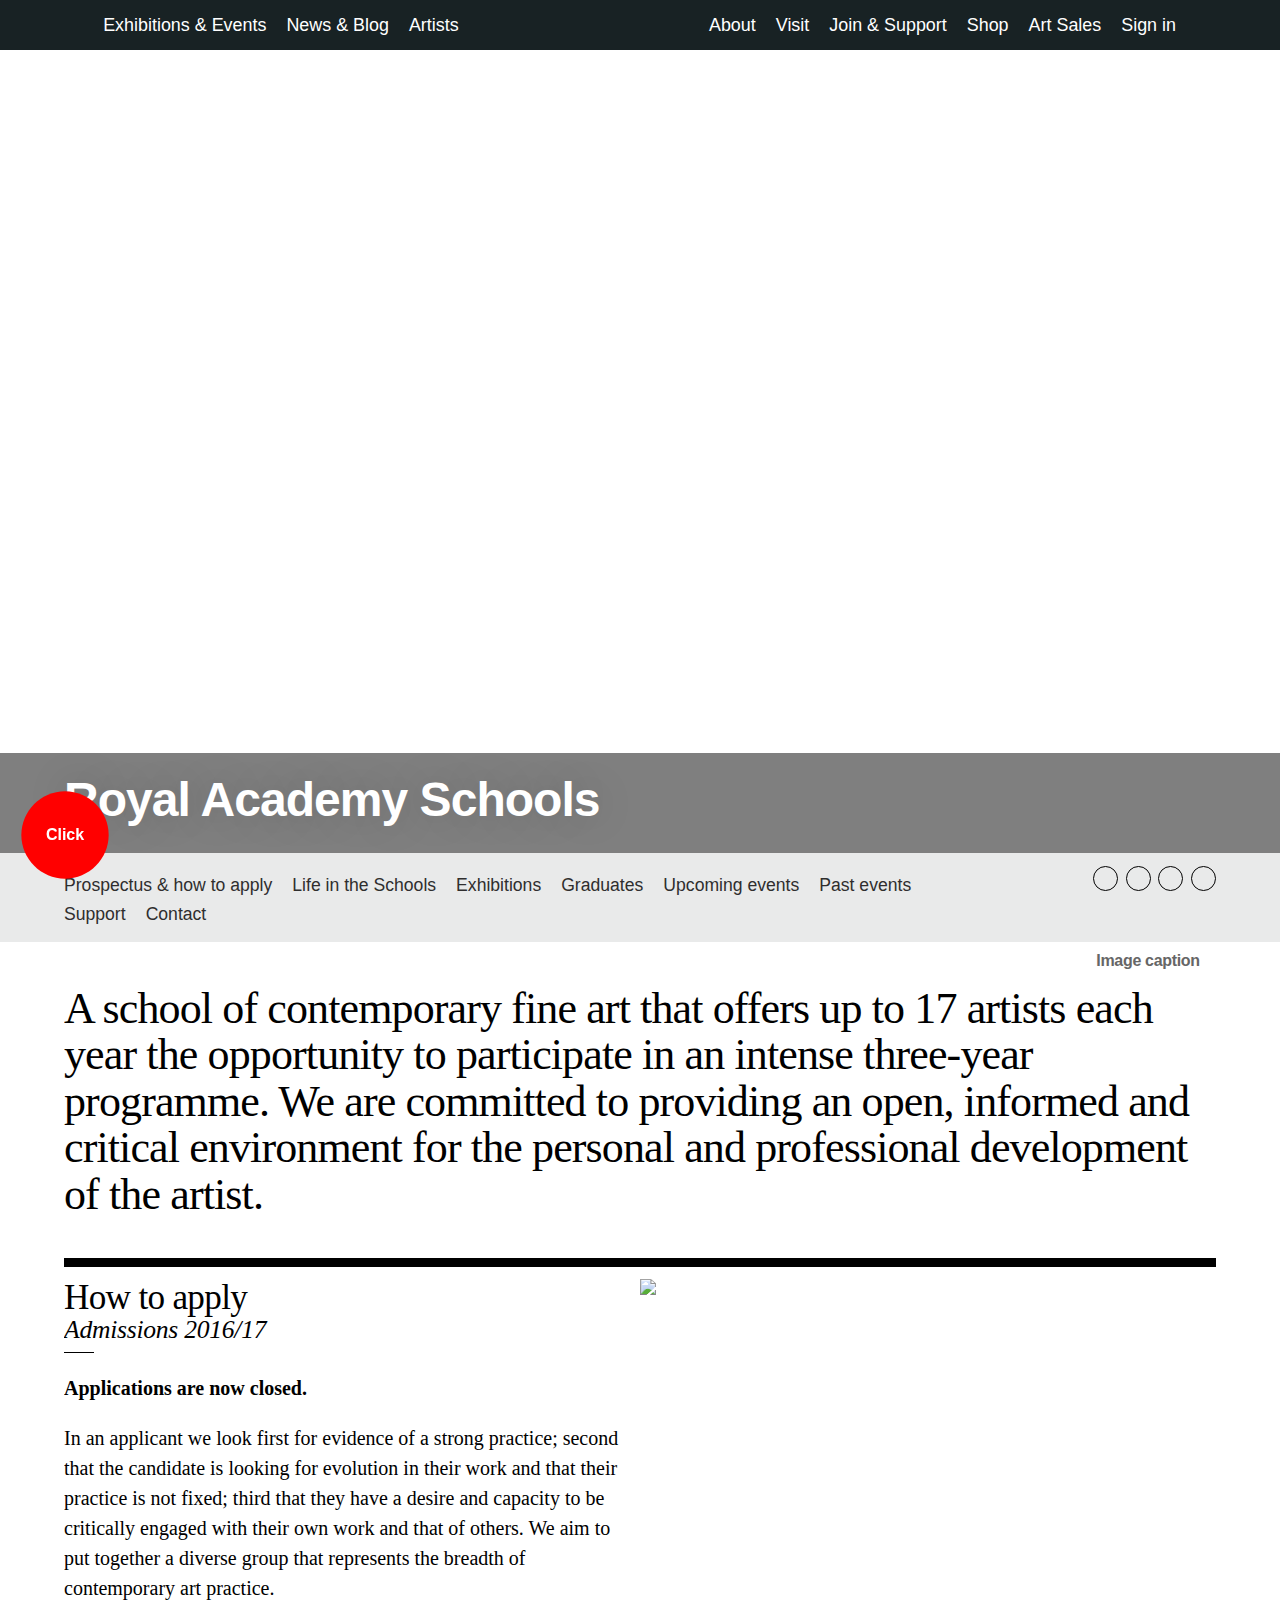
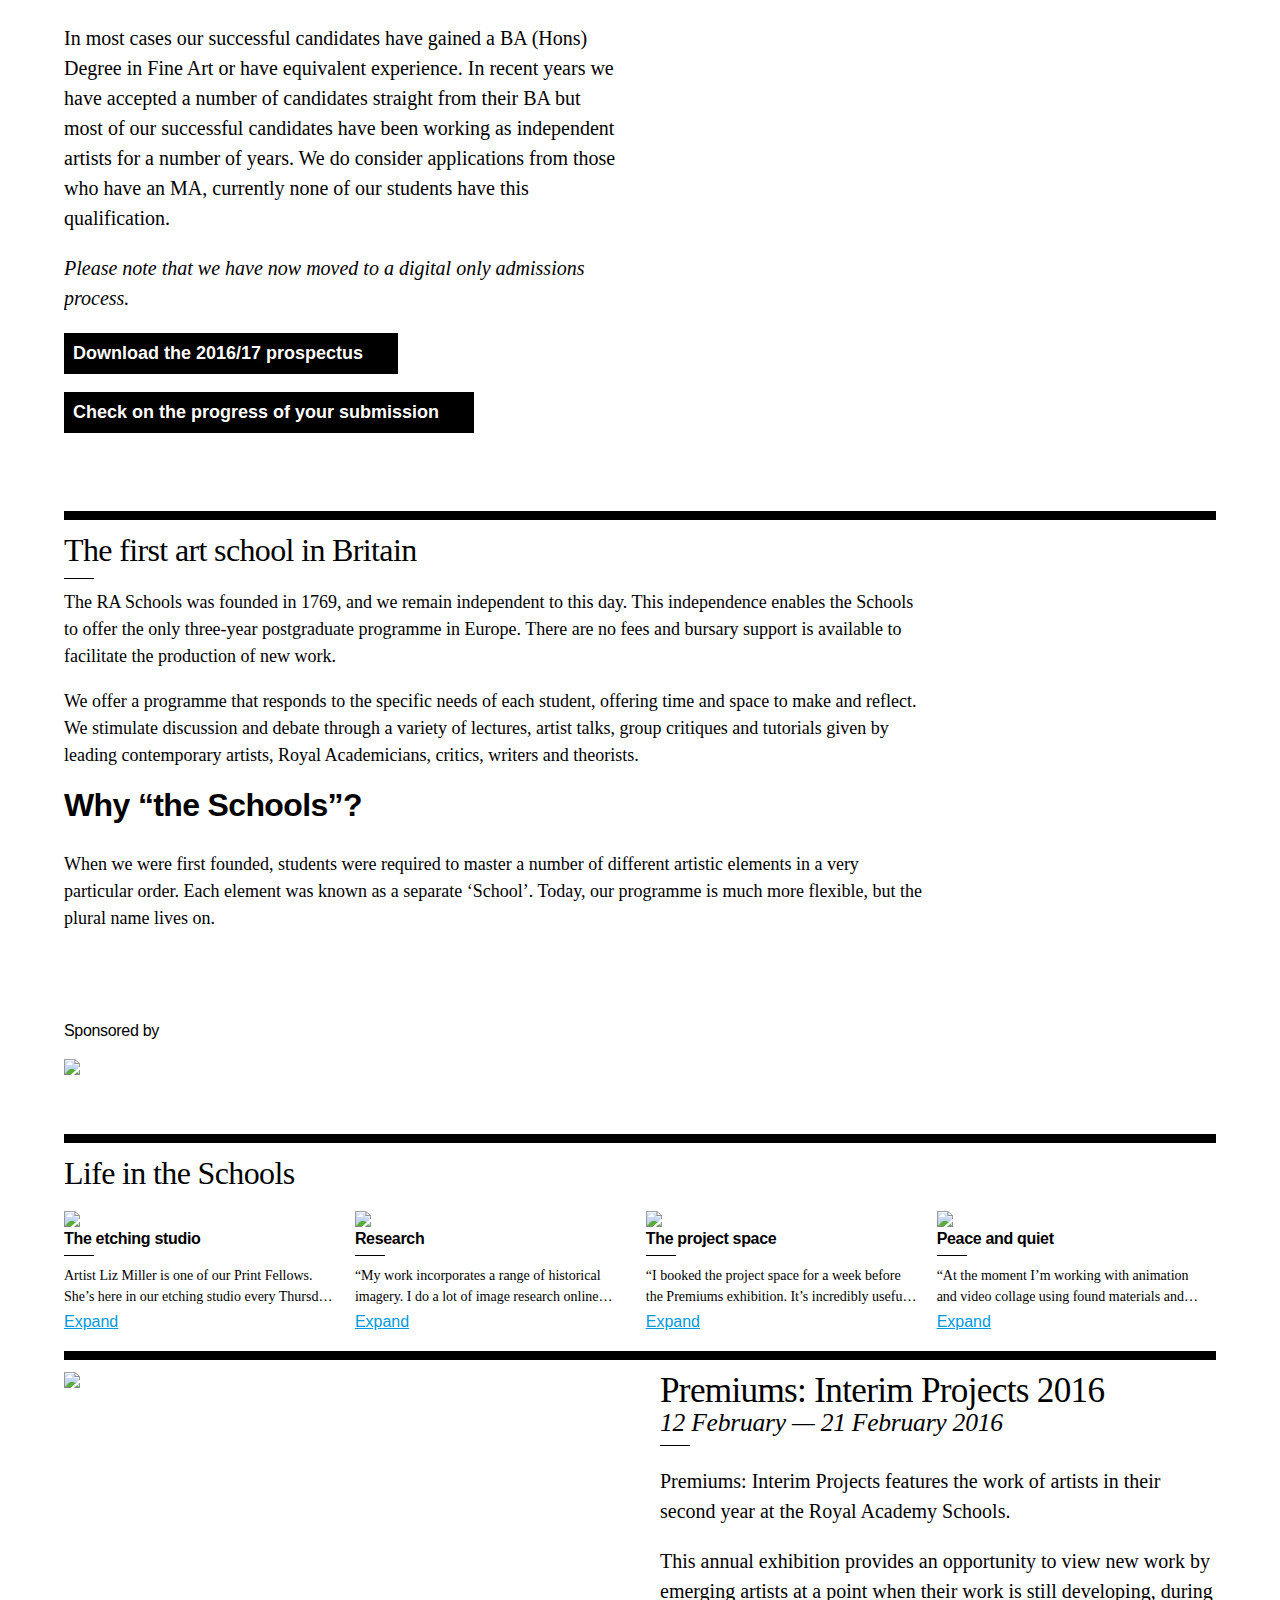
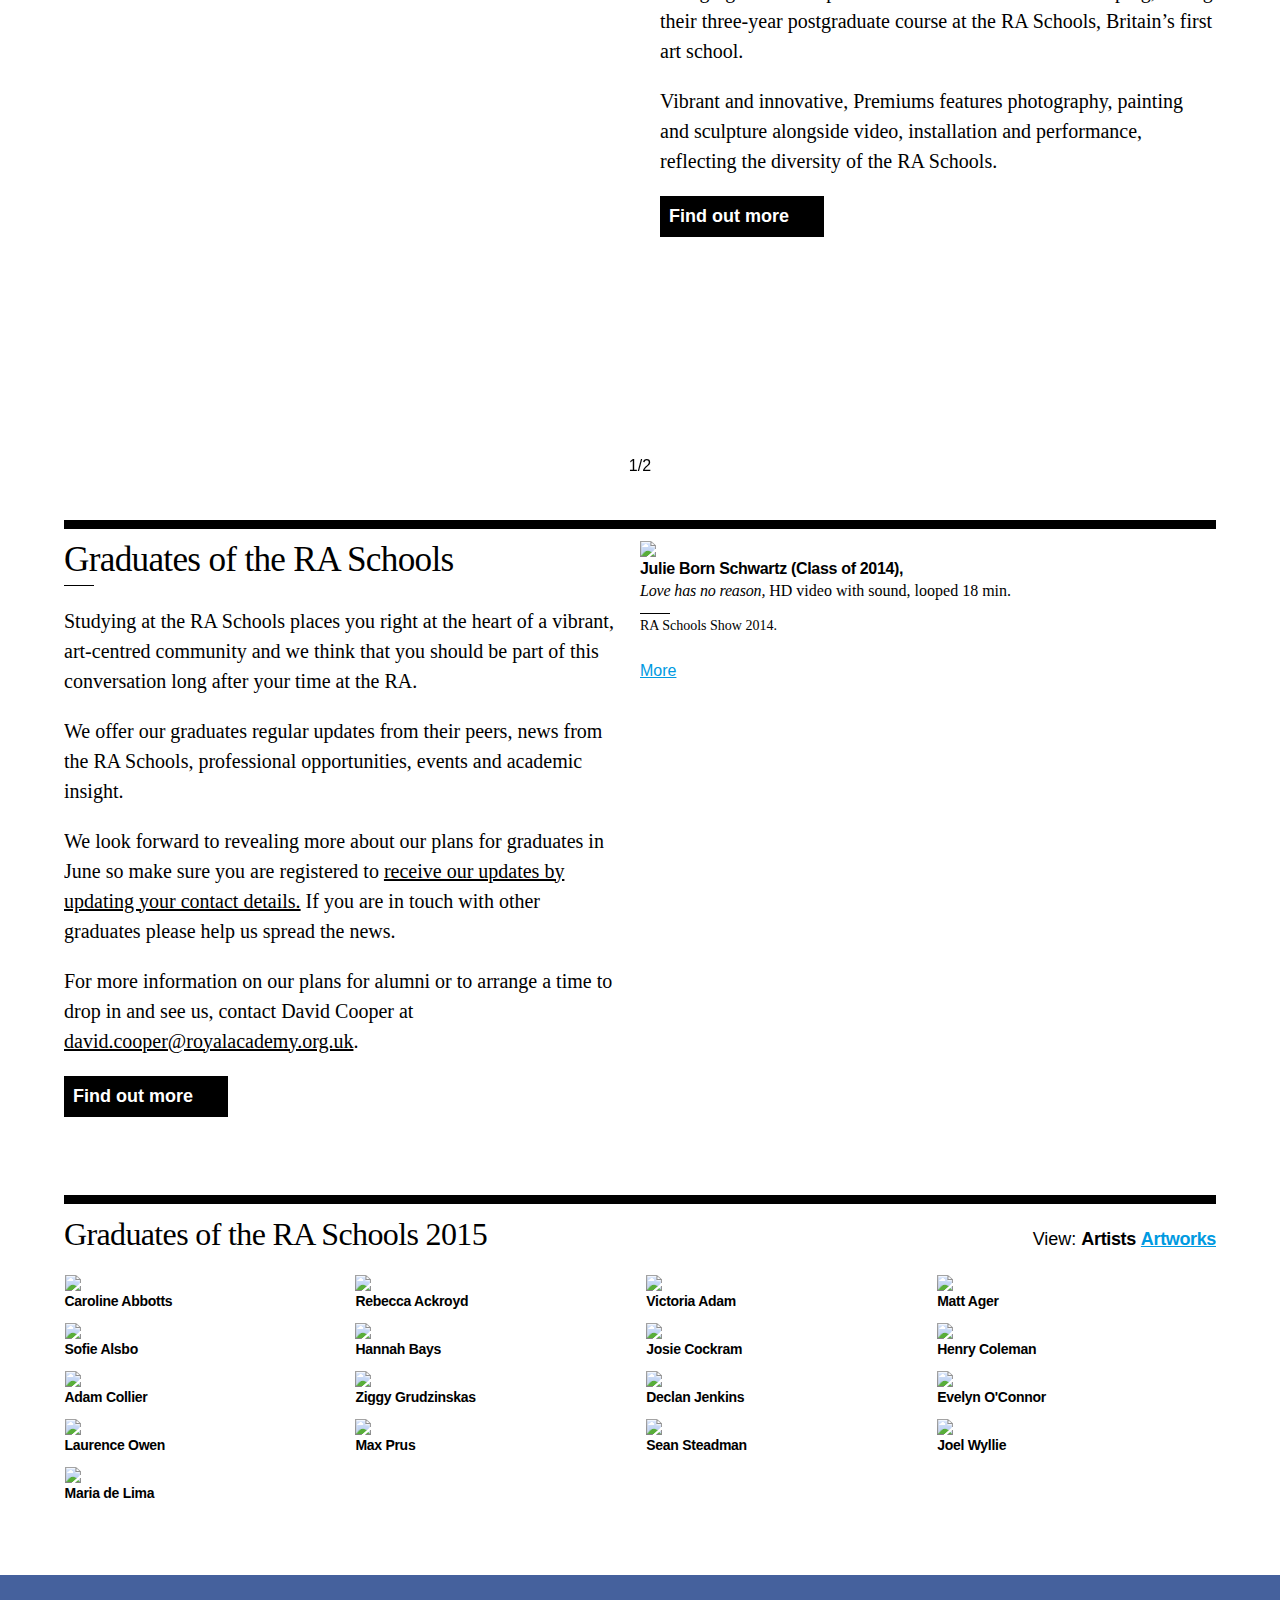
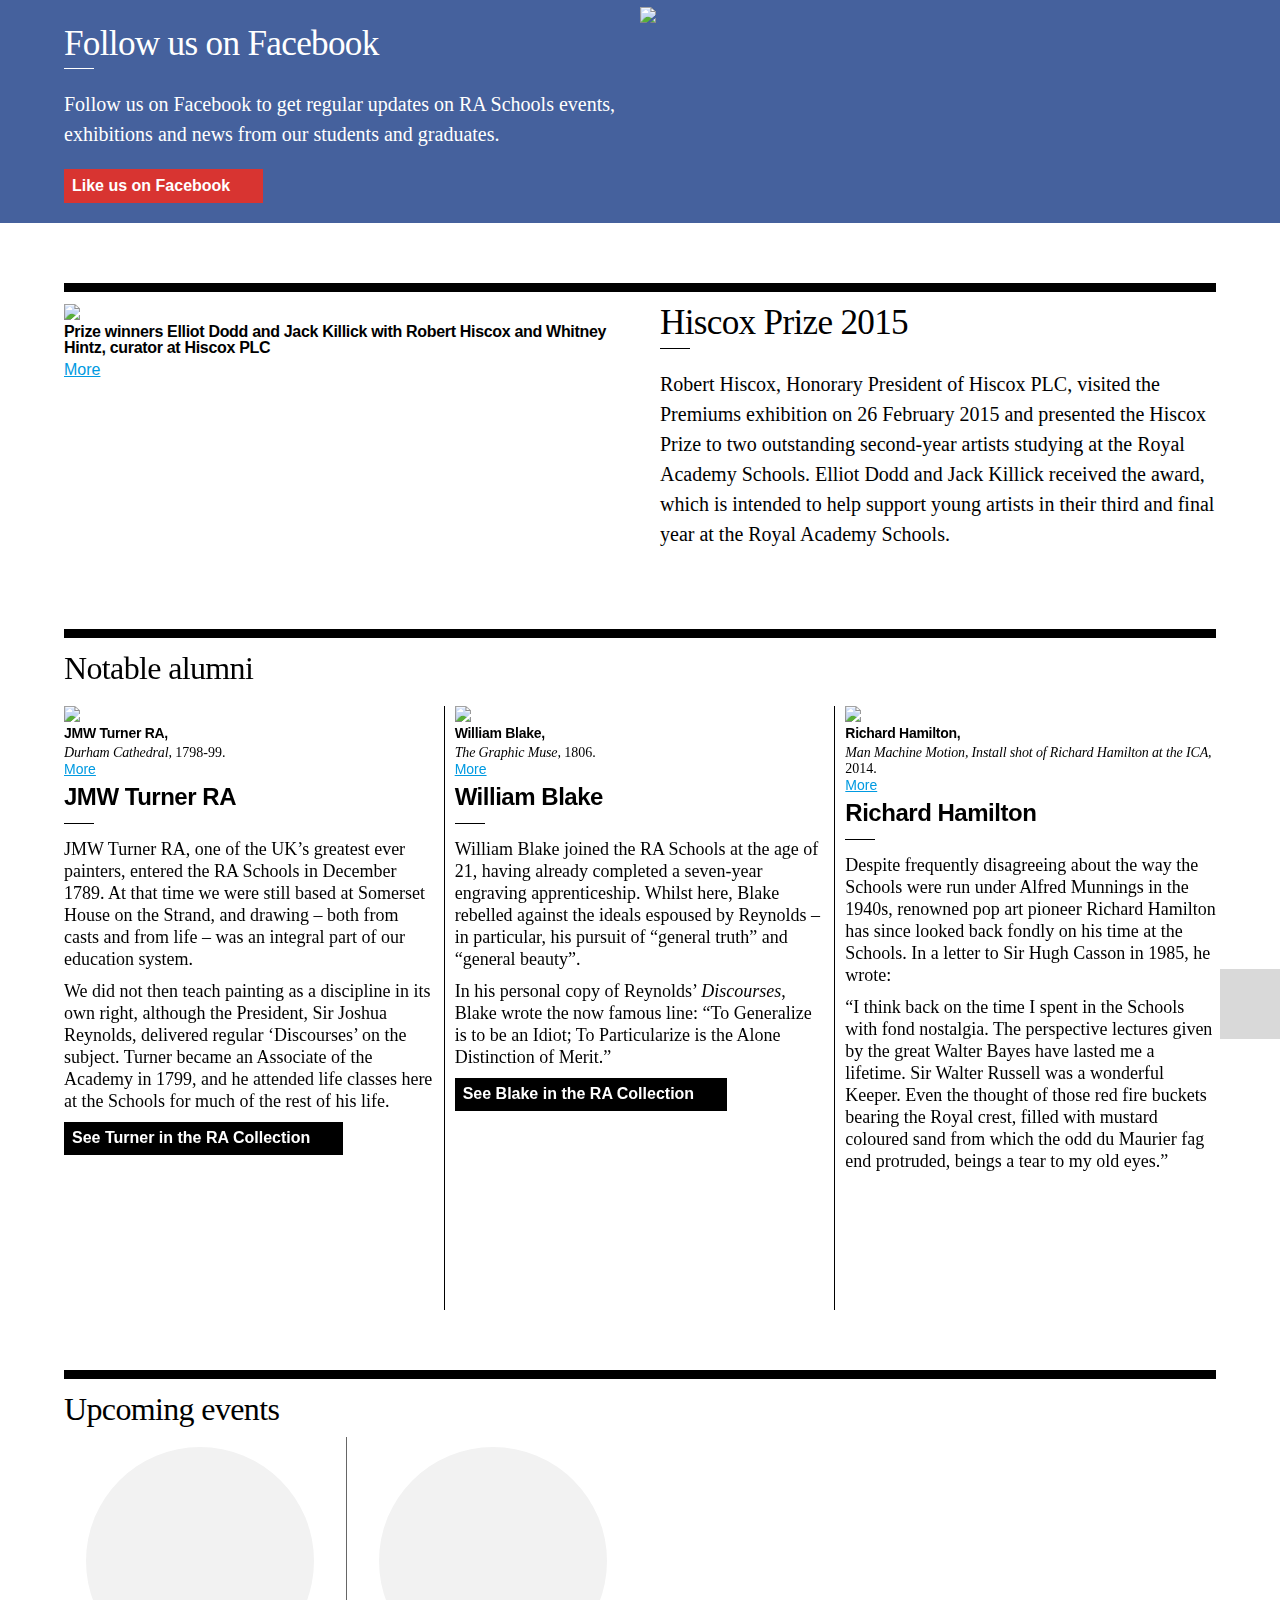
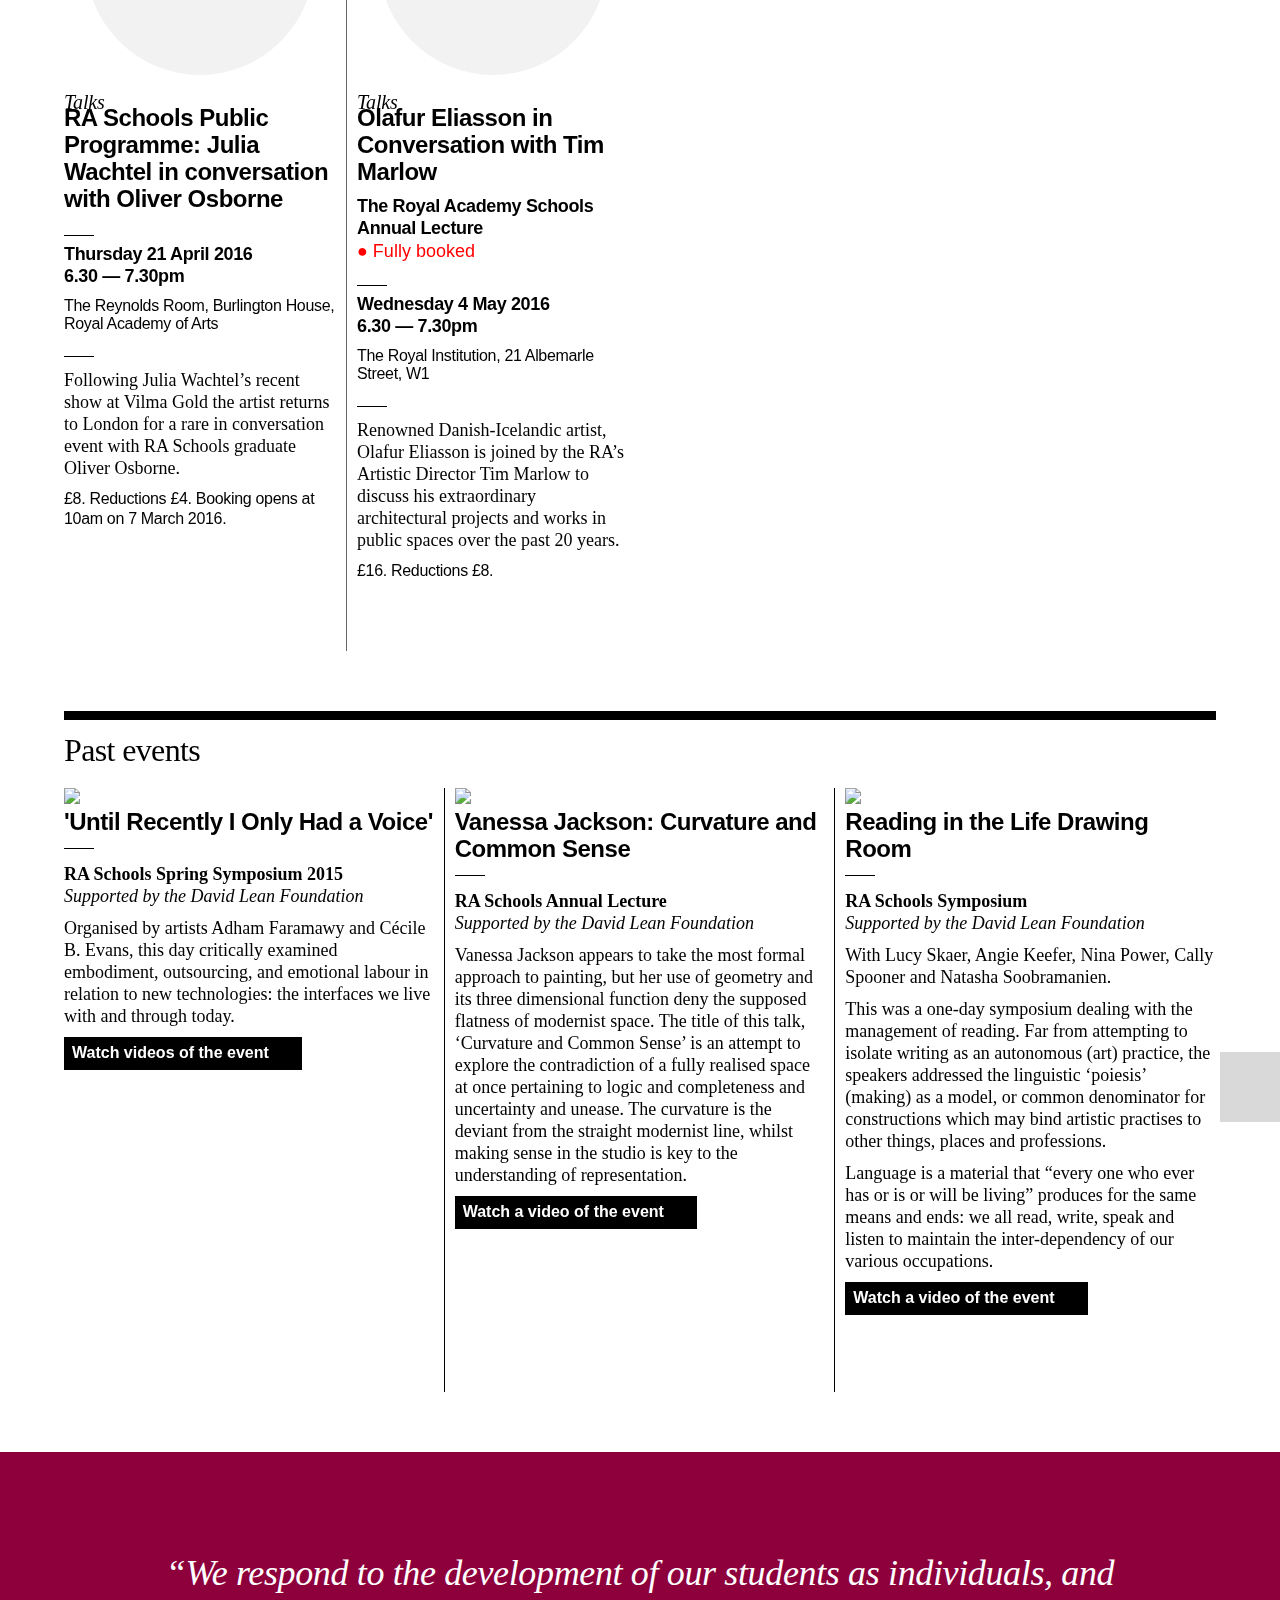
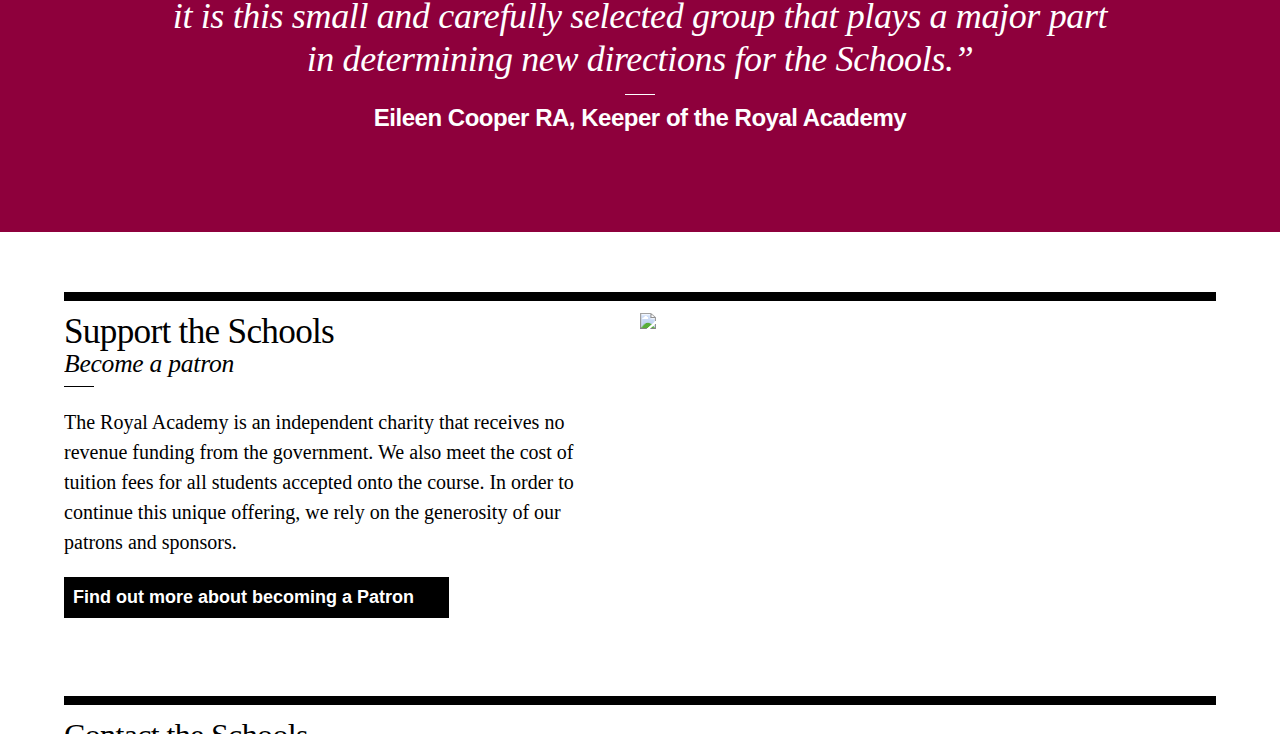
==== commit 88daf06d: "take-over animations" ====
--- a/demos/ra-overlay/index.html
+++ b/demos/ra-overlay/index.html
@@ -23,7 +23,7 @@
     <script src="../../pages/assets/main.js"></script>
     
     <!-- BEGIN OT SCRIPTS -->
-    <link rel="stylesheet" href="ot-main.css" />
+    <link rel="stylesheet" href="../css/main.css" />
     <script src="https://cdnjs.cloudflare.com/ajax/libs/snap.svg/0.4.1/snap.svg-min.js"></script>
     <script src="ot-main.js"></script>
     <!-- END OT SCRIPTS -->
--- a/demos/css/main.css
+++ b/demos/css/main.css
@@ -0,0 +1,864 @@
+/*!
+ * RA takeover 2016
+ * Opening Times
+ * Paul Flannery, Rhys Coren
+ */
+.ot-btn-container {
+  text-align: center;
+  position: fixed;
+  left: 15px;
+  bottom: 15px;
+  z-index: 1010;
+}
+.ot-btn-main-menu {
+  position: relative;
+  display: inline-block;
+  -webkit-touch-callout: none;
+  -webkit-user-select: none;
+  -moz-user-select: none;
+  -ms-user-select: none;
+  user-select: none;
+  cursor: pointer;
+}
+.ot-menu-trigger {
+  background: none;
+  width: 60px;
+  height: 60px;
+  padding: 0;
+  margin: 0;
+  border: none;
+  outline: none;
+  cursor: pointer;
+  text-align: center;
+  color: #fff;
+  position: relative;
+  z-index: 100;
+  -webkit-tap-highlight-color: rgba(0, 0, 0, 0);
+  -webkit-tap-highlight-color: transparent;
+}
+@media (min-width: 768px) {
+  .ot-menu-trigger {
+    width: 100px;
+    height: 100px;
+  }
+}
+.ot-btn-menu-items {
+  position: absolute;
+  width: 100%;
+  height: 100%;
+  top: 0;
+  padding: 0;
+  margin: 0;
+  list-style-type: none;
+}
+@media (max-width: 767px) {
+  .ot-btn-menu-items {
+    -webkit-transform: scale(0.8);
+    transform: scale(0.8);
+  }
+}
+.menu--open .ot-btn-menu-items {
+  padding: 0;
+}
+.menu--open .ot-btn-menu-items li {
+  display: block;
+  position: absolute;
+  left: calc(30px +  45vh);
+  left: -o-calc(30px +  45vh);
+  width: 41.37931034px;
+  height: 41.37931034px;
+  -webkit-transition: all 0.5s ease-out;
+  transition: all 0.5s ease-out;
+}
+@media (max-width: 767px) {
+  .menu--open .ot-btn-menu-items li {
+    bottom: calc(15px +  45vh);
+    bottom: -o-calc(15px +  45vh);
+    left: 75px;
+  }
+}
+.menu--open .ot-btn-menu-items li:nth-child(17) {
+  -webkit-transform: scale(1) rotate(-270deg) translate(45vh) rotate(270deg);
+          transform: scale(1) rotate(-270deg) translate(45vh) rotate(270deg);
+}
+.menu--open .ot-btn-menu-items li:nth-child(16) {
+  -webkit-transform: scale(1) rotate(-280.58823529deg) translate(45vh) rotate(280.58823529deg);
+          transform: scale(1) rotate(-280.58823529deg) translate(45vh) rotate(280.58823529deg);
+}
+.menu--open .ot-btn-menu-items li:nth-child(15) {
+  -webkit-transform: scale(1) rotate(-291.17647059deg) translate(45vh) rotate(291.17647059deg);
+          transform: scale(1) rotate(-291.17647059deg) translate(45vh) rotate(291.17647059deg);
+}
+.menu--open .ot-btn-menu-items li:nth-child(14) {
+  -webkit-transform: scale(1) rotate(-301.76470588deg) translate(45vh) rotate(301.76470588deg);
+          transform: scale(1) rotate(-301.76470588deg) translate(45vh) rotate(301.76470588deg);
+}
+.menu--open .ot-btn-menu-items li:nth-child(13) {
+  -webkit-transform: scale(1) rotate(-312.35294118deg) translate(45vh) rotate(312.35294118deg);
+          transform: scale(1) rotate(-312.35294118deg) translate(45vh) rotate(312.35294118deg);
+}
+.menu--open .ot-btn-menu-items li:nth-child(12) {
+  -webkit-transform: scale(1) rotate(-322.94117647deg) translate(45vh) rotate(322.94117647deg);
+          transform: scale(1) rotate(-322.94117647deg) translate(45vh) rotate(322.94117647deg);
+}
+.menu--open .ot-btn-menu-items li:nth-child(11) {
+  -webkit-transform: scale(1) rotate(-333.52941176deg) translate(45vh) rotate(333.52941176deg);
+          transform: scale(1) rotate(-333.52941176deg) translate(45vh) rotate(333.52941176deg);
+}
+.menu--open .ot-btn-menu-items li:nth-child(10) {
+  -webkit-transform: scale(1) rotate(-344.11764706deg) translate(45vh) rotate(344.11764706deg);
+          transform: scale(1) rotate(-344.11764706deg) translate(45vh) rotate(344.11764706deg);
+}
+.menu--open .ot-btn-menu-items li:nth-child(9) {
+  -webkit-transform: scale(1) rotate(-354.70588235deg) translate(45vh) rotate(354.70588235deg);
+          transform: scale(1) rotate(-354.70588235deg) translate(45vh) rotate(354.70588235deg);
+}
+.menu--open .ot-btn-menu-items li:nth-child(8) {
+  -webkit-transform: scale(1) rotate(-365.29411765deg) translate(45vh) rotate(365.29411765deg);
+          transform: scale(1) rotate(-365.29411765deg) translate(45vh) rotate(365.29411765deg);
+}
+.menu--open .ot-btn-menu-items li:nth-child(7) {
+  -webkit-transform: scale(1) rotate(-375.88235294deg) translate(45vh) rotate(375.88235294deg);
+          transform: scale(1) rotate(-375.88235294deg) translate(45vh) rotate(375.88235294deg);
+}
+.menu--open .ot-btn-menu-items li:nth-child(6) {
+  -webkit-transform: scale(1) rotate(-386.47058824deg) translate(45vh) rotate(386.47058824deg);
+          transform: scale(1) rotate(-386.47058824deg) translate(45vh) rotate(386.47058824deg);
+}
+.menu--open .ot-btn-menu-items li:nth-child(5) {
+  -webkit-transform: scale(1) rotate(-397.05882353deg) translate(45vh) rotate(397.05882353deg);
+          transform: scale(1) rotate(-397.05882353deg) translate(45vh) rotate(397.05882353deg);
+}
+.menu--open .ot-btn-menu-items li:nth-child(4) {
+  -webkit-transform: scale(1) rotate(-407.64705882deg) translate(45vh) rotate(407.64705882deg);
+          transform: scale(1) rotate(-407.64705882deg) translate(45vh) rotate(407.64705882deg);
+}
+.menu--open .ot-btn-menu-items li:nth-child(3) {
+  -webkit-transform: scale(1) rotate(-418.23529412deg) translate(45vh) rotate(418.23529412deg);
+          transform: scale(1) rotate(-418.23529412deg) translate(45vh) rotate(418.23529412deg);
+}
+.menu--open .ot-btn-menu-items li:nth-child(2) {
+  -webkit-transform: scale(1) rotate(-428.82352941deg) translate(45vh) rotate(428.82352941deg);
+          transform: scale(1) rotate(-428.82352941deg) translate(45vh) rotate(428.82352941deg);
+}
+.menu--open .ot-btn-menu-items li:nth-child(1) {
+  -webkit-transform: scale(1) rotate(-439.41176471deg) translate(45vh) rotate(439.41176471deg);
+          transform: scale(1) rotate(-439.41176471deg) translate(45vh) rotate(439.41176471deg);
+}
+@media (min-width: 768px) and (max-width: 991px) {
+  .menu--open .ot-btn-menu-items {
+    padding: 0;
+    position: fixed;
+    top: 50%;
+  }
+  .menu--open .ot-btn-menu-items li {
+    display: block;
+    position: absolute;
+    left: calc(30px +  40vw);
+    left: -o-calc(30px +  40vw);
+    width: 60px;
+    height: 60px;
+    -webkit-transition: all 0.5s ease-out;
+    transition: all 0.5s ease-out;
+  }
+  .menu--open .ot-btn-menu-items li:nth-child(17) {
+    -webkit-transform: scale(1) rotate(0deg) translate(40vw) rotate(0deg);
+            transform: scale(1) rotate(0deg) translate(40vw) rotate(0deg);
+  }
+  .menu--open .ot-btn-menu-items li:nth-child(16) {
+    -webkit-transform: scale(1) rotate(-21.17647059deg) translate(40vw) rotate(21.17647059deg);
+            transform: scale(1) rotate(-21.17647059deg) translate(40vw) rotate(21.17647059deg);
+  }
+  .menu--open .ot-btn-menu-items li:nth-child(15) {
+    -webkit-transform: scale(1) rotate(-42.35294118deg) translate(40vw) rotate(42.35294118deg);
+            transform: scale(1) rotate(-42.35294118deg) translate(40vw) rotate(42.35294118deg);
+  }
+  .menu--open .ot-btn-menu-items li:nth-child(14) {
+    -webkit-transform: scale(1) rotate(-63.52941176deg) translate(40vw) rotate(63.52941176deg);
+            transform: scale(1) rotate(-63.52941176deg) translate(40vw) rotate(63.52941176deg);
+  }
+  .menu--open .ot-btn-menu-items li:nth-child(13) {
+    -webkit-transform: scale(1) rotate(-84.70588235deg) translate(40vw) rotate(84.70588235deg);
+            transform: scale(1) rotate(-84.70588235deg) translate(40vw) rotate(84.70588235deg);
+  }
+  .menu--open .ot-btn-menu-items li:nth-child(12) {
+    -webkit-transform: scale(1) rotate(-105.88235294deg) translate(40vw) rotate(105.88235294deg);
+            transform: scale(1) rotate(-105.88235294deg) translate(40vw) rotate(105.88235294deg);
+  }
+  .menu--open .ot-btn-menu-items li:nth-child(11) {
+    -webkit-transform: scale(1) rotate(-127.05882353deg) translate(40vw) rotate(127.05882353deg);
+            transform: scale(1) rotate(-127.05882353deg) translate(40vw) rotate(127.05882353deg);
+  }
+  .menu--open .ot-btn-menu-items li:nth-child(10) {
+    -webkit-transform: scale(1) rotate(-148.23529412deg) translate(40vw) rotate(148.23529412deg);
+            transform: scale(1) rotate(-148.23529412deg) translate(40vw) rotate(148.23529412deg);
+  }
+  .menu--open .ot-btn-menu-items li:nth-child(9) {
+    -webkit-transform: scale(1) rotate(-169.41176471deg) translate(40vw) rotate(169.41176471deg);
+            transform: scale(1) rotate(-169.41176471deg) translate(40vw) rotate(169.41176471deg);
+  }
+  .menu--open .ot-btn-menu-items li:nth-child(8) {
+    -webkit-transform: scale(1) rotate(-190.58823529deg) translate(40vw) rotate(190.58823529deg);
+            transform: scale(1) rotate(-190.58823529deg) translate(40vw) rotate(190.58823529deg);
+  }
+  .menu--open .ot-btn-menu-items li:nth-child(7) {
+    -webkit-transform: scale(1) rotate(-211.76470588deg) translate(40vw) rotate(211.76470588deg);
+            transform: scale(1) rotate(-211.76470588deg) translate(40vw) rotate(211.76470588deg);
+  }
+  .menu--open .ot-btn-menu-items li:nth-child(6) {
+    -webkit-transform: scale(1) rotate(-232.94117647deg) translate(40vw) rotate(232.94117647deg);
+            transform: scale(1) rotate(-232.94117647deg) translate(40vw) rotate(232.94117647deg);
+  }
+  .menu--open .ot-btn-menu-items li:nth-child(5) {
+    -webkit-transform: scale(1) rotate(-254.11764706deg) translate(40vw) rotate(254.11764706deg);
+            transform: scale(1) rotate(-254.11764706deg) translate(40vw) rotate(254.11764706deg);
+  }
+  .menu--open .ot-btn-menu-items li:nth-child(4) {
+    -webkit-transform: scale(1) rotate(-275.29411765deg) translate(40vw) rotate(275.29411765deg);
+            transform: scale(1) rotate(-275.29411765deg) translate(40vw) rotate(275.29411765deg);
+  }
+  .menu--open .ot-btn-menu-items li:nth-child(3) {
+    -webkit-transform: scale(1) rotate(-296.47058824deg) translate(40vw) rotate(296.47058824deg);
+            transform: scale(1) rotate(-296.47058824deg) translate(40vw) rotate(296.47058824deg);
+  }
+  .menu--open .ot-btn-menu-items li:nth-child(2) {
+    -webkit-transform: scale(1) rotate(-317.64705882deg) translate(40vw) rotate(317.64705882deg);
+            transform: scale(1) rotate(-317.64705882deg) translate(40vw) rotate(317.64705882deg);
+  }
+  .menu--open .ot-btn-menu-items li:nth-child(1) {
+    -webkit-transform: scale(1) rotate(-338.82352941deg) translate(40vw) rotate(338.82352941deg);
+            transform: scale(1) rotate(-338.82352941deg) translate(40vw) rotate(338.82352941deg);
+  }
+}
+@media (min-width: 768px) and (max-width: 991px) and (max-width: 767px) {
+  .menu--open .ot-btn-menu-items li {
+    bottom: calc(15px +  40vw);
+    bottom: -o-calc(15px +  40vw);
+    left: 75px;
+  }
+}
+@media (min-width: 992px) {
+  .menu--open .ot-btn-menu-items {
+    padding: 0;
+  }
+  .menu--open .ot-btn-menu-items li {
+    display: block;
+    position: absolute;
+    left: calc(30px +  42.5vw);
+    left: -o-calc(30px +  42.5vw);
+    width: 60px;
+    height: 60px;
+    -webkit-transition: all 0.5s ease-out;
+    transition: all 0.5s ease-out;
+  }
+  .menu--open .ot-btn-menu-items li:nth-child(17) {
+    -webkit-transform: scale(1) rotate(0deg) translate(42.5vw) rotate(0deg);
+            transform: scale(1) rotate(0deg) translate(42.5vw) rotate(0deg);
+  }
+  .menu--open .ot-btn-menu-items li:nth-child(16) {
+    -webkit-transform: scale(1) rotate(-10.58823529deg) translate(42.5vw) rotate(10.58823529deg);
+            transform: scale(1) rotate(-10.58823529deg) translate(42.5vw) rotate(10.58823529deg);
+  }
+  .menu--open .ot-btn-menu-items li:nth-child(15) {
+    -webkit-transform: scale(1) rotate(-21.17647059deg) translate(42.5vw) rotate(21.17647059deg);
+            transform: scale(1) rotate(-21.17647059deg) translate(42.5vw) rotate(21.17647059deg);
+  }
+  .menu--open .ot-btn-menu-items li:nth-child(14) {
+    -webkit-transform: scale(1) rotate(-31.76470588deg) translate(42.5vw) rotate(31.76470588deg);
+            transform: scale(1) rotate(-31.76470588deg) translate(42.5vw) rotate(31.76470588deg);
+  }
+  .menu--open .ot-btn-menu-items li:nth-child(13) {
+    -webkit-transform: scale(1) rotate(-42.35294118deg) translate(42.5vw) rotate(42.35294118deg);
+            transform: scale(1) rotate(-42.35294118deg) translate(42.5vw) rotate(42.35294118deg);
+  }
+  .menu--open .ot-btn-menu-items li:nth-child(12) {
+    -webkit-transform: scale(1) rotate(-52.94117647deg) translate(42.5vw) rotate(52.94117647deg);
+            transform: scale(1) rotate(-52.94117647deg) translate(42.5vw) rotate(52.94117647deg);
+  }
+  .menu--open .ot-btn-menu-items li:nth-child(11) {
+    -webkit-transform: scale(1) rotate(-63.52941176deg) translate(42.5vw) rotate(63.52941176deg);
+            transform: scale(1) rotate(-63.52941176deg) translate(42.5vw) rotate(63.52941176deg);
+  }
+  .menu--open .ot-btn-menu-items li:nth-child(10) {
+    -webkit-transform: scale(1) rotate(-74.11764706deg) translate(42.5vw) rotate(74.11764706deg);
+            transform: scale(1) rotate(-74.11764706deg) translate(42.5vw) rotate(74.11764706deg);
+  }
+  .menu--open .ot-btn-menu-items li:nth-child(9) {
+    -webkit-transform: scale(1) rotate(-84.70588235deg) translate(42.5vw) rotate(84.70588235deg);
+            transform: scale(1) rotate(-84.70588235deg) translate(42.5vw) rotate(84.70588235deg);
+  }
+  .menu--open .ot-btn-menu-items li:nth-child(8) {
+    -webkit-transform: scale(1) rotate(-95.29411765deg) translate(42.5vw) rotate(95.29411765deg);
+            transform: scale(1) rotate(-95.29411765deg) translate(42.5vw) rotate(95.29411765deg);
+  }
+  .menu--open .ot-btn-menu-items li:nth-child(7) {
+    -webkit-transform: scale(1) rotate(-105.88235294deg) translate(42.5vw) rotate(105.88235294deg);
+            transform: scale(1) rotate(-105.88235294deg) translate(42.5vw) rotate(105.88235294deg);
+  }
+  .menu--open .ot-btn-menu-items li:nth-child(6) {
+    -webkit-transform: scale(1) rotate(-116.47058824deg) translate(42.5vw) rotate(116.47058824deg);
+            transform: scale(1) rotate(-116.47058824deg) translate(42.5vw) rotate(116.47058824deg);
+  }
+  .menu--open .ot-btn-menu-items li:nth-child(5) {
+    -webkit-transform: scale(1) rotate(-127.05882353deg) translate(42.5vw) rotate(127.05882353deg);
+            transform: scale(1) rotate(-127.05882353deg) translate(42.5vw) rotate(127.05882353deg);
+  }
+  .menu--open .ot-btn-menu-items li:nth-child(4) {
+    -webkit-transform: scale(1) rotate(-137.64705882deg) translate(42.5vw) rotate(137.64705882deg);
+            transform: scale(1) rotate(-137.64705882deg) translate(42.5vw) rotate(137.64705882deg);
+  }
+  .menu--open .ot-btn-menu-items li:nth-child(3) {
+    -webkit-transform: scale(1) rotate(-148.23529412deg) translate(42.5vw) rotate(148.23529412deg);
+            transform: scale(1) rotate(-148.23529412deg) translate(42.5vw) rotate(148.23529412deg);
+  }
+  .menu--open .ot-btn-menu-items li:nth-child(2) {
+    -webkit-transform: scale(1) rotate(-158.82352941deg) translate(42.5vw) rotate(158.82352941deg);
+            transform: scale(1) rotate(-158.82352941deg) translate(42.5vw) rotate(158.82352941deg);
+  }
+  .menu--open .ot-btn-menu-items li:nth-child(1) {
+    -webkit-transform: scale(1) rotate(-169.41176471deg) translate(42.5vw) rotate(169.41176471deg);
+            transform: scale(1) rotate(-169.41176471deg) translate(42.5vw) rotate(169.41176471deg);
+  }
+}
+@media (min-width: 992px) and (max-width: 767px) {
+  .menu--open .ot-btn-menu-items li {
+    bottom: calc(15px +  42.5vw);
+    bottom: -o-calc(15px +  42.5vw);
+    left: 75px;
+  }
+}
+.menu--open .ot-btn-menu-items .is-active {
+  -webkit-transition: box-shadow 0.3s ease;
+  transition: box-shadow 0.3s ease;
+  box-shadow: 0 0 2px 2px red, 0 0 4px 4px yellow, 0 0 6px 6px blue, 0 0 8px 8px violet;
+}
+.ot-btn-menu-items li {
+  -webkit-transform: scale(0.5) rotate(0deg) translate(0vw) rotate(0deg);
+          transform: scale(0.5) rotate(0deg) translate(0vw) rotate(0deg);
+  position: absolute;
+  z-index: -1;
+  -webkit-transform-origin: bottom;
+  transform-origin: bottom;
+  width: 60px;
+  height: 60px;
+}
+.ot-btn-menu-items li button {
+  display: block;
+  outline: none;
+  padding: 0;
+  border: 0;
+  border-radius: 50%;
+  text-align: center;
+  vertical-align: middle;
+  -ms-touch-action: manipulation;
+      touch-action: manipulation;
+  cursor: pointer;
+  background-image: none;
+  white-space: nowrap;
+  -webkit-tap-highlight-color: rgba(0, 0, 0, 0);
+  -webkit-tap-highlight-color: transparent;
+}
+.menu--open .ot-btn-menu-items li button {
+  box-shadow: 0px 1px 20px 1px rgba(0, 0, 0, 0.4), 0 0 60px 20px white;
+}
+.ot-btn-menu-items img {
+  vertical-align: bottom;
+  width: 100%;
+  height: auto;
+  border-radius: 50%;
+}
+.ot-morph-shape {
+  position: absolute;
+  width: 100%;
+  height: 100%;
+  top: 0;
+  left: 0;
+  z-index: 100;
+}
+.ot-morph-shape svg {
+  fill: #ff0000;
+  -webkit-transition: fill 0.3s;
+  transition: fill 0.3s;
+}
+.menu--open .ot-morph-shape svg {
+  fill: #0000ff;
+}
+[data-tooltip] {
+  position: relative;
+}
+[data-tooltip]:before,
+[data-tooltip]:after {
+  opacity: 0;
+  filter: alpha(opacity=0);
+  pointer-events: none;
+  -webkit-transition: all 0.18s ease-out;
+  transition: all 0.18s ease-out;
+  z-index: 1000;
+  position: absolute;
+}
+[data-tooltip]:before {
+  content: attr(data-tooltip);
+  background: #fff;
+  border-radius: 0px;
+  box-shadow: 0 2px 15px rgba(0, 0, 0, 0.3);
+  color: #000;
+  font-size: 16px;
+  font-weight: bold;
+  text-transform: uppercase;
+  letter-spacing: 1px;
+  padding: .5em 1em;
+  white-space: nowrap;
+}
+[data-tooltip]:after {
+  content: '';
+  background-size: 100% auto;
+  width: 18px;
+  height: 6px;
+}
+[data-tooltip]:hover:before,
+[data-tooltip]:hover:after {
+  opacity: 1;
+  filter: alpha(opacity=100);
+  pointer-events: auto;
+}
+[data-tooltip][data-tooltip-break] {
+  white-space: normal;
+}
+[data-tooltip][data-placement="top"]:before,
+[data-tooltip][data-placement="top"]:after {
+  bottom: 100%;
+  left: 50%;
+  -webkit-transform: translate(-50%, 10px);
+  transform: translate(-50%, 10px);
+  -webkit-transform-origin: top;
+  transform-origin: top;
+}
+[data-tooltip][data-placement="top"]:before {
+  margin-bottom: 11px;
+}
+[data-tooltip][data-placement="top"]:after {
+  margin-bottom: 5px;
+}
+[data-tooltip][data-placement="top"]:hover:before,
+[data-tooltip][data-placement="top"]:hover:after {
+  -webkit-transform: translate(-50%, 0);
+  transform: translate(-50%, 0);
+}
+[data-tooltip][data-placement='bottom']:before,
+[data-tooltip][data-placement='bottom']:after {
+  left: 50%;
+  top: 100%;
+  -webkit-transform: translate(-50%, -10px);
+  transform: translate(-50%, -10px);
+}
+[data-tooltip][data-placement='bottom']:before {
+  margin-top: 11px;
+}
+[data-tooltip][data-placement='bottom']:after {
+  margin-top: 5px;
+  background-size: 100% auto;
+  width: 18px;
+  height: 6px;
+}
+[data-tooltip][data-placement='bottom']:hover:before,
+[data-tooltip][data-placement='bottom']:hover:after {
+  -webkit-transform: translate(-50%, 0);
+  transform: translate(-50%, 0);
+}
+[data-tooltip][data-placement='left']:before,
+[data-tooltip][data-placement='left']:after {
+  right: 100%;
+  top: 50%;
+  -webkit-transform: translate(10px, -50%);
+  transform: translate(10px, -50%);
+}
+[data-tooltip][data-placement='left']:before {
+  margin-right: 11px;
+}
+[data-tooltip][data-placement='left']:after {
+  background-size: 100% auto;
+  width: 6px;
+  height: 18px;
+  margin-right: 5px;
+}
+[data-tooltip][data-placement='left']:hover:before,
+[data-tooltip][data-placement='left']:hover:after {
+  -webkit-transform: translate(0, -50%);
+  transform: translate(0, -50%);
+}
+[data-tooltip][data-placement='right']:before,
+[data-tooltip][data-placement='right']:after {
+  left: 100%;
+  top: 50%;
+  -webkit-transform: translate(-10px, -50px);
+  transform: translate(-10px, -50px);
+}
+[data-tooltip][data-placement='right']:before {
+  margin-left: 11px;
+}
+[data-tooltip][data-placement='right']:after {
+  margin-left: 5px;
+  background-size: 100% auto;
+  width: 6px;
+  height: 18px;
+}
+[data-tooltip][data-placement='right']:hover:before,
+[data-tooltip][data-placement='right']:hover:after {
+  -webkit-transform: translate(0, -50%);
+  transform: translate(0, -50%);
+}
+[data-tooltip][data-tooltip-length='small']:before {
+  white-space: normal;
+  width: 80px;
+}
+[data-tooltip][data-tooltip-length='medium']:before {
+  white-space: normal;
+  width: 150px;
+}
+[data-tooltip][data-tooltip-length='large']:before {
+  white-space: normal;
+  width: 260px;
+}
+[data-tooltip][data-tooltip-length='xlarge']:before {
+  white-space: normal;
+  width: 380px;
+}
+@media (max-width: 767px) {
+  [data-tooltip][data-tooltip-length='xlarge']:before {
+    white-space: normal;
+    width: 90vw;
+  }
+}
+[data-tooltip][data-tooltip-length='fit']:before {
+  white-space: normal;
+  width: 100%;
+}
+.ot-takeover {
+  -webkit-transition: all 3s ease;
+  transition: all 3s ease;
+}
+.ot-takeover svg:not(:root) {
+  overflow: visible;
+}
+.rhys-coren .ot-takeover {
+  background: url('../../assets/rhys-bg.gif') center center fixed;
+  background-size: cover;
+}
+.rian-coughlan .ot-takeover {
+  background: url('../../assets/rian-bg.jpg') center center fixed;
+  background-size: cover;
+}
+.alana-francis .ot-takeover {
+  background: url('../../assets/alana-bg.jpg') center center fixed;
+  background-size: cover;
+}
+.gery-georgieva .ot-takeover {
+  background: url('../../assets/gery-bg.jpg') center center fixed;
+  background-size: cover;
+}
+.anna-hughes .ot-takeover {
+  background: url('../../assets/anna-h-bg.jpg') center center fixed;
+  background-size: cover;
+}
+.jack-killick .ot-takeover {
+  background: url('../../assets/jack-bg.jpg') center center fixed;
+  background-size: cover;
+}
+.molly-palmer .ot-takeover {
+  background: url('../../assets/molly-bg.gif') center center fixed;
+  background-size: cover;
+}
+.rafal-topolewski .ot-takeover {
+  background: url('../../assets/rafal-bg.jpg') center center fixed;
+  background-size: cover;
+}
+.wanda-wieser .ot-takeover {
+  background: url('../../assets/wanda-bg.jpg') center center fixed;
+  background-size: contain;
+}
+.ot-takeover div:nth-child(even) img {
+  -webkit-animation: anticlockwise 5s infinite linear;
+          animation: anticlockwise 5s infinite linear;
+}
+.ot-takeover div:nth-child(odd) {
+  background-color: transparent;
+}
+.ot-takeover div:nth-child(odd) img {
+  -webkit-animation: spin 60s infinite linear;
+          animation: spin 60s infinite linear;
+}
+.ot-takeover p:nth-child(odd) {
+  font-size: 5vw;
+  color: #fff;
+  -webkit-transform: rotate(-45deg) skew(15deg, 15deg) translate(-50%, -50%);
+          transform: rotate(-45deg) skew(15deg, 15deg) translate(-50%, -50%);
+  -webkit-animation: camerawork 100s infinite linear;
+          animation: camerawork 100s infinite linear;
+  position: fixed;
+  top: 50%;
+  /*&:after {
+				content: '\270C';
+				font-size: 90px;
+			}*/
+}
+.ot-takeover p:nth-child(even) {
+  font-size: 2vw;
+  text-shadow: 0 0 10px red;
+  -webkit-transform: rotate(-45deg) skew(15deg, 15deg) translate(-50%, -50%);
+          transform: rotate(-45deg) skew(15deg, 15deg) translate(-50%, -50%);
+  -webkit-animation: camerawork 200s infinite linear;
+          animation: camerawork 200s infinite linear;
+  position: fixed;
+  top: 50%;
+}
+.ot-takeover p:nth-child(3n) {
+  color: transparent;
+  text-shadow: 0 0 10px #000;
+  -webkit-animation: camerawork 50s infinite linear;
+          animation: camerawork 50s infinite linear;
+}
+.undy-pillows-top {
+  background: url('../../assets/claire-bg.gif') no-repeat;
+  background-size: cover;
+}
+#ot-overlay.active {
+  position: fixed;
+  top: 0;
+  right: 0;
+  bottom: 0;
+  left: 0;
+}
+/*
+.ot-takeover > div {
+    background-blend-mode: multiply;
+    -webkit-transform: skew(15deg, 15deg);
+    -moz-transform: skew(15deg, 15deg);
+    -ms-transform: skew(15deg, 15deg);
+    -o-transform: skew(15deg, 15deg);
+    transform: skew(15deg, 15deg);
+}
+.ot-takeover div:nth-child(even) {
+    background-color: red;
+    -webkit-animation: clockwise 600s infinite linear;
+    -moz-animation: clockwise 600s infinite linear;
+    -ms-animation: clockwise 600s infinite linear;
+    -o-animation: clockwise 600s infinite linear;
+    animation: clockwise 600s infinite linear;
+}
+.ot-takeover div:nth-child(odd) {
+    background-color: blue;
+    background-attachment: fixed;
+    -webkit-animation: anti-clockwise 100s infinite linear;
+    -moz-animation: anti-clockwise 100s infinite linear;
+    -ms-animation: anti-clockwise 100s infinite linear;
+    -o-animation: anti-clockwise 100s infinite linear;
+    animation: anti-clockwise 100s infinite linear;
+}
+.ot-takeover p {
+    -webkit-transform: rotate(-45deg) skew(15deg, 15deg);
+    -moz-transform: rotate(-45deg) skew(15deg, 15deg);
+    -ms-transform: rotate(-45deg) skew(15deg, 15deg);
+    -o-transform: rotate(-45deg) skew(15deg, 15deg);
+    transform: rotate(-45deg) skew(15deg, 15deg);
+}
+*/
+.converted-to-svg-5 {
+  position: fixed;
+  top: 50%;
+  left: 50%;
+  -webkit-transform: translate(-50%, -50%);
+  transform: translate(-50%, -50%);
+}
+.converted-to-svg-4 {
+  position: fixed;
+  top: 50%;
+  left: 50%;
+  -webkit-transform: translate(-65%, -65%);
+  transform: translate(-65%, -65%);
+}
+.converted-to-svg-3 {
+  position: fixed;
+  top: 50%;
+  left: 50%;
+  -webkit-transform: translate(-80%, -80%);
+  transform: translate(-80%, -80%);
+}
+.converted-to-svg-2 {
+  position: fixed;
+  top: 50%;
+  left: 50%;
+  -webkit-transform: translate(-95%, -95%);
+  transform: translate(-95%, -95%);
+}
+.converted-to-svg-1 {
+  position: fixed;
+  top: 50%;
+  left: 50%;
+  -webkit-transform: translate(-110%, -110%);
+  transform: translate(-110%, -110%);
+}
+@-webkit-keyframes clockwise {
+  from {
+    -webkit-transform: rotate(0deg);
+            transform: rotate(0deg);
+  }
+  to {
+    -webkit-transform: rotate(360deg);
+            transform: rotate(360deg);
+  }
+}
+@keyframes clockwise {
+  from {
+    -webkit-transform: rotate(0deg);
+            transform: rotate(0deg);
+  }
+  to {
+    -webkit-transform: rotate(360deg);
+            transform: rotate(360deg);
+  }
+}
+@-webkit-keyframes anti-clockwise {
+  from {
+    -webkit-transform: rotate(0deg);
+            transform: rotate(0deg);
+  }
+  to {
+    -webkit-transform: rotate(-360deg);
+            transform: rotate(-360deg);
+  }
+}
+@keyframes anti-clockwise {
+  from {
+    -webkit-transform: rotate(0deg);
+            transform: rotate(0deg);
+  }
+  to {
+    -webkit-transform: rotate(-360deg);
+            transform: rotate(-360deg);
+  }
+}
+@-webkit-keyframes breathe {
+  0% {
+    -webkit-transform: scale(1);
+            transform: scale(1);
+  }
+  50% {
+    -webkit-transform: scale(1.5) skew(0.5deg) rotateY(-2deg);
+            transform: scale(1.5) skew(0.5deg) rotateY(-2deg);
+  }
+}
+@keyframes breathe {
+  0% {
+    -webkit-transform: scale(1);
+            transform: scale(1);
+  }
+  50% {
+    -webkit-transform: scale(1.5) skew(0.5deg) rotateY(-2deg);
+            transform: scale(1.5) skew(0.5deg) rotateY(-2deg);
+  }
+}
+@-webkit-keyframes spin {
+  from {
+    -webkit-transform: rotateY(0deg);
+            transform: rotateY(0deg);
+  }
+  to {
+    -webkit-transform: rotateY(360deg);
+            transform: rotateY(360deg);
+  }
+}
+@keyframes spin {
+  from {
+    -webkit-transform: rotateY(0deg);
+            transform: rotateY(0deg);
+  }
+  to {
+    -webkit-transform: rotateY(360deg);
+            transform: rotateY(360deg);
+  }
+}
+@-webkit-keyframes camerawork {
+  0% {
+    -webkit-transform: translate3d(0px, 0px, -100px) rotateX(40deg) rotateZ(0deg);
+            transform: translate3d(0px, 0px, -100px) rotateX(40deg) rotateZ(0deg);
+  }
+  25% {
+    -webkit-transform: translate3d(0px, 0px, -250px) rotateX(20deg) rotateZ(90deg);
+            transform: translate3d(0px, 0px, -250px) rotateX(20deg) rotateZ(90deg);
+  }
+  50% {
+    -webkit-transform: translate3d(0px, 0px, -400px) rotateX(70deg) rotateZ(180deg);
+            transform: translate3d(0px, 0px, -400px) rotateX(70deg) rotateZ(180deg);
+  }
+  75% {
+    -webkit-transform: translate3d(0px, 0px, -250px) rotateX(120deg) rotateZ(270deg);
+            transform: translate3d(0px, 0px, -250px) rotateX(120deg) rotateZ(270deg);
+  }
+  100% {
+    -webkit-transform: translate3d(0px, 0px, -100px) rotateX(40deg) rotateZ(360deg);
+            transform: translate3d(0px, 0px, -100px) rotateX(40deg) rotateZ(360deg);
+  }
+}
+@keyframes camerawork {
+  0% {
+    -webkit-transform: translate3d(0px, 0px, -100px) rotateX(40deg) rotateZ(0deg);
+            transform: translate3d(0px, 0px, -100px) rotateX(40deg) rotateZ(0deg);
+  }
+  25% {
+    -webkit-transform: translate3d(0px, 0px, -250px) rotateX(20deg) rotateZ(90deg);
+            transform: translate3d(0px, 0px, -250px) rotateX(20deg) rotateZ(90deg);
+  }
+  50% {
+    -webkit-transform: translate3d(0px, 0px, -400px) rotateX(70deg) rotateZ(180deg);
+            transform: translate3d(0px, 0px, -400px) rotateX(70deg) rotateZ(180deg);
+  }
+  75% {
+    -webkit-transform: translate3d(0px, 0px, -250px) rotateX(120deg) rotateZ(270deg);
+            transform: translate3d(0px, 0px, -250px) rotateX(120deg) rotateZ(270deg);
+  }
+  100% {
+    -webkit-transform: translate3d(0px, 0px, -100px) rotateX(40deg) rotateZ(360deg);
+            transform: translate3d(0px, 0px, -100px) rotateX(40deg) rotateZ(360deg);
+  }
+}
+.clearfix:before,
+.clearfix:after {
+  content: " ";
+  display: table;
+}
+.clearfix:after {
+  clear: both;
+}
+.center-block {
+  display: block;
+  margin-left: auto;
+  margin-right: auto;
+}
+.pull-right {
+  float: right !important;
+}
+.pull-left {
+  float: left !important;
+}
+.hide {
+  display: none !important;
+}
+.show {
+  display: block !important;
+}
+.invisible {
+  visibility: hidden;
+}
+.hidden {
+  display: none !important;
+}
+.sr-only {
+  position: absolute;
+  width: 1px;
+  height: 1px;
+  margin: -1px;
+  padding: 0;
+  overflow: hidden;
+  clip: rect(0, 0, 0, 0);
+  border: 0;
+}
